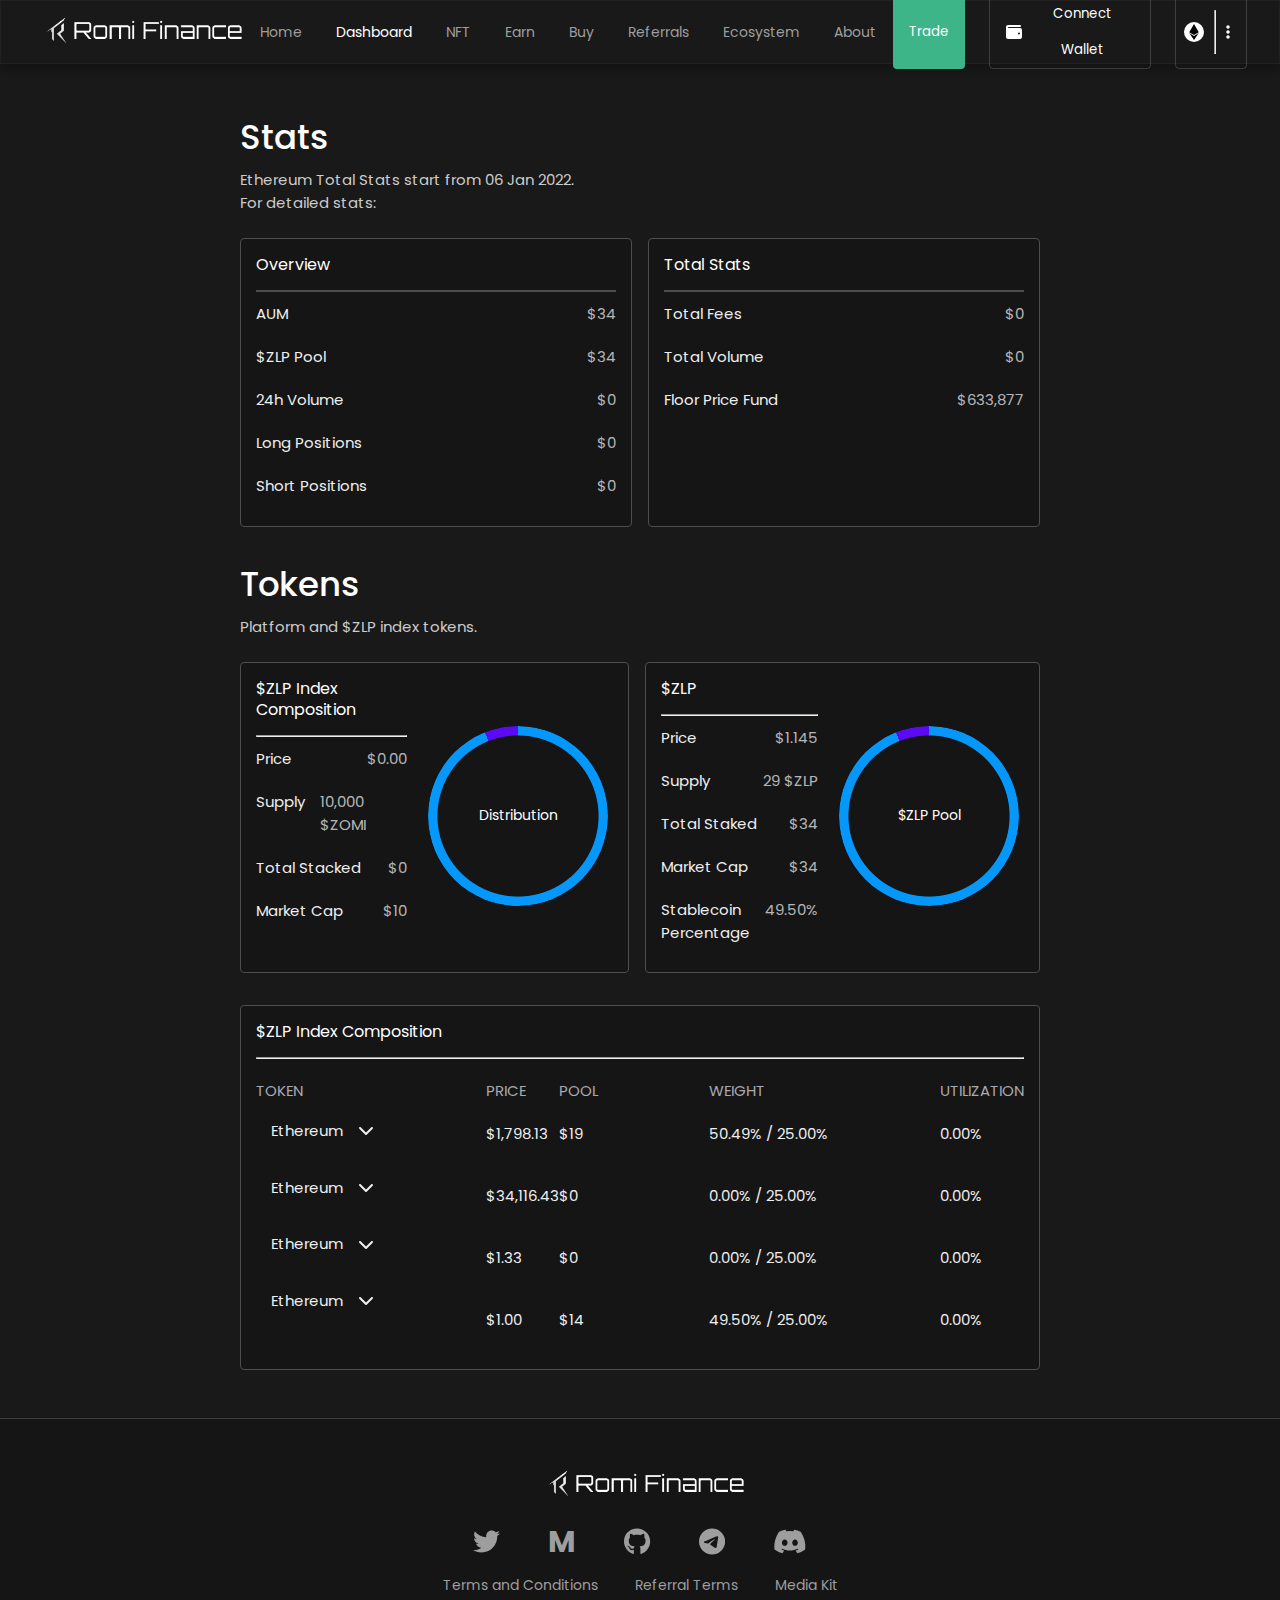
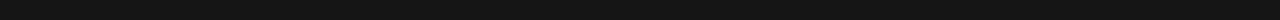
==== pages/dashboard.html @ 8ace880f "Initial commit" ====
<!DOCTYPE html>
<html lang="en">
    <head>
        <meta charset="UTF-8" />
        <meta name="viewport" content="width=device-width, initial-scale=1.0" />
        <link rel="icon" href="/favicon.ico" href="image/x-icon" />
        <link rel="preconnect" href="https://fonts.googleapis.com" />
        <link rel="preconnect" href="https://fonts.gstatic.com" crossorigin />
        <link
            href="https://fonts.googleapis.com/css2?family=Josefin+Sans:wght@100;200;300;400;500;600;700&family=Poppins:wght@300;400;500;600&display=swap"
            rel="stylesheet"
        />
        <link rel="stylesheet" href="/styles/style.css" />
        <link rel="stylesheet" href="/styles/header.css" />
        <link rel="stylesheet" href="/styles/buttons.css" />
        <link rel="stylesheet" href="/styles/footer.css" />
        <link rel="stylesheet" href="/styles/earn.css" />
        <link rel="stylesheet" href="/styles/dashboard.css" />
        <title>ROMI | Decentralized Perpetual Exchange</title>
    </head>
    <body>
        <div class="app">
            <!-- HTML Structure for Header -->
            <header class="header">
                <div class="logo">
                    <img src="/assets/logo.png" alt="" />
                </div>
                <nav class="navigator">
                    <a class="link" href="/">Home</a>
                    <a class="link" href="/pages/dashboard.html">Dashboard</a>
                    <a class="link" href="/pages/nft.html">NFT</a>
                    <a class="link" href="/pages/earn.html">Earn</a>
                    <a class="link" href="/pages/buy.html">Buy</a>
                    <a class="link" href="/pages/referrals.html">Referrals</a>
                    <a class="link" href="/pages/ecosystem.html">Ecosystem</a>
                    <a class="link" href="/pages/about.html">About</a>
                </nav>
                <div class="buttons">
                    <button class="button-filled">Trade</button>
                    <button class="button-outlined">
                        <span id="wallet">
                            <svg xmlns="http://www.w3.org/2000/svg" viewBox="0 0 512 512">
                                <path
                                    d="M64 32C28.7 32 0 60.7 0 96V416c0 35.3 28.7 64 64 64H448c35.3 0 64-28.7 64-64V192c0-35.3-28.7-64-64-64H80c-8.8 0-16-7.2-16-16s7.2-16 16-16H448c17.7 0 32-14.3 32-32s-14.3-32-32-32H64zM416 272a32 32 0 1 1 0 64 32 32 0 1 1 0-64z"
                                />
                            </svg>
                        </span>
                        <span>Connect Wallet</span>
                    </button>
                    <div class="button-outlined">
                        <span id="ethereum-icon">
                            <svg xmlns="http://www.w3.org/2000/svg" viewBox="0 0 320 512">
                                <path
                                    d="M311.9 260.8L160 353.6 8 260.8 160 0l151.9 260.8zM160 383.4L8 290.6 160 512l152-221.4-152 92.8z"
                                />
                            </svg>
                        </span>
                        <hr />
                        <span id="ellipsis">
                            <svg xmlns="http://www.w3.org/2000/svg" viewBox="0 0 128 512">
                                <path
                                    d="M64 360a56 56 0 1 0 0 112 56 56 0 1 0 0-112zm0-160a56 56 0 1 0 0 112 56 56 0 1 0 0-112zM120 96A56 56 0 1 0 8 96a56 56 0 1 0 112 0z"
                                />
                            </svg>
                        </span>
                    </div>
                </div>
            </header>

            <!-- HTML Structure for the page content -->
            <main class="earn-container">
                <div class="page-title">
                    Stats
                    <img
                        src="https://zomi.finance/static/media/ic_avalanche_24.4f4088f4.svg"
                        alt=""
                    />
                </div>
                <div class="page-description">
                    Ethereum Total Stats start from 06 Jan 2022. <br />
                    For detailed stats:
                </div>
                <div class="stake-cards-container">
                    <div class="stake-card">
                        <div class="stake-card-title">Overview</div>
                        <hr />
                        <div class="stake-card-rows-container">
                            <div class="stake-card-row">
                                <div class="label">AUM</div>
                                <div class="price">$34</div>
                            </div>
                            <div class="stake-card-row">
                                <div class="label">$ZLP Pool</div>
                                <div class="price">$34</div>
                            </div>
                            <div class="stake-card-row">
                                <div class="label">24h Volume</div>
                                <div class="price">$0</div>
                            </div>
                            <div class="stake-card-row">
                                <div class="label">Long Positions</div>
                                <div class="price">$0</div>
                            </div>
                            <div class="stake-card-row">
                                <div class="label">Short Positions</div>
                                <div class="price">$0</div>
                            </div>
                        </div>
                    </div>
                    <div class="stake-card">
                        <div class="stake-card-title">Total Stats</div>
                        <hr />
                        <div class="stake-card-rows-container">
                            <div class="stake-card-row">
                                <div class="label">Total Fees</div>
                                <div class="price">$0</div>
                            </div>
                            <div class="stake-card-row">
                                <div class="label">Total Volume</div>
                                <div class="price">$0</div>
                            </div>
                            <div class="stake-card-row">
                                <div class="label">Floor Price Fund</div>
                                <div class="price">$633,877</div>
                            </div>
                        </div>
                    </div>
                </div>

                <div class="page-title">
                    Tokens
                    <img
                        src="https://zomi.finance/static/media/ic_avalanche_24.4f4088f4.svg"
                        alt=""
                    />
                </div>
                <div class="page-description">Platform and $ZLP index tokens.</div>
                <div class="stake-cards-container">
                    <div class="token-card">
                        <div class="token-info-card">
                            <div class="stake-card-title">$ZLP Index Composition</div>
                            <hr />
                            <div class="stake-card-rows-container">
                                <div class="stake-card-row">
                                    <div class="label">Price</div>
                                    <div class="price">$0.00</div>
                                </div>
                                <div class="stake-card-row">
                                    <div class="label">Supply</div>
                                    <div class="price">10,000 $ZOMI</div>
                                </div>
                                <div class="stake-card-row">
                                    <div class="label">Total Stacked</div>
                                    <div class="price">$0</div>
                                </div>
                                <div class="stake-card-row">
                                    <div class="label">Market Cap</div>
                                    <div class="price">$10</div>
                                </div>
                            </div>
                        </div>
                        <div class="pie" style="--p: 40; --c: darkblue; --b: 10px">
                            Distribution
                        </div>
                    </div>
                    <div class="token-card">
                        <div class="token-info-card">
                            <div class="stake-card-title">$ZLP</div>
                            <hr />
                            <div class="stake-card-rows-container">
                                <div class="stake-card-row">
                                    <div class="label">Price</div>
                                    <div class="price">$1.145</div>
                                </div>
                                <div class="stake-card-row">
                                    <div class="label">Supply</div>
                                    <div class="price">29 $ZLP</div>
                                </div>
                                <div class="stake-card-row">
                                    <div class="label">Total Staked</div>
                                    <div class="price">$34</div>
                                </div>
                                <div class="stake-card-row">
                                    <div class="label">Market Cap</div>
                                    <div class="price">$34</div>
                                </div>
                                <div class="stake-card-row">
                                    <div class="label">Stablecoin Percentage</div>
                                    <div class="price">49.50%</div>
                                </div>
                            </div>
                        </div>
                        <div class="pie" style="--p: 40; --c: darkblue; --b: 10px">$ZLP Pool</div>
                    </div>
                </div>

                <div class="token-card">
                    <div class="token-info-card">
                        <div class="token-card-title">
                            $ZLP Index Composition
                            <img
                                src="https://zomi.finance/static/media/ic_avalanche_24.4f4088f4.svg"
                                alt=""
                            />
                        </div>
                        <hr />
                        <div class="token-info-categories">
                            <div class="token-category" id="token">
                                <div class="stake-card-rows-container">
                                    <div class="stake-title">TOKEN</div>
                                    <div class="stake-card-row token-col">
                                        <img
                                            src="https://zomi.finance/static/media/ic_eth_40.5e255508.svg"
                                            alt=""
                                        />
                                        <div class="label">Ethereum</div>
                                        <svg
                                            xmlns="http://www.w3.org/2000/svg"
                                            viewBox="0 0 512 512"
                                        >
                                            <!--! Font Awesome Pro 6.4.2 by @fontawesome - https://fontawesome.com License - https://fontawesome.com/license (Commercial License) Copyright 2023 Fonticons, Inc. -->
                                            <path
                                                d="M233.4 406.6c12.5 12.5 32.8 12.5 45.3 0l192-192c12.5-12.5 12.5-32.8 0-45.3s-32.8-12.5-45.3 0L256 338.7 86.6 169.4c-12.5-12.5-32.8-12.5-45.3 0s-12.5 32.8 0 45.3l192 192z"
                                            />
                                        </svg>
                                    </div>
                                    <div class="stake-card-row token-col">
                                        <img
                                            src="https://zomi.finance/static/media/ic_wbtc_40.8330ef8d.svg"
                                            alt=""
                                        />
                                        <div class="label">Ethereum</div>
                                        <svg
                                            xmlns="http://www.w3.org/2000/svg"
                                            viewBox="0 0 512 512"
                                        >
                                            <!--! Font Awesome Pro 6.4.2 by @fontawesome - https://fontawesome.com License - https://fontawesome.com/license (Commercial License) Copyright 2023 Fonticons, Inc. -->
                                            <path
                                                d="M233.4 406.6c12.5 12.5 32.8 12.5 45.3 0l192-192c12.5-12.5 12.5-32.8 0-45.3s-32.8-12.5-45.3 0L256 338.7 86.6 169.4c-12.5-12.5-32.8-12.5-45.3 0s-12.5 32.8 0 45.3l192 192z"
                                            />
                                        </svg>
                                    </div>
                                    <div class="stake-card-row token-col">
                                        <img
                                            src="https://zomi.finance/static/media/ic_ape_40.53ac41f3.svg"
                                            alt=""
                                        />
                                        <div class="label">Ethereum</div>
                                        <svg
                                            xmlns="http://www.w3.org/2000/svg"
                                            viewBox="0 0 512 512"
                                        >
                                            <!--! Font Awesome Pro 6.4.2 by @fontawesome - https://fontawesome.com License - https://fontawesome.com/license (Commercial License) Copyright 2023 Fonticons, Inc. -->
                                            <path
                                                d="M233.4 406.6c12.5 12.5 32.8 12.5 45.3 0l192-192c12.5-12.5 12.5-32.8 0-45.3s-32.8-12.5-45.3 0L256 338.7 86.6 169.4c-12.5-12.5-32.8-12.5-45.3 0s-12.5 32.8 0 45.3l192 192z"
                                            />
                                        </svg>
                                    </div>
                                    <div class="stake-card-row token-col">
                                        <img
                                            src="https://zomi.finance/static/media/ic_usdc_40.27f415ba.svg"
                                            alt=""
                                        />
                                        <div class="label">Ethereum</div>
                                        <svg
                                            xmlns="http://www.w3.org/2000/svg"
                                            viewBox="0 0 512 512"
                                        >
                                            <!--! Font Awesome Pro 6.4.2 by @fontawesome - https://fontawesome.com License - https://fontawesome.com/license (Commercial License) Copyright 2023 Fonticons, Inc. -->
                                            <path
                                                d="M233.4 406.6c12.5 12.5 32.8 12.5 45.3 0l192-192c12.5-12.5 12.5-32.8 0-45.3s-32.8-12.5-45.3 0L256 338.7 86.6 169.4c-12.5-12.5-32.8-12.5-45.3 0s-12.5 32.8 0 45.3l192 192z"
                                            />
                                        </svg>
                                    </div>
                                </div>
                            </div>
                            <div class="token-category" id="price">
                                <div class="stake-title">PRICE</div>
                                <div class="stake-card-rows-container">
                                    <div class="stake-card-row">
                                        <div class="label">$1,798.13</div>
                                    </div>
                                    <div class="stake-card-row">
                                        <div class="label">$34,116.43</div>
                                    </div>
                                    <div class="stake-card-row">
                                        <div class="label">$1.33</div>
                                    </div>
                                    <div class="stake-card-row">
                                        <div class="label">$1.00</div>
                                    </div>
                                </div>
                            </div>
                            <div class="token-category" id="pool">
                                <div class="stake-title">POOL</div>
                                <div class="stake-card-rows-container">
                                    <div class="stake-card-row">
                                        <div class="label">$19</div>
                                    </div>
                                    <div class="stake-card-row">
                                        <div class="label">$0</div>
                                    </div>
                                    <div class="stake-card-row">
                                        <div class="label">$0</div>
                                    </div>
                                    <div class="stake-card-row">
                                        <div class="label">$14</div>
                                    </div>
                                </div>
                            </div>

                            <div class="token-category" id="weight">
                                <div class="stake-title">WEIGHT</div>
                                <div class="stake-card-rows-container">
                                    <div class="stake-card-row">
                                        <div class="label">50.49% / 25.00%</div>
                                    </div>
                                    <div class="stake-card-row">
                                        <div class="label">0.00% / 25.00%</div>
                                    </div>
                                    <div class="stake-card-row">
                                        <div class="label">0.00% / 25.00%</div>
                                    </div>
                                    <div class="stake-card-row">
                                        <div class="label">49.50% / 25.00%</div>
                                    </div>
                                </div>
                            </div>
                            <div class="token-category" id="utilization">
                                <div class="stake-title">UTILIZATION</div>
                                <div class="stake-card-rows-container">
                                    <div class="stake-card-row">
                                        <div class="label">0.00%</div>
                                    </div>
                                    <div class="stake-card-row">
                                        <div class="label">0.00%</div>
                                    </div>
                                    <div class="stake-card-row">
                                        <div class="label">0.00%</div>
                                    </div>
                                    <div class="stake-card-row">
                                        <div class="label">0.00%</div>
                                    </div>
                                </div>
                            </div>
                        </div>
                    </div>
                </div>
            </main>

            <!-- HTML Structure for the page footer -->
            <footer>
                <div class="logo footer-logo">
                    <img src="/assets/logo.png" alt="" />
                </div>
                <div class="socials">
                    <svg xmlns="http://www.w3.org/2000/svg" viewBox="0 0 512 512">
                        <path
                            d="M459.37 151.716c.325 4.548.325 9.097.325 13.645 0 138.72-105.583 298.558-298.558 298.558-59.452 0-114.68-17.219-161.137-47.106 8.447.974 16.568 1.299 25.34 1.299 49.055 0 94.213-16.568 130.274-44.832-46.132-.975-84.792-31.188-98.112-72.772 6.498.974 12.995 1.624 19.818 1.624 9.421 0 18.843-1.3 27.614-3.573-48.081-9.747-84.143-51.98-84.143-102.985v-1.299c13.969 7.797 30.214 12.67 47.431 13.319-28.264-18.843-46.781-51.005-46.781-87.391 0-19.492 5.197-37.36 14.294-52.954 51.655 63.675 129.3 105.258 216.365 109.807-1.624-7.797-2.599-15.918-2.599-24.04 0-57.828 46.782-104.934 104.934-104.934 30.213 0 57.502 12.67 76.67 33.137 23.715-4.548 46.456-13.32 66.599-25.34-7.798 24.366-24.366 44.833-46.132 57.827 21.117-2.273 41.584-8.122 60.426-16.243-14.292 20.791-32.161 39.308-52.628 54.253z"
                        />
                    </svg>
                    <span>M</span>
                    <svg xmlns="http://www.w3.org/2000/svg" viewBox="0 0 496 512">
                        <path
                            d="M165.9 397.4c0 2-2.3 3.6-5.2 3.6-3.3.3-5.6-1.3-5.6-3.6 0-2 2.3-3.6 5.2-3.6 3-.3 5.6 1.3 5.6 3.6zm-31.1-4.5c-.7 2 1.3 4.3 4.3 4.9 2.6 1 5.6 0 6.2-2s-1.3-4.3-4.3-5.2c-2.6-.7-5.5.3-6.2 2.3zm44.2-1.7c-2.9.7-4.9 2.6-4.6 4.9.3 2 2.9 3.3 5.9 2.6 2.9-.7 4.9-2.6 4.6-4.6-.3-1.9-3-3.2-5.9-2.9zM244.8 8C106.1 8 0 113.3 0 252c0 110.9 69.8 205.8 169.5 239.2 12.8 2.3 17.3-5.6 17.3-12.1 0-6.2-.3-40.4-.3-61.4 0 0-70 15-84.7-29.8 0 0-11.4-29.1-27.8-36.6 0 0-22.9-15.7 1.6-15.4 0 0 24.9 2 38.6 25.8 21.9 38.6 58.6 27.5 72.9 20.9 2.3-16 8.8-27.1 16-33.7-55.9-6.2-112.3-14.3-112.3-110.5 0-27.5 7.6-41.3 23.6-58.9-2.6-6.5-11.1-33.3 2.6-67.9 20.9-6.5 69 27 69 27 20-5.6 41.5-8.5 62.8-8.5s42.8 2.9 62.8 8.5c0 0 48.1-33.6 69-27 13.7 34.7 5.2 61.4 2.6 67.9 16 17.7 25.8 31.5 25.8 58.9 0 96.5-58.9 104.2-114.8 110.5 9.2 7.9 17 22.9 17 46.4 0 33.7-.3 75.4-.3 83.6 0 6.5 4.6 14.4 17.3 12.1C428.2 457.8 496 362.9 496 252 496 113.3 383.5 8 244.8 8zM97.2 352.9c-1.3 1-1 3.3.7 5.2 1.6 1.6 3.9 2.3 5.2 1 1.3-1 1-3.3-.7-5.2-1.6-1.6-3.9-2.3-5.2-1zm-10.8-8.1c-.7 1.3.3 2.9 2.3 3.9 1.6 1 3.6.7 4.3-.7.7-1.3-.3-2.9-2.3-3.9-2-.6-3.6-.3-4.3.7zm32.4 35.6c-1.6 1.3-1 4.3 1.3 6.2 2.3 2.3 5.2 2.6 6.5 1 1.3-1.3.7-4.3-1.3-6.2-2.2-2.3-5.2-2.6-6.5-1zm-11.4-14.7c-1.6 1-1.6 3.6 0 5.9 1.6 2.3 4.3 3.3 5.6 2.3 1.6-1.3 1.6-3.9 0-6.2-1.4-2.3-4-3.3-5.6-2z"
                        />
                    </svg>
                    <svg xmlns="http://www.w3.org/2000/svg" viewBox="0 0 496 512">
                        <path
                            d="M248,8C111.033,8,0,119.033,0,256S111.033,504,248,504,496,392.967,496,256,384.967,8,248,8ZM362.952,176.66c-3.732,39.215-19.881,134.378-28.1,178.3-3.476,18.584-10.322,24.816-16.948,25.425-14.4,1.326-25.338-9.517-39.287-18.661-21.827-14.308-34.158-23.215-55.346-37.177-24.485-16.135-8.612-25,5.342-39.5,3.652-3.793,67.107-61.51,68.335-66.746.153-.655.3-3.1-1.154-4.384s-3.59-.849-5.135-.5q-3.283.746-104.608,69.142-14.845,10.194-26.894,9.934c-8.855-.191-25.888-5.006-38.551-9.123-15.531-5.048-27.875-7.717-26.8-16.291q.84-6.7,18.45-13.7,108.446-47.248,144.628-62.3c68.872-28.647,83.183-33.623,92.511-33.789,2.052-.034,6.639.474,9.61,2.885a10.452,10.452,0,0,1,3.53,6.716A43.765,43.765,0,0,1,362.952,176.66Z"
                        />
                    </svg>
                    <svg xmlns="http://www.w3.org/2000/svg" viewBox="0 0 640 512">
                        <path
                            d="M524.531,69.836a1.5,1.5,0,0,0-.764-.7A485.065,485.065,0,0,0,404.081,32.03a1.816,1.816,0,0,0-1.923.91,337.461,337.461,0,0,0-14.9,30.6,447.848,447.848,0,0,0-134.426,0,309.541,309.541,0,0,0-15.135-30.6,1.89,1.89,0,0,0-1.924-.91A483.689,483.689,0,0,0,116.085,69.137a1.712,1.712,0,0,0-.788.676C39.068,183.651,18.186,294.69,28.43,404.354a2.016,2.016,0,0,0,.765,1.375A487.666,487.666,0,0,0,176.02,479.918a1.9,1.9,0,0,0,2.063-.676A348.2,348.2,0,0,0,208.12,430.4a1.86,1.86,0,0,0-1.019-2.588,321.173,321.173,0,0,1-45.868-21.853,1.885,1.885,0,0,1-.185-3.126c3.082-2.309,6.166-4.711,9.109-7.137a1.819,1.819,0,0,1,1.9-.256c96.229,43.917,200.41,43.917,295.5,0a1.812,1.812,0,0,1,1.924.233c2.944,2.426,6.027,4.851,9.132,7.16a1.884,1.884,0,0,1-.162,3.126,301.407,301.407,0,0,1-45.89,21.83,1.875,1.875,0,0,0-1,2.611,391.055,391.055,0,0,0,30.014,48.815,1.864,1.864,0,0,0,2.063.7A486.048,486.048,0,0,0,610.7,405.729a1.882,1.882,0,0,0,.765-1.352C623.729,277.594,590.933,167.465,524.531,69.836ZM222.491,337.58c-28.972,0-52.844-26.587-52.844-59.239S193.056,219.1,222.491,219.1c29.665,0,53.306,26.82,52.843,59.239C275.334,310.993,251.924,337.58,222.491,337.58Zm195.38,0c-28.971,0-52.843-26.587-52.843-59.239S388.437,219.1,417.871,219.1c29.667,0,53.307,26.82,52.844,59.239C470.715,310.993,447.538,337.58,417.871,337.58Z"
                        />
                    </svg>
                </div>
                <div class="terms">
                    <a class="link" href="#">Terms and Conditions</a>
                    <a class="link" href="#">Referral Terms</a>
                    <a class="link" href="#">Media Kit</a>
                </div>
            </footer>
        </div>
        <script src="/scripts/script.js"></script>
    </body>
</html>
---- styles/style.css ----
* {
    margin: 0;
    padding: 0;
    box-sizing: border-box;
    font-family: "Poppins", sans-serif;
}

html {
    font-size: 10px;
}

body {
    background-color: #191919;
}
---- styles/header.css ----
.header {
    display: flex;
    justify-content: space-between;
    padding-inline: 3.2rem;
    height: 6.4rem;
    align-items: center;
    box-shadow: 0px 6px 8px 0px rgba(0, 0, 0, 0.2);
    z-index: 1;
    border: 1px solid hsla(0, 0%, 32%, 0.161);
}

.navigator {
    display: flex;
}

.link {
    color: #9e9e9e;
    text-decoration: none;
    display: inline-block;
    padding-inline: 1.7rem;
    font-size: 1.4rem;
}

.link:hover {
    color: white;
}

.logo img {
    height: 4.8rem;
}

.buttons {
    display: flex;
    gap: 2.4rem;
}
---- styles/buttons.css ----
.home-container {
    margin-inline: 25rem;
}

.button-filled {
    background-color: #3eb489;
    line-height: 3.6rem;
    padding-inline: 1.6rem;
    color: white;
    border: none;
    border-radius: 4px;
}

.button-filled:hover {
    background-color: #207a59;
}

.button-outlined {
    border: 1px solid hsla(0, 0%, 100%, 0.1607843137254902);
    color: white;
    padding-inline: 1.6rem;
    line-height: 3.6rem;
    outline: none;
    border-radius: 4px;
    background-color: inherit;
    display: flex;
    align-items: center;
    gap: 1rem;
    cursor: pointer;
}

.button-outlined svg {
    fill: white;
    height: 1.6rem;
}

.button-outlined:has(#ethereum-icon) {
    padding-inline-start: 0.8rem;
}

#ellipsis,
#wallet,
#ethereum-icon {
    height: 2rem;
    display: flex;
    align-items: center;
}

#ethereum-icon {
    background-color: white;
    width: 2rem;
    border-radius: 50%;
    display: flex;
    justify-content: center;
}

#ethereum-icon svg {
    fill: black;
}

.button-outlined hr {
    height: 60%;
    color: hsla(0, 1%, 66%, 0.161);
}

.button-outlined:hover {
    background-color: hsla(0, 0%, 93.3%, 0.0784313725490196);
}
---- styles/footer.css ----
footer {
    background-color: #151515;
    /* margin-block-start: 8rem; */
    padding-block-end: 2.4rem;
    padding-block-start: 4rem;
    border-top: 1px solid hsla(0, 0%, 100%, 0.1607843137254902);
}

.socials {
    display: flex;
    justify-content: center;
    gap: 4.8rem;
    margin-bottom: 2rem;
}

.socials svg {
    fill: #9e9e9e;
    height: 2.7rem;
}

.socials span {
    color: #9e9e9e;
    font-size: 3rem;
    line-height: 2.7rem;
    font-weight: bold;
}

.socials svg:hover,
.socials span:hover {
    fill: white;
    color: white;
}

.footer-logo {
    text-align: center;
    margin-bottom: 1.6rem;
}

.terms {
    text-align: center;
}
---- styles/earn.css ----
.earn-container {
    margin-inline: 24rem;
    padding-block: 4.8rem;
}

.page-title {
    color: white;
    font-size: 3.4rem;
    font-weight: 500;
    margin-bottom: 0.5rem;
}

.page-description {
    color: rgb(204, 204, 204);
    font-size: 1.5rem;
    font-weight: 400;
}

.page-description a {
    color: inherit;
}

.stake-cards-container {
    display: grid;
    grid-template-columns: 1fr 1fr;
    gap: 1.6rem;
    margin-top: 2.4rem;
    margin-bottom: 3.2rem;
}

.stake-card {
    border: 1px solid #4d4d4e;
    padding: 1.5rem 1.5rem 1.86rem;
    border-radius: 0.4rem;
    font-size: 1.5rem;
    background-color: #151515;
    position: relative;
}

.stake-card-title {
    font-size: 1.6rem;
    line-height: 2.1rem;
    font-weight: 400;
    letter-spacing: 0;
    color: #fff;
    margin-bottom: 1.5rem;
    display: flex;
    align-items: center;
    justify-content: space-between;
}

.stake-card-rows-container {
    display: flex;
    flex-direction: column;
    height: 92%;
}

.stake-card .divider {
    margin-top: auto;
}

.stake-card-row {
    display: grid;
    grid-template-columns: 1fr auto;
    grid-column-gap: 1.5rem;
    padding: unset;
    margin-block: 1rem;
}

.label,
.price {
    color: hsla(0, 0%, 100%, 0.7);
}

.stake-card hr {
    border: 1px solid #4d4d4e;
}

.stake-buttons {
    display: flex;
    gap: 1rem;
}

.stake-button {
    margin-block-start: 1.6rem;
    max-width: fit-content;
}
---- styles/dashboard.css ----
.pie {
    width: 18rem;
    height: 18rem;
    aspect-ratio: 1;
    position: relative;
    display: inline-grid;
    margin: 5px;
    place-content: center;
    font-size: 1.4rem;
    color: white;
}

.pie:before {
    content: "";
    position: absolute;
    border-radius: 50%;
    inset: 0;
    background: conic-gradient(#0598fa calc(94 * 1%), #0000 0),
        conic-gradient(#5c0af5 calc(100 * 1%), #0000 0);
    -webkit-mask: radial-gradient(farthest-side, #0000 calc(99% - 10%), #000 calc(100% - 10%));
}

.token-card {
    display: flex;
    border: 1px solid #4d4d4e;
    padding: 1.5rem 1.5rem 1.86rem;
    border-radius: 0.4rem;
    font-size: 1.5rem;
    background-color: #151515;
    position: relative;
    align-items: center;
    gap: 1.6rem;
}

.token-info-card {
    align-self: start;
    flex-grow: 1;
    width: 100%;
}

.token-info-categories {
    display: flex;
}

.stake-title {
    color: #a9a9b0;
}

.token-category {
    padding-top: 2rem;
}

.token-category#token,
.token-category#pool,
.token-category#weight {
    flex-grow: 1;
}

.stake-card-row .label {
    color: #efefef;
}

.token-category .stake-card-row {
    height: 3rem;
    display: flex;
    align-items: center;
    margin-block: 1.6rem;
}

.token-col svg {
    height: 1.6rem;
    fill: #efefef;
}

.token-card-title {
    font-size: 1.6rem;
    line-height: 2.1rem;
    font-weight: 400;
    letter-spacing: 0;
    color: #fff;
    margin-bottom: 1.5rem;
    display: flex;
    align-items: center;
}

.token-card-title img {
    height: 1.6rem;
    margin-left: 0.8rem;
}
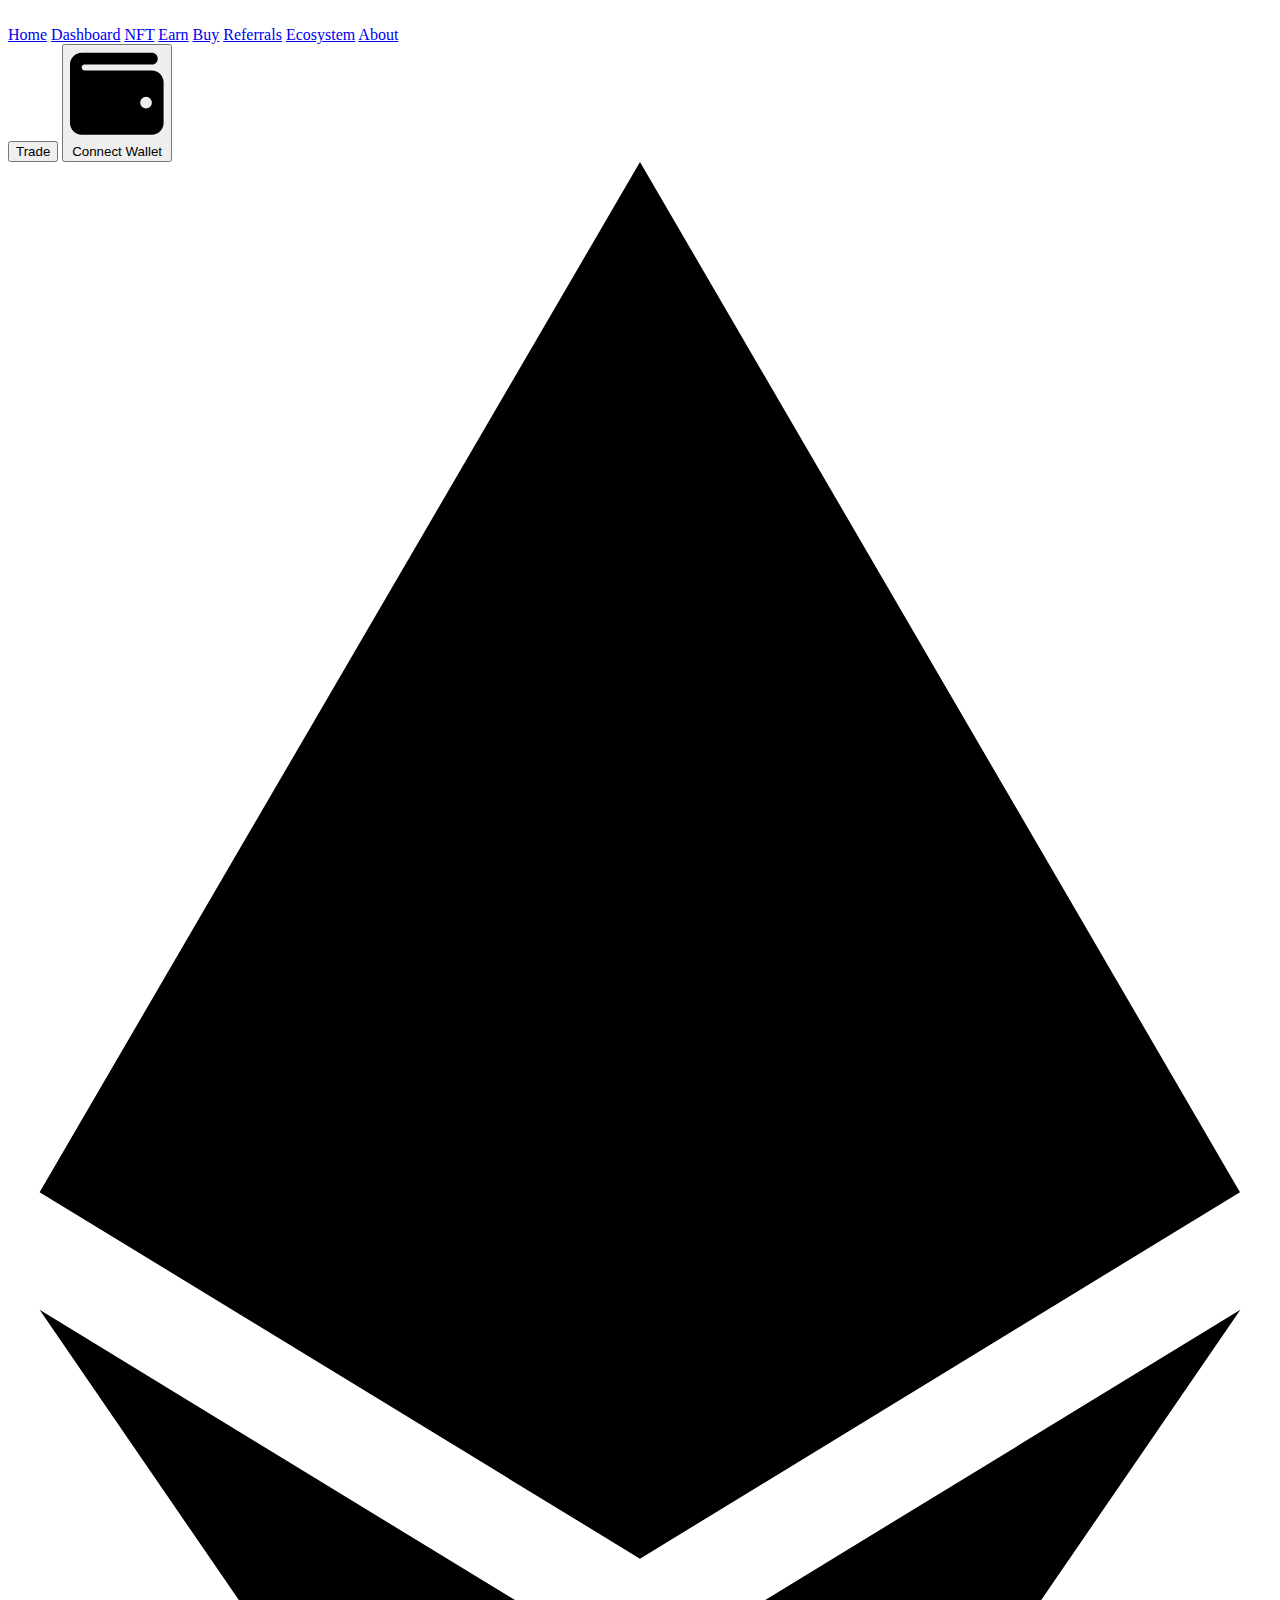
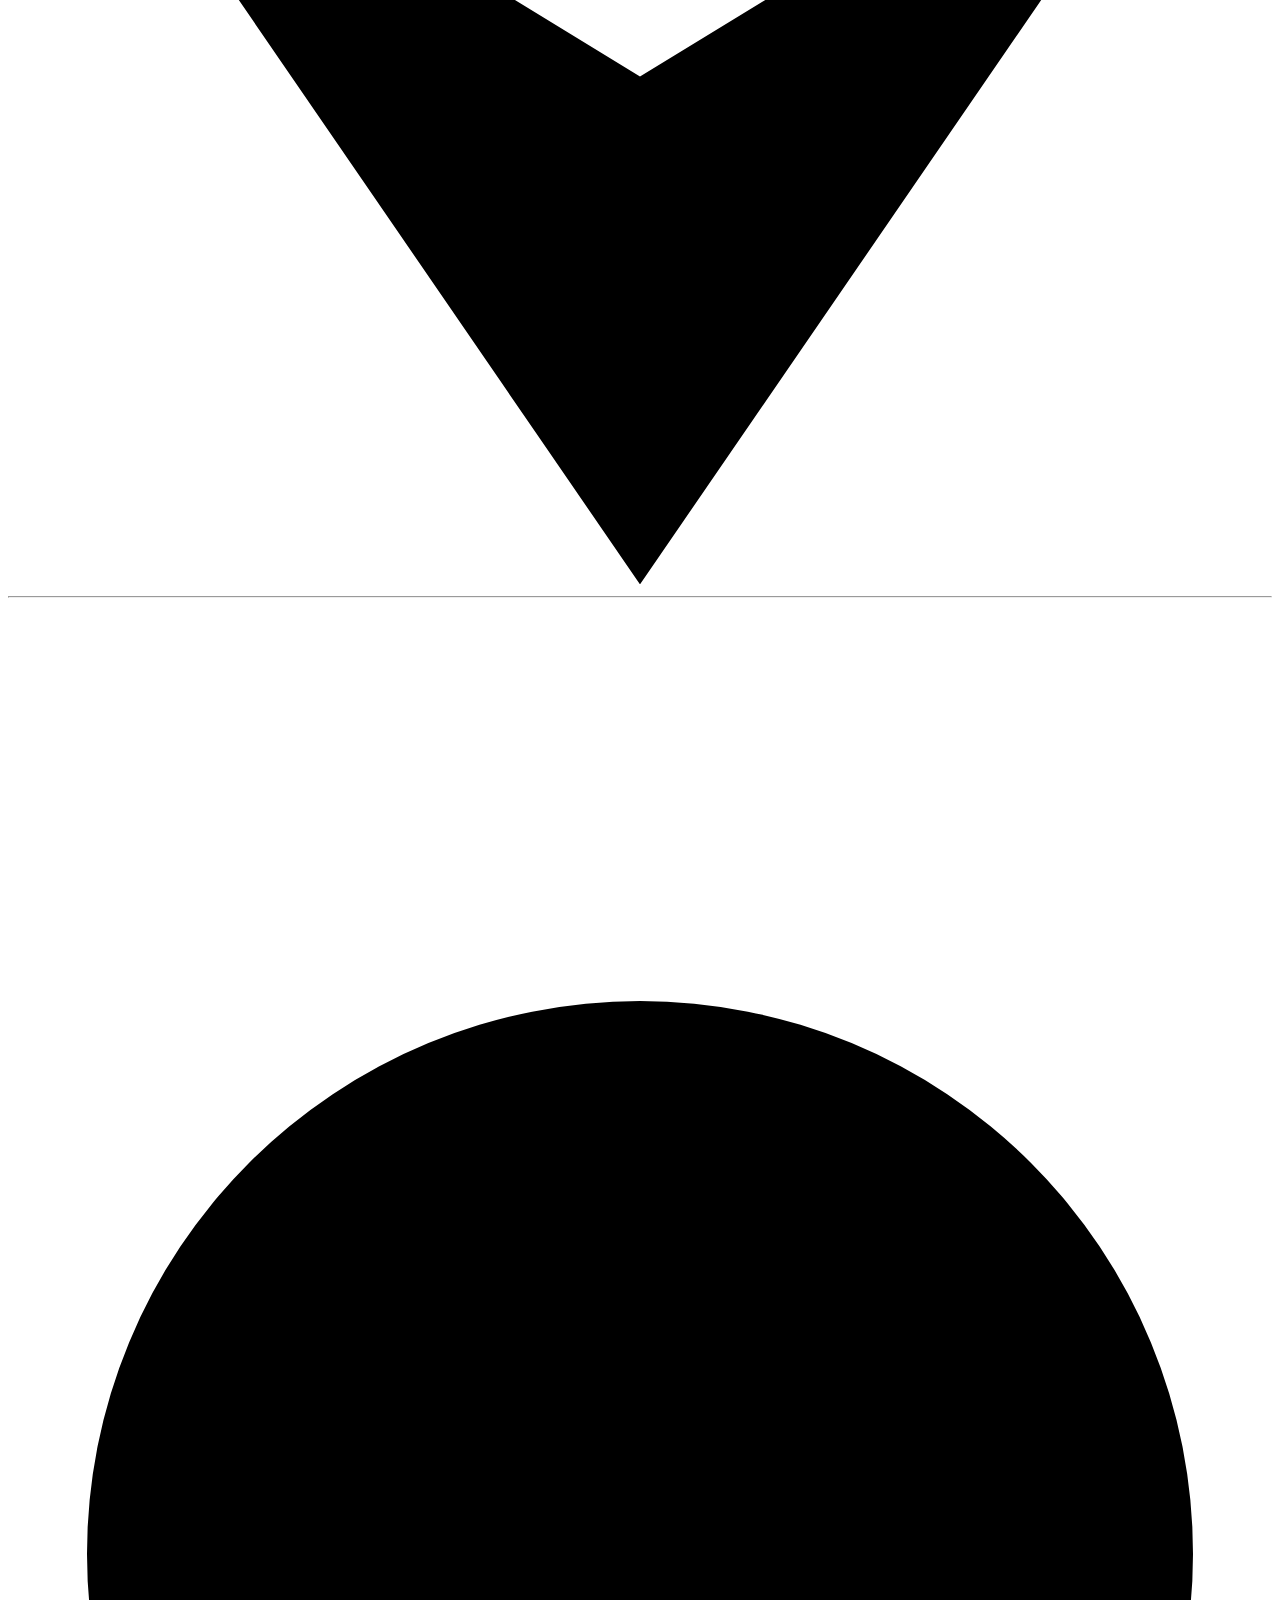
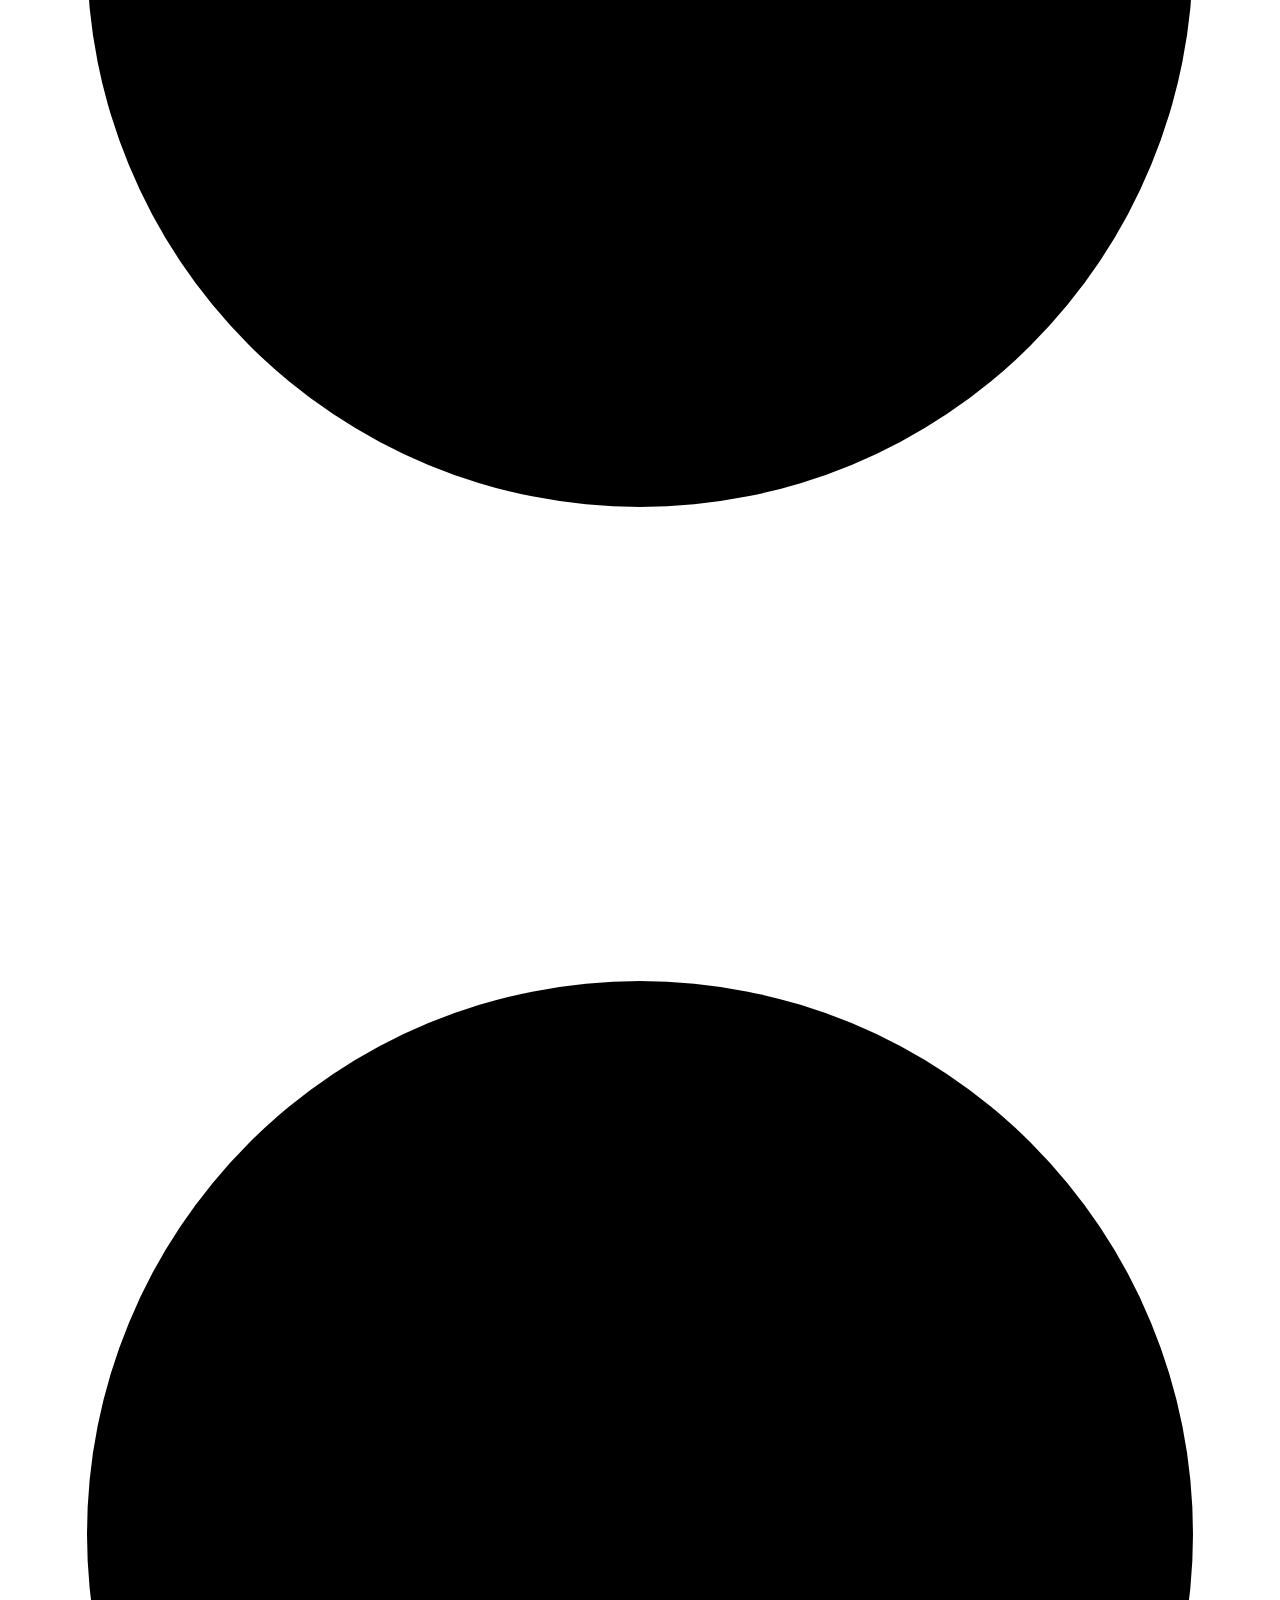
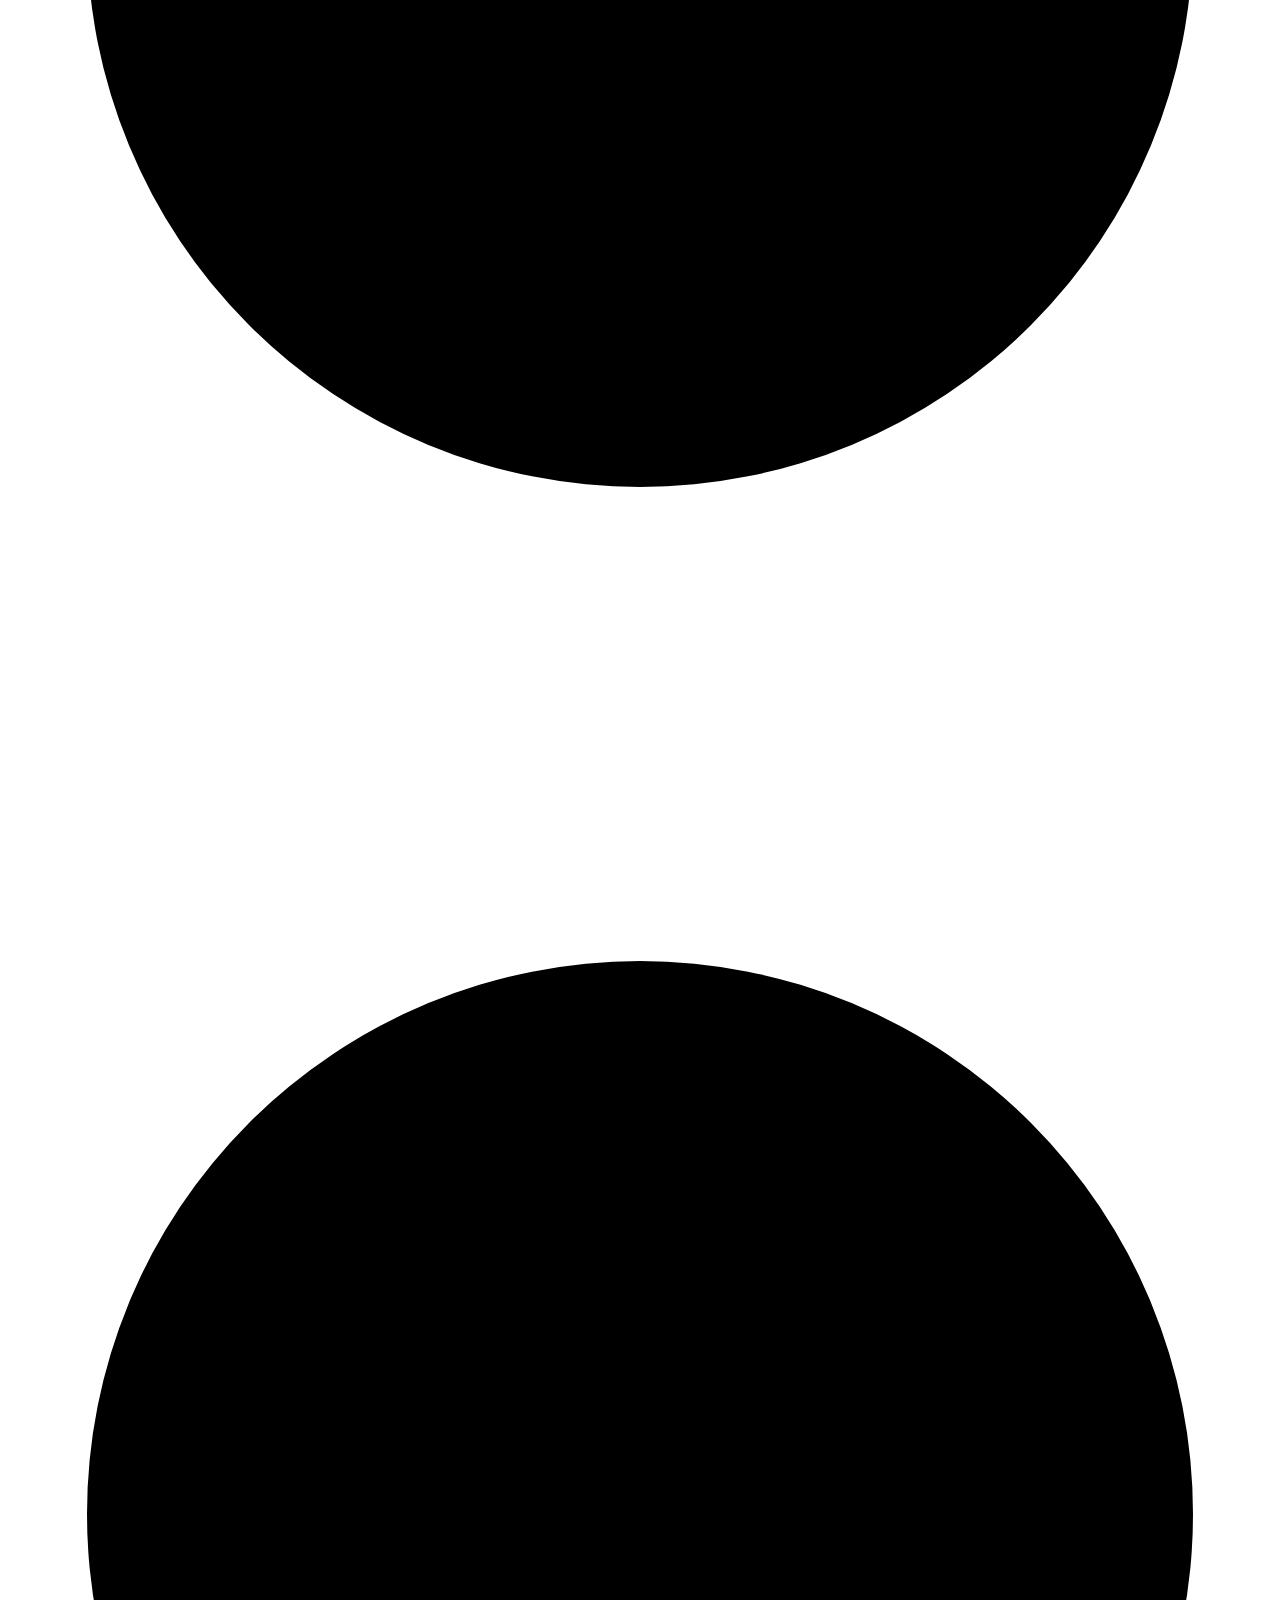
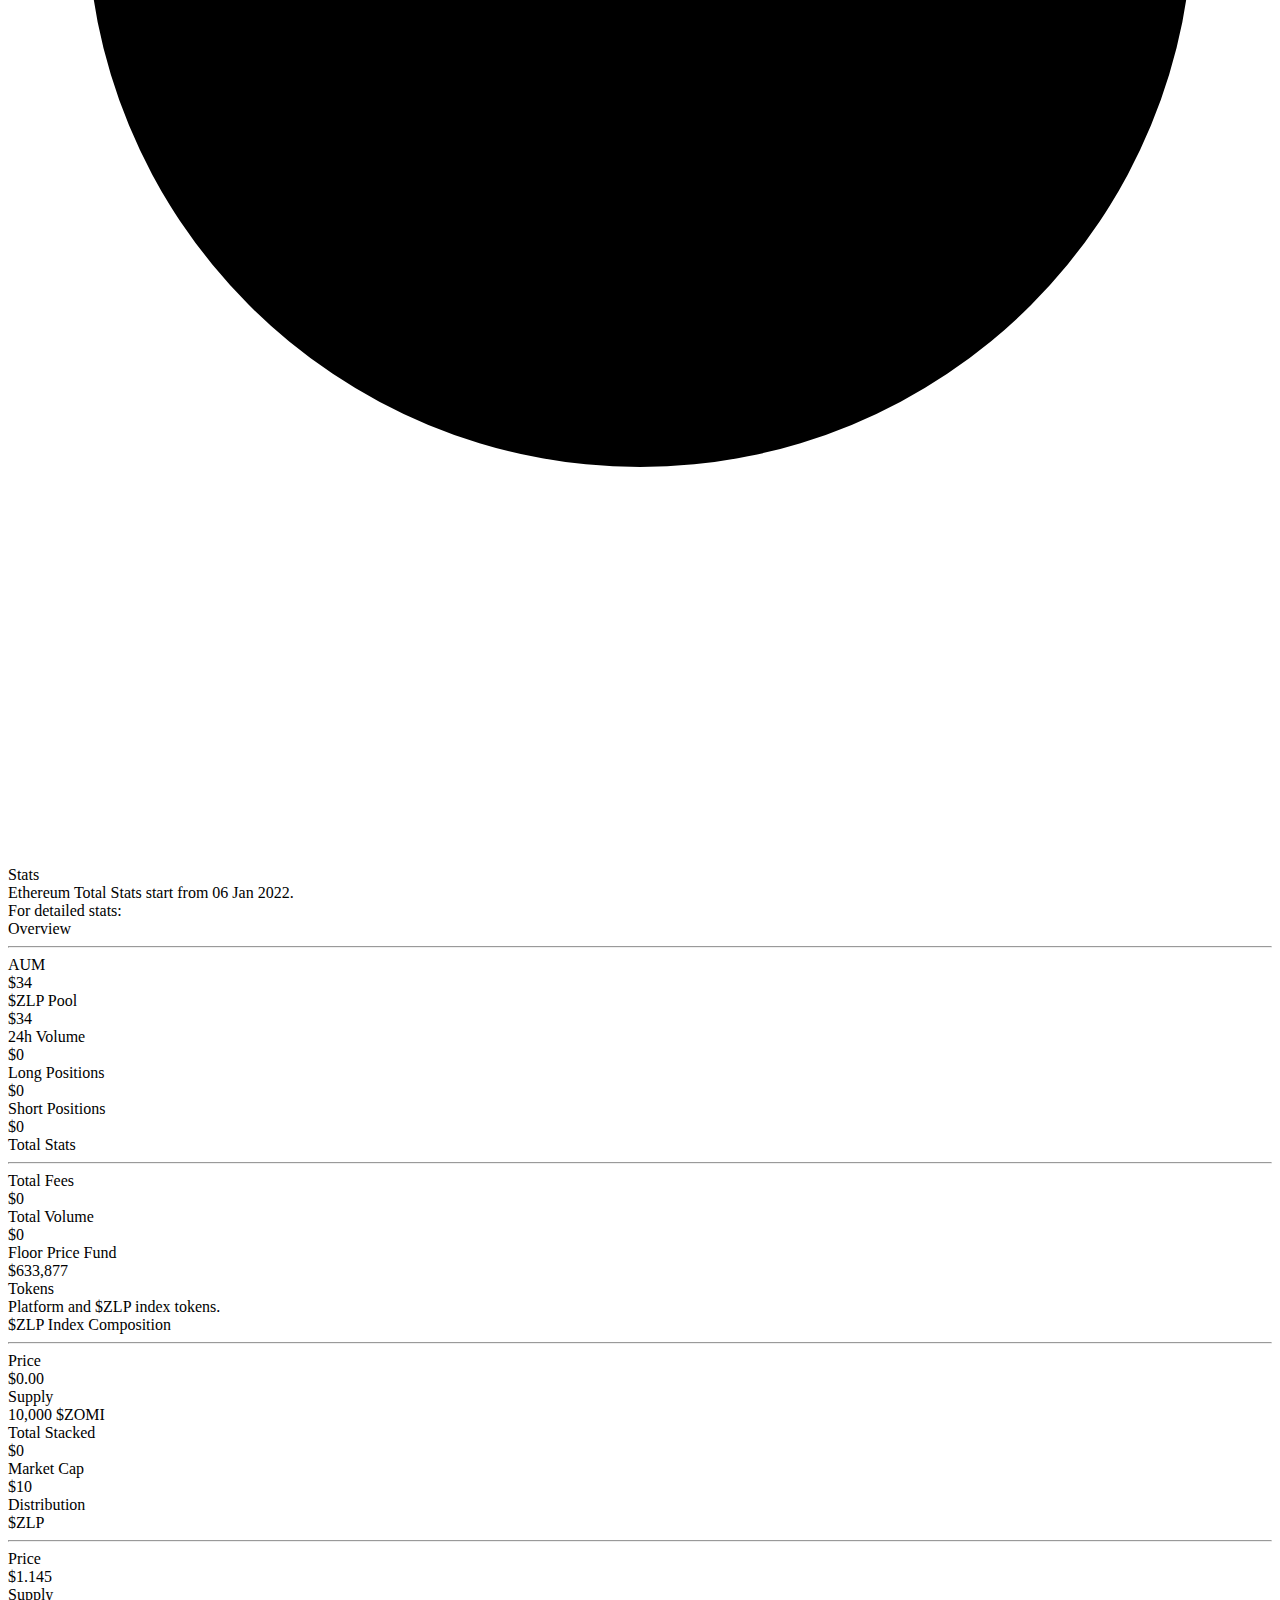
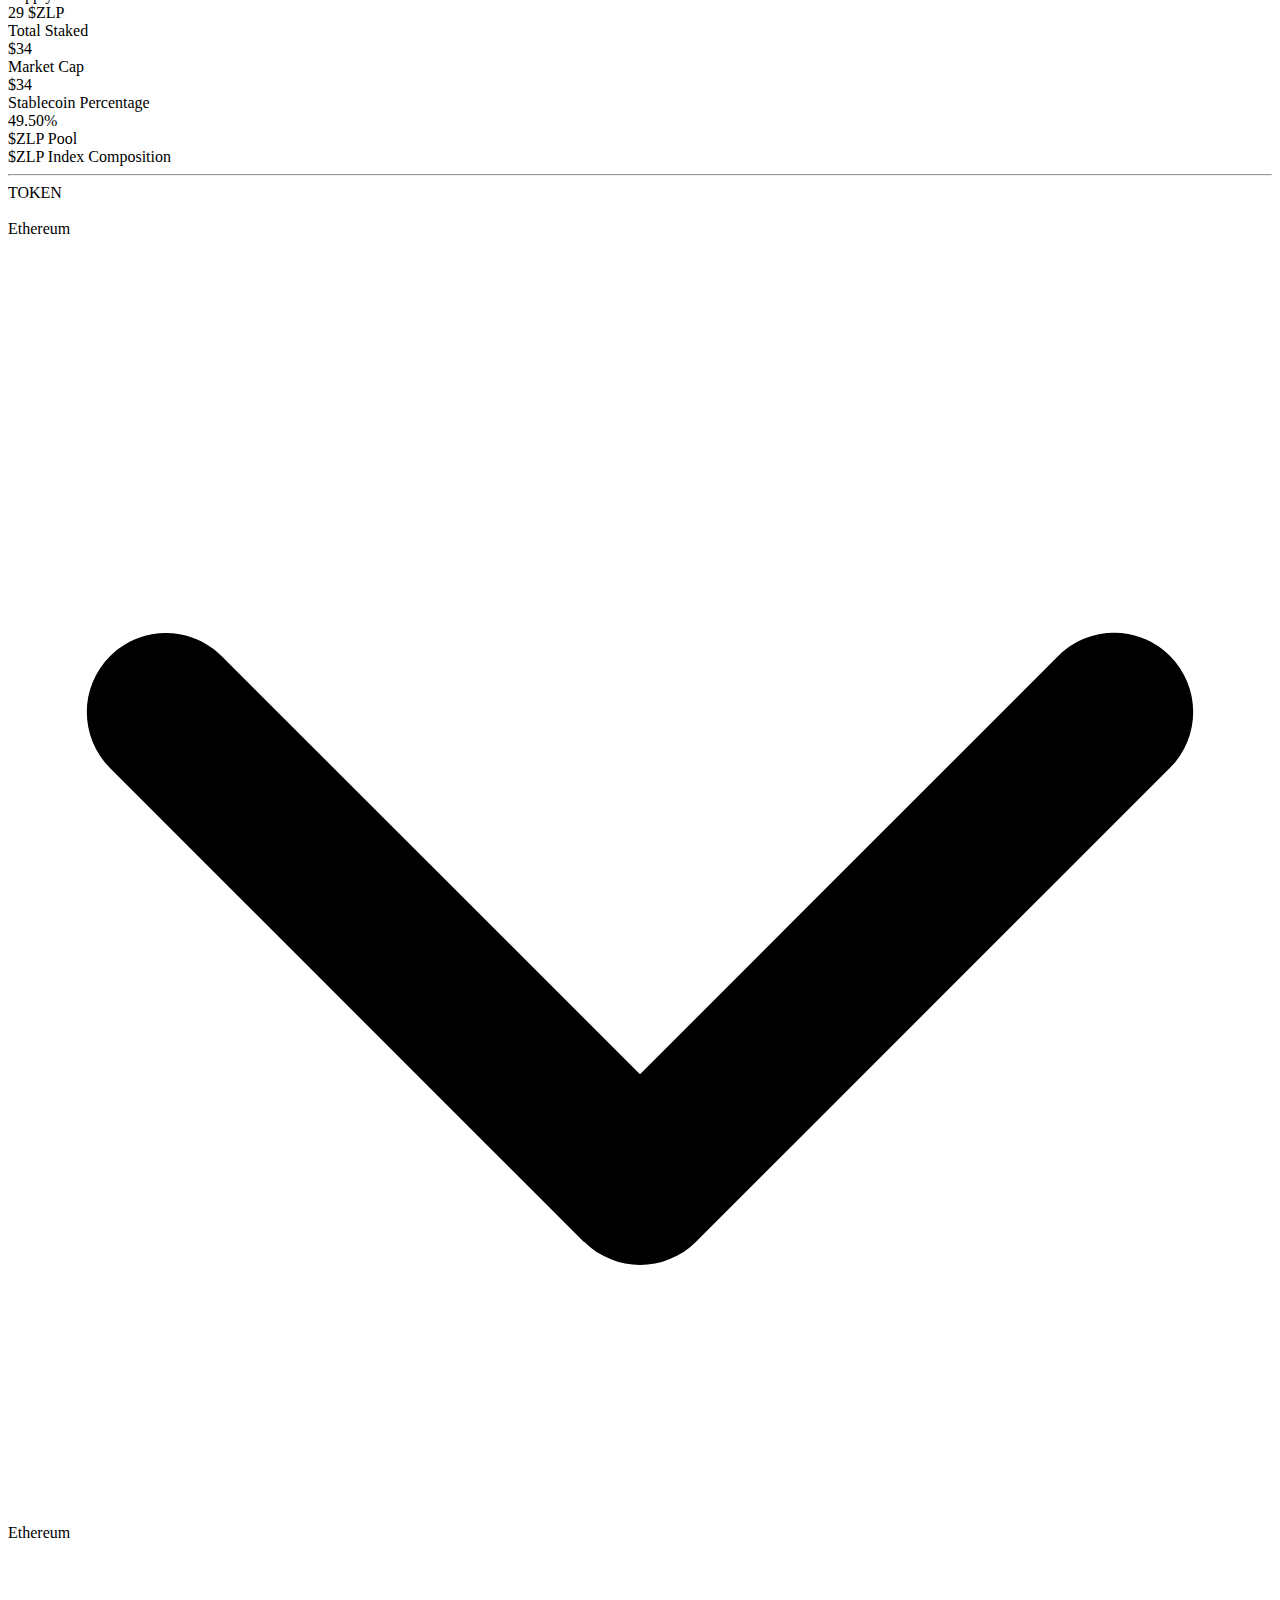
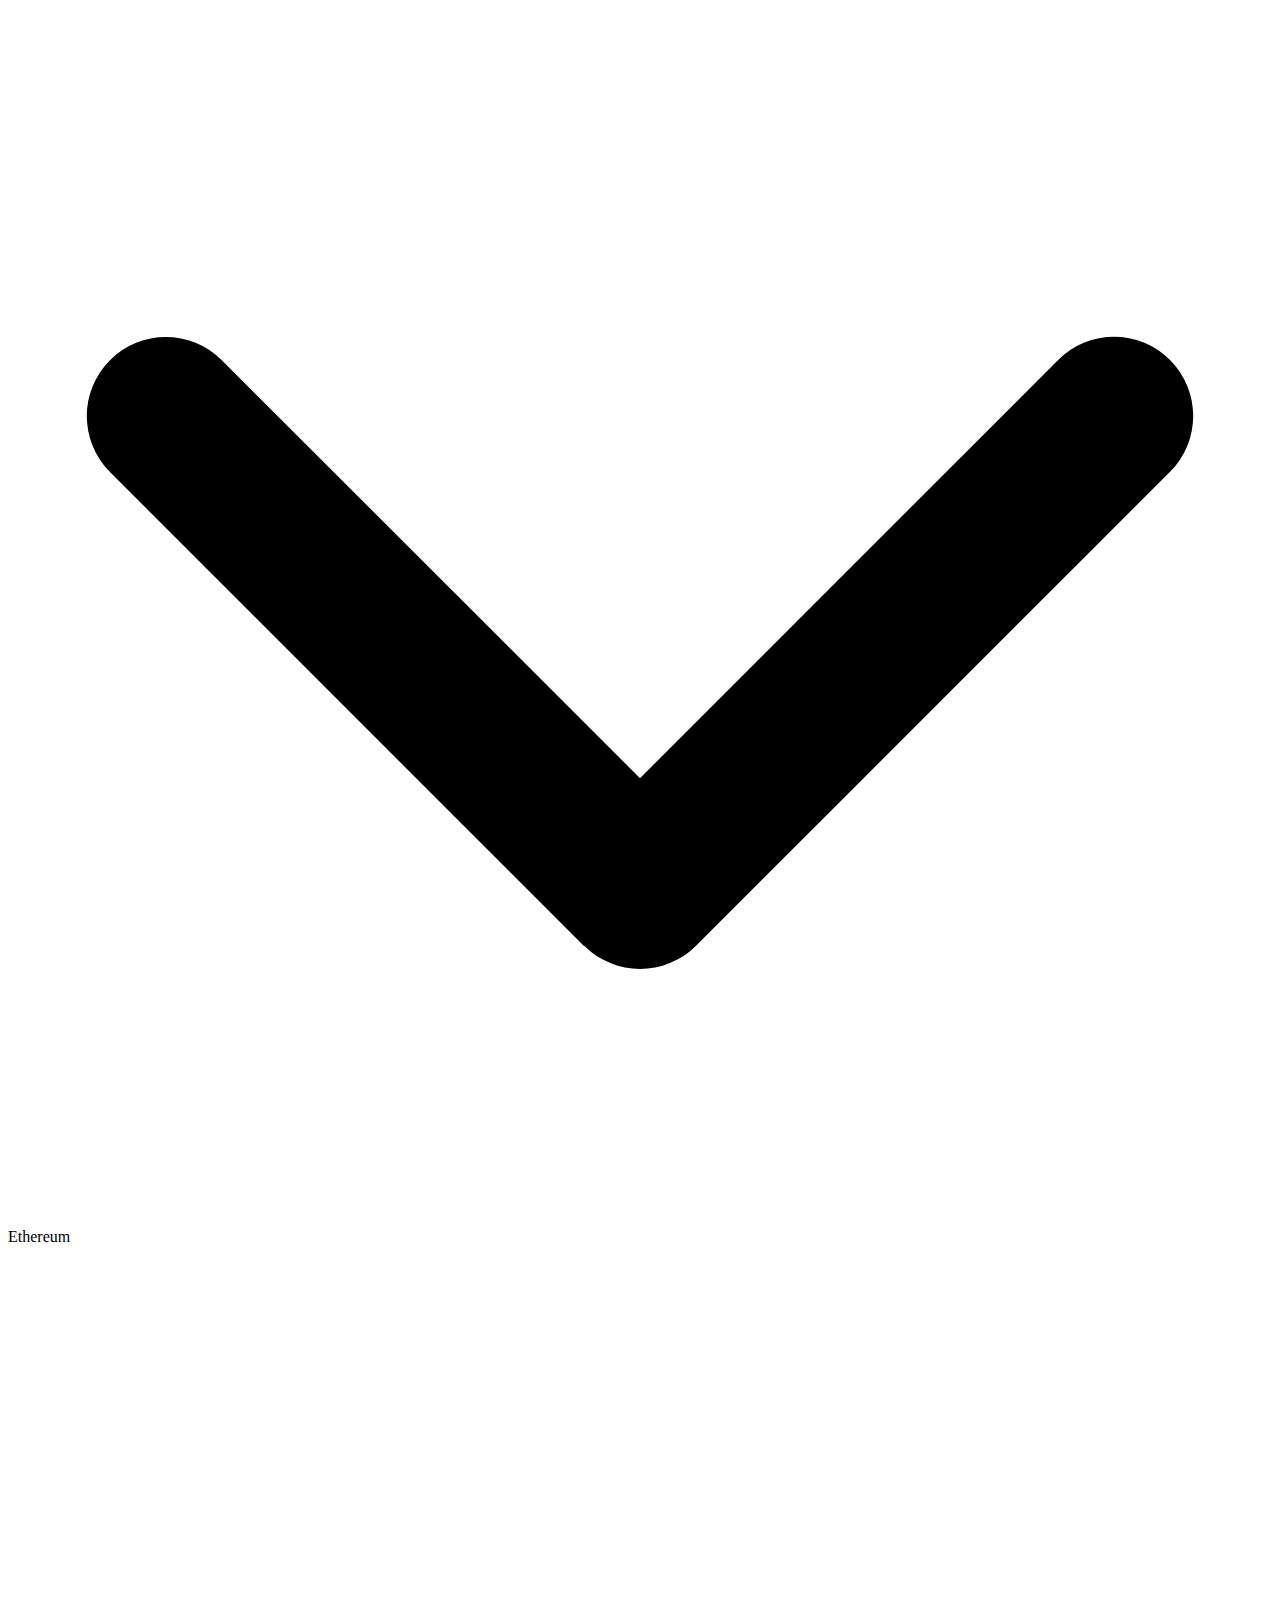
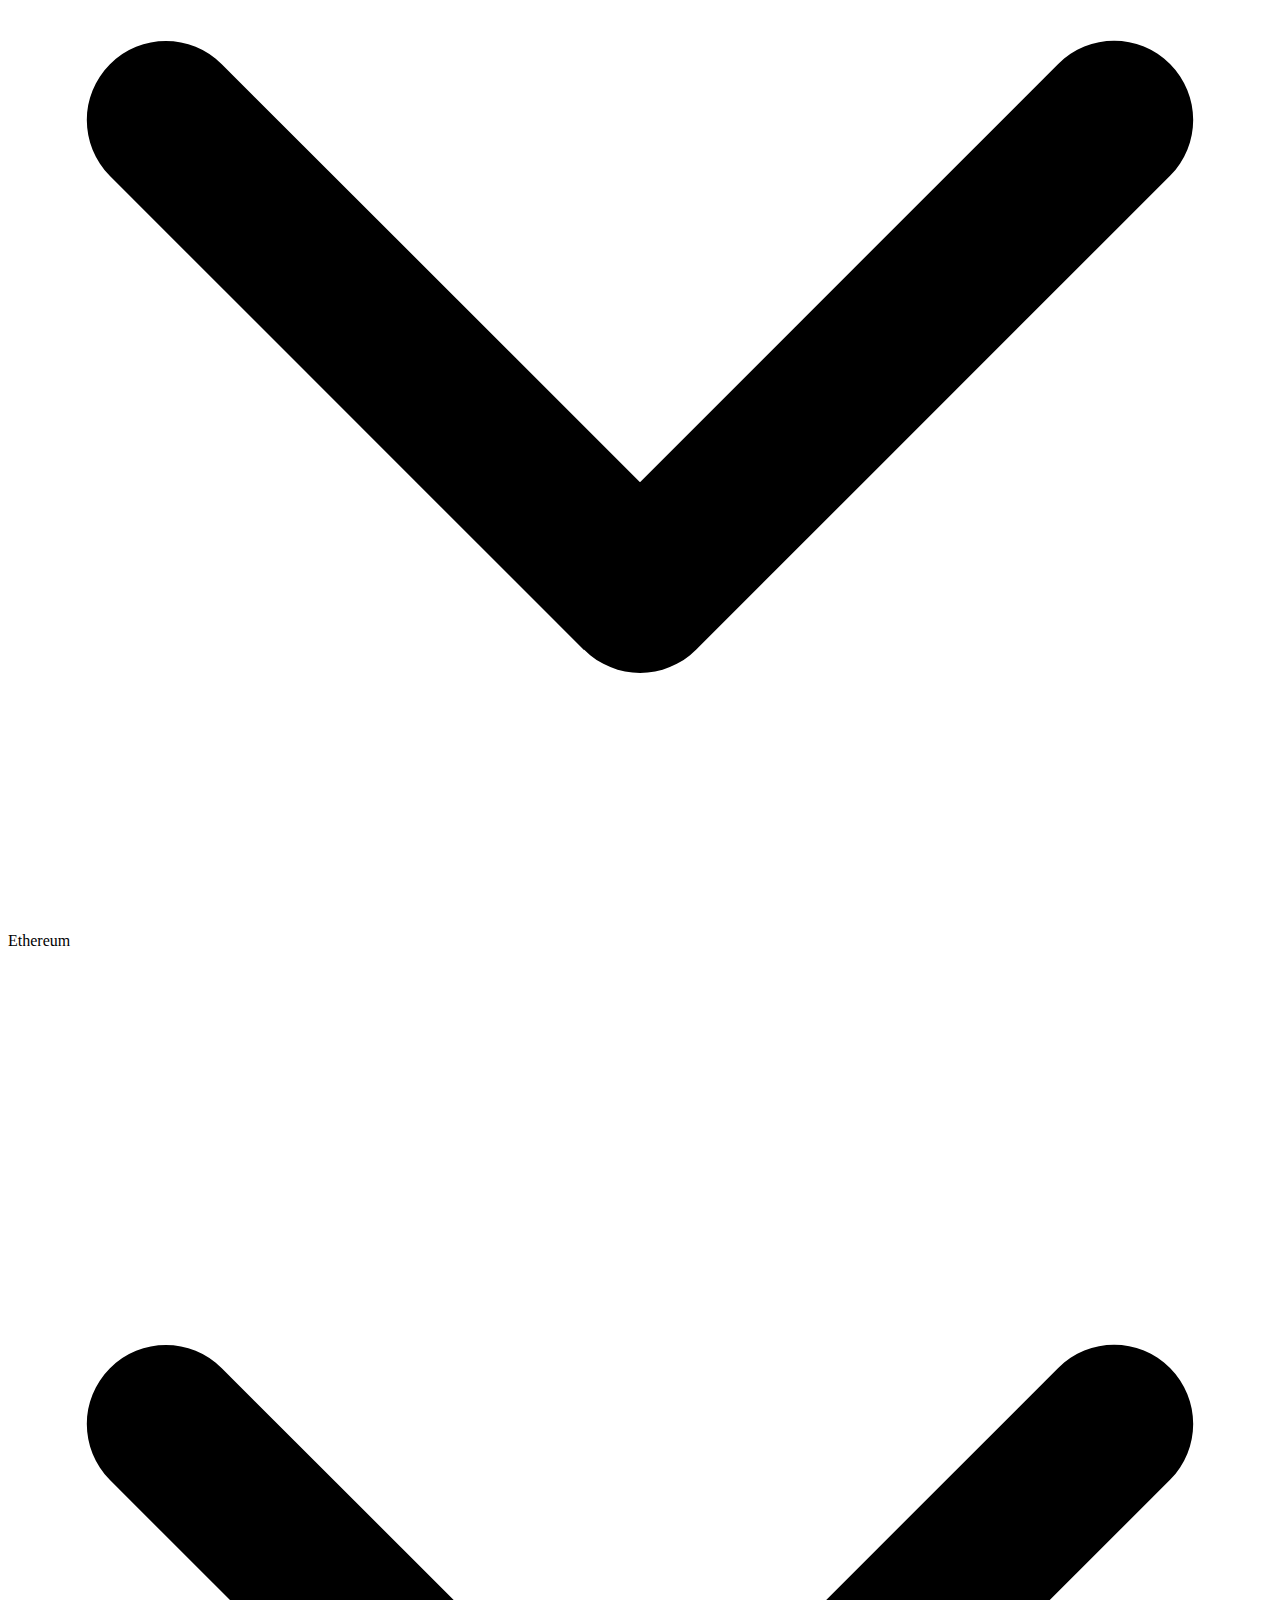
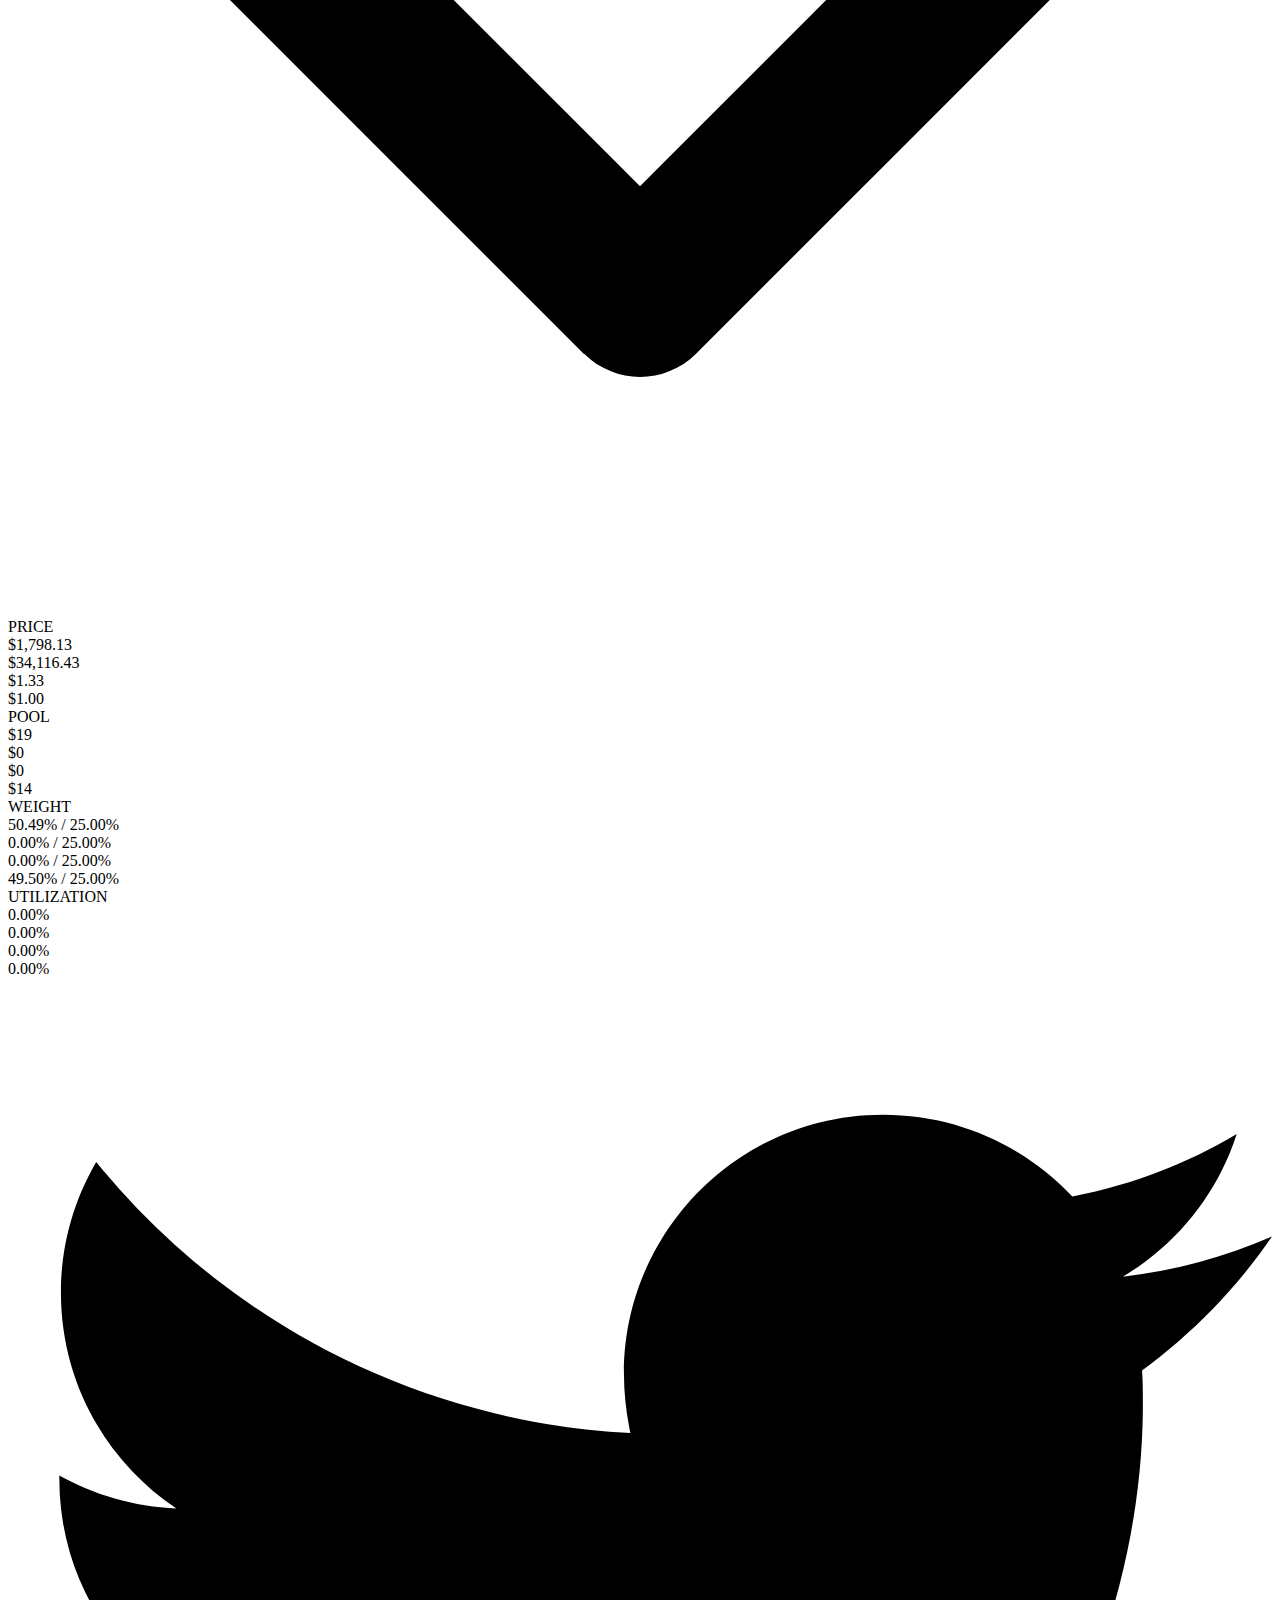
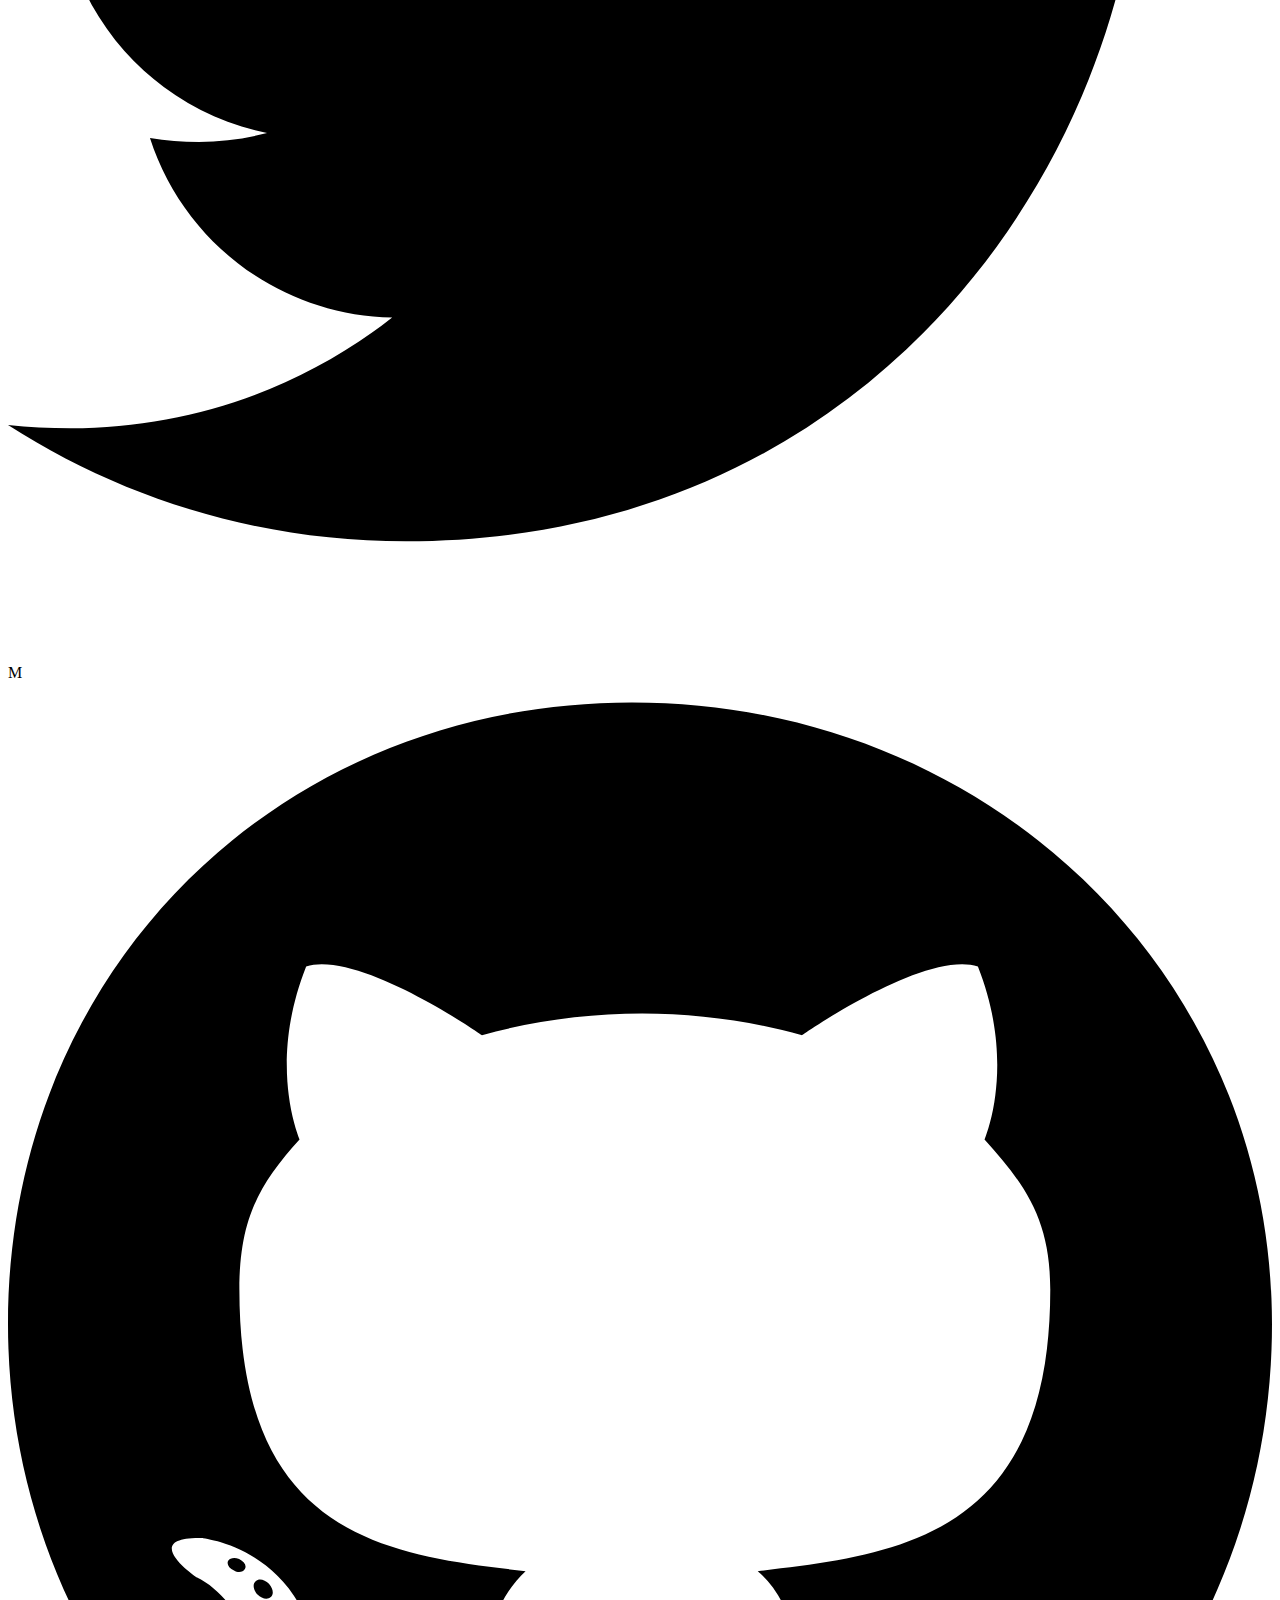
==== commit 222fbe2b: "Corrected the links" ====
--- a/pages/dashboard.html
+++ b/pages/dashboard.html
@@ -10,12 +10,12 @@
             href="https://fonts.googleapis.com/css2?family=Josefin+Sans:wght@100;200;300;400;500;600;700&family=Poppins:wght@300;400;500;600&display=swap"
             rel="stylesheet"
         />
-        <link rel="stylesheet" href="/styles/style.css" />
-        <link rel="stylesheet" href="/styles/header.css" />
-        <link rel="stylesheet" href="/styles/buttons.css" />
-        <link rel="stylesheet" href="/styles/footer.css" />
-        <link rel="stylesheet" href="/styles/earn.css" />
-        <link rel="stylesheet" href="/styles/dashboard.css" />
+        <link rel="stylesheet" href="romi-engine/styles/style.css" />
+        <link rel="stylesheet" href="romi-engine/styles/header.css" />
+        <link rel="stylesheet" href="romi-engine/styles/buttons.css" />
+        <link rel="stylesheet" href="romi-engine/styles/footer.css" />
+        <link rel="stylesheet" href="romi-engine/styles/earn.css" />
+        <link rel="stylesheet" href="romi-engine/styles/dashboard.css" />
         <title>ROMI | Decentralized Perpetual Exchange</title>
     </head>
     <body>
@@ -23,17 +23,17 @@
             <!-- HTML Structure for Header -->
             <header class="header">
                 <div class="logo">
-                    <img src="/assets/logo.png" alt="" />
+                    <img src="romi-engine/assets/logo.png" alt="" />
                 </div>
                 <nav class="navigator">
                     <a class="link" href="/">Home</a>
-                    <a class="link" href="/pages/dashboard.html">Dashboard</a>
-                    <a class="link" href="/pages/nft.html">NFT</a>
-                    <a class="link" href="/pages/earn.html">Earn</a>
-                    <a class="link" href="/pages/buy.html">Buy</a>
-                    <a class="link" href="/pages/referrals.html">Referrals</a>
-                    <a class="link" href="/pages/ecosystem.html">Ecosystem</a>
-                    <a class="link" href="/pages/about.html">About</a>
+                    <a class="link" href="romi-engine/pages/dashboard.html">Dashboard</a>
+                    <a class="link" href="romi-engine/pages/nft.html">NFT</a>
+                    <a class="link" href="romi-engine/pages/earn.html">Earn</a>
+                    <a class="link" href="romi-engine/pages/buy.html">Buy</a>
+                    <a class="link" href="romi-engine/pages/referrals.html">Referrals</a>
+                    <a class="link" href="romi-engine/pages/ecosystem.html">Ecosystem</a>
+                    <a class="link" href="romi-engine/pages/about.html">About</a>
                 </nav>
                 <div class="buttons">
                     <button class="button-filled">Trade</button>
@@ -351,7 +351,7 @@
             <!-- HTML Structure for the page footer -->
             <footer>
                 <div class="logo footer-logo">
-                    <img src="/assets/logo.png" alt="" />
+                    <img src="romi-engine/assets/logo.png" alt="" />
                 </div>
                 <div class="socials">
                     <svg xmlns="http://www.w3.org/2000/svg" viewBox="0 0 512 512">
@@ -383,6 +383,6 @@
                 </div>
             </footer>
         </div>
-        <script src="/scripts/script.js"></script>
+        <script src="romi-engine/scripts/script.js"></script>
     </body>
 </html>
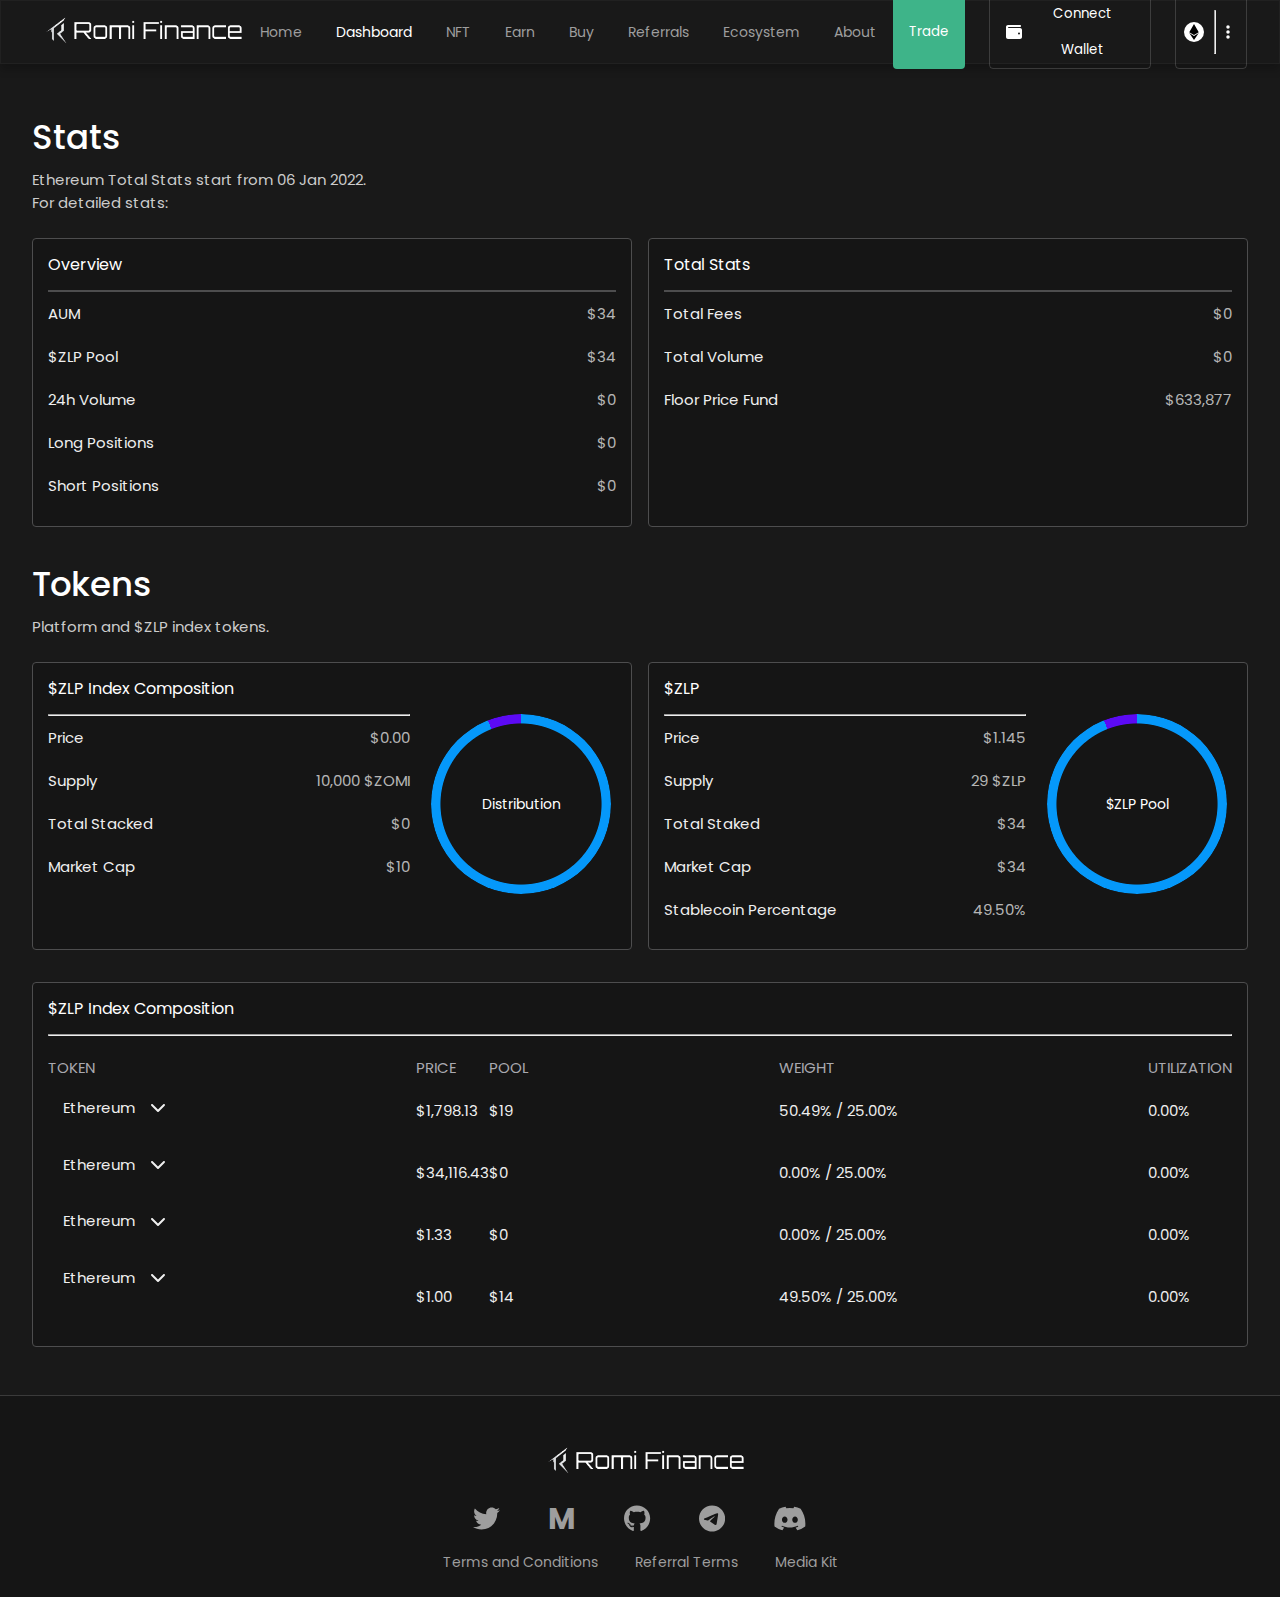
==== commit 25ed62fa: "Added responsiveness to the earn and dashboard pages" ====
--- a/pages/dashboard.html
+++ b/pages/dashboard.html
@@ -10,12 +10,12 @@
             href="https://fonts.googleapis.com/css2?family=Josefin+Sans:wght@100;200;300;400;500;600;700&family=Poppins:wght@300;400;500;600&display=swap"
             rel="stylesheet"
         />
-        <link rel="stylesheet" href="romi-engine/styles/style.css" />
-        <link rel="stylesheet" href="romi-engine/styles/header.css" />
-        <link rel="stylesheet" href="romi-engine/styles/buttons.css" />
-        <link rel="stylesheet" href="romi-engine/styles/footer.css" />
-        <link rel="stylesheet" href="romi-engine/styles/earn.css" />
-        <link rel="stylesheet" href="romi-engine/styles/dashboard.css" />
+        <link rel="stylesheet" href="/styles/style.css" />
+        <link rel="stylesheet" href="/styles/header.css" />
+        <link rel="stylesheet" href="/styles/buttons.css" />
+        <link rel="stylesheet" href="/styles/footer.css" />
+        <link rel="stylesheet" href="/styles/earn.css" />
+        <link rel="stylesheet" href="/styles/dashboard.css" />
         <title>ROMI | Decentralized Perpetual Exchange</title>
     </head>
     <body>
@@ -23,17 +23,17 @@
             <!-- HTML Structure for Header -->
             <header class="header">
                 <div class="logo">
-                    <img src="romi-engine/assets/logo.png" alt="" />
+                    <img src="/assets/logo.png" alt="" />
                 </div>
                 <nav class="navigator">
                     <a class="link" href="/">Home</a>
-                    <a class="link" href="romi-engine/pages/dashboard.html">Dashboard</a>
-                    <a class="link" href="romi-engine/pages/nft.html">NFT</a>
-                    <a class="link" href="romi-engine/pages/earn.html">Earn</a>
-                    <a class="link" href="romi-engine/pages/buy.html">Buy</a>
-                    <a class="link" href="romi-engine/pages/referrals.html">Referrals</a>
-                    <a class="link" href="romi-engine/pages/ecosystem.html">Ecosystem</a>
-                    <a class="link" href="romi-engine/pages/about.html">About</a>
+                    <a class="link" href="/pages/dashboard.html">Dashboard</a>
+                    <a class="link" href="/pages/nft.html">NFT</a>
+                    <a class="link" href="/pages/earn.html">Earn</a>
+                    <a class="link" href="/pages/buy.html">Buy</a>
+                    <a class="link" href="/pages/referrals.html">Referrals</a>
+                    <a class="link" href="/pages/ecosystem.html">Ecosystem</a>
+                    <a class="link" href="/pages/about.html">About</a>
                 </nav>
                 <div class="buttons">
                     <button class="button-filled">Trade</button>
@@ -68,7 +68,7 @@
             </header>
 
             <!-- HTML Structure for the page content -->
-            <main class="earn-container">
+            <main class="dashboard-container">
                 <div class="page-title">
                     Stats
                     <img
@@ -351,7 +351,7 @@
             <!-- HTML Structure for the page footer -->
             <footer>
                 <div class="logo footer-logo">
-                    <img src="romi-engine/assets/logo.png" alt="" />
+                    <img src="/assets/logo.png" alt="" />
                 </div>
                 <div class="socials">
                     <svg xmlns="http://www.w3.org/2000/svg" viewBox="0 0 512 512">
@@ -383,6 +383,6 @@
                 </div>
             </footer>
         </div>
-        <script src="romi-engine/scripts/script.js"></script>
+        <script src="/scripts/script.js"></script>
     </body>
 </html>
--- a/styles/style.css
+++ b/styles/style.css
@@ -0,0 +1,16 @@
+* {
+    margin: 0;
+    padding: 0;
+    box-sizing: border-box;
+    font-family: "Poppins", sans-serif;
+}
+
+html {
+    font-size: 10px;
+}
+
+body {
+    background-color: #191919;
+    width: 100%;
+    overflow-x: hidden;
+}
--- a/styles/header.css
+++ b/styles/header.css
@@ -0,0 +1,35 @@
+.header {
+    display: flex;
+    justify-content: space-between;
+    padding-inline: 3.2rem;
+    height: 6.4rem;
+    align-items: center;
+    box-shadow: 0px 6px 8px 0px rgba(0, 0, 0, 0.2);
+    z-index: 1;
+    border: 1px solid hsla(0, 0%, 32%, 0.161);
+}
+
+.navigator {
+    display: flex;
+}
+
+.link {
+    color: #9e9e9e;
+    text-decoration: none;
+    display: inline-block;
+    padding-inline: 1.7rem;
+    font-size: 1.4rem;
+}
+
+.link:hover {
+    color: white;
+}
+
+.logo img {
+    height: 4.8rem;
+}
+
+.buttons {
+    display: flex;
+    gap: 2.4rem;
+}
--- a/styles/buttons.css
+++ b/styles/buttons.css
@@ -0,0 +1,64 @@
+.button-filled {
+    background-color: #3eb489;
+    line-height: 3.6rem;
+    padding-inline: 1.6rem;
+    color: white;
+    border: none;
+    border-radius: 4px;
+}
+
+.button-filled:hover {
+    background-color: #207a59;
+}
+
+.button-outlined {
+    border: 1px solid hsla(0, 0%, 100%, 0.1607843137254902);
+    color: white;
+    padding-inline: 1.6rem;
+    line-height: 3.6rem;
+    outline: none;
+    border-radius: 4px;
+    background-color: inherit;
+    display: flex;
+    align-items: center;
+    gap: 1rem;
+    cursor: pointer;
+}
+
+.button-outlined svg {
+    fill: white;
+    height: 1.6rem;
+}
+
+.button-outlined:has(#ethereum-icon) {
+    padding-inline-start: 0.8rem;
+}
+
+#ellipsis,
+#wallet,
+#ethereum-icon {
+    height: 2rem;
+    display: flex;
+    align-items: center;
+}
+
+#ethereum-icon {
+    background-color: white;
+    width: 2rem;
+    border-radius: 50%;
+    display: flex;
+    justify-content: center;
+}
+
+#ethereum-icon svg {
+    fill: black;
+}
+
+.button-outlined hr {
+    height: 60%;
+    color: hsla(0, 1%, 66%, 0.161);
+}
+
+.button-outlined:hover {
+    background-color: hsla(0, 0%, 93.3%, 0.0784313725490196);
+}
--- a/styles/footer.css
+++ b/styles/footer.css
@@ -0,0 +1,41 @@
+footer {
+    background-color: #151515;
+    /* margin-block-start: 8rem; */
+    padding-block-end: 2.4rem;
+    padding-block-start: 4rem;
+    border-top: 1px solid hsla(0, 0%, 100%, 0.1607843137254902);
+}
+
+.socials {
+    display: flex;
+    justify-content: center;
+    gap: 4.8rem;
+    margin-bottom: 2rem;
+}
+
+.socials svg {
+    fill: #9e9e9e;
+    height: 2.7rem;
+}
+
+.socials span {
+    color: #9e9e9e;
+    font-size: 3rem;
+    line-height: 2.7rem;
+    font-weight: bold;
+}
+
+.socials svg:hover,
+.socials span:hover {
+    fill: white;
+    color: white;
+}
+
+.footer-logo {
+    text-align: center;
+    margin-bottom: 1.6rem;
+}
+
+.terms {
+    text-align: center;
+}
--- a/styles/earn.css
+++ b/styles/earn.css
@@ -0,0 +1,100 @@
+.earn-container {
+    width: 80%;
+    margin-inline: auto;
+    padding-block: 4.8rem;
+}
+
+.page-title {
+    color: white;
+    font-size: 3.4rem;
+    font-weight: 500;
+    margin-bottom: 0.5rem;
+}
+
+.page-description {
+    color: rgb(204, 204, 204);
+    font-size: 1.5rem;
+    font-weight: 400;
+}
+
+.page-description a {
+    color: inherit;
+}
+
+.stake-cards-container {
+    display: grid;
+    grid-template-columns: 1fr 1fr;
+    gap: 1.6rem;
+    margin-top: 2.4rem;
+    margin-bottom: 3.2rem;
+}
+
+.stake-card {
+    border: 1px solid #4d4d4e;
+    padding: 1.5rem 1.5rem 1.86rem;
+    border-radius: 0.4rem;
+    font-size: 1.5rem;
+    background-color: #151515;
+    position: relative;
+}
+
+.stake-card-title {
+    font-size: 1.6rem;
+    line-height: 2.1rem;
+    font-weight: 400;
+    letter-spacing: 0;
+    color: #fff;
+    margin-bottom: 1.5rem;
+    display: flex;
+    align-items: center;
+    justify-content: space-between;
+}
+
+.stake-card-rows-container {
+    display: flex;
+    flex-direction: column;
+    height: 92%;
+}
+
+.stake-card .divider {
+    margin-top: auto;
+}
+
+.stake-card-row {
+    display: grid;
+    grid-template-columns: 1fr auto;
+    grid-column-gap: 1.5rem;
+    padding: unset;
+    margin-block: 1rem;
+}
+
+.label,
+.price {
+    color: hsla(0, 0%, 100%, 0.7);
+}
+
+.stake-card hr {
+    border: 1px solid #4d4d4e;
+}
+
+.stake-buttons {
+    display: flex;
+    gap: 1rem;
+}
+
+.stake-button {
+    margin-block-start: 1.6rem;
+    max-width: fit-content;
+}
+
+@media screen and (max-width: 900px) {
+    .stake-cards-container {
+        grid-template-columns: 1fr;
+    }
+}
+
+@media screen and (max-width: 1024px) {
+    .earn-container {
+        width: 95%;
+    }
+}
--- a/styles/dashboard.css
+++ b/styles/dashboard.css
@@ -0,0 +1,107 @@
+.dashboard-container {
+    width: 80%;
+    margin-inline: auto;
+    padding-block: 4.8rem;
+}
+
+.pie {
+    width: 18rem;
+    height: 18rem;
+    aspect-ratio: 1;
+    position: relative;
+    display: inline-grid;
+    margin: 5px;
+    place-content: center;
+    font-size: 1.4rem;
+    color: white;
+}
+
+.pie:before {
+    content: "";
+    position: absolute;
+    border-radius: 50%;
+    inset: 0;
+    background: conic-gradient(#0598fa calc(94 * 1%), #0000 0),
+        conic-gradient(#5c0af5 calc(100 * 1%), #0000 0);
+    -webkit-mask: radial-gradient(farthest-side, #0000 calc(99% - 10%), #000 calc(100% - 10%));
+}
+
+.token-card {
+    display: flex;
+    border: 1px solid #4d4d4e;
+    padding: 1.5rem 1.5rem 1.86rem;
+    border-radius: 0.4rem;
+    font-size: 1.5rem;
+    background-color: #151515;
+    position: relative;
+    align-items: center;
+    gap: 1.6rem;
+}
+
+.token-info-card {
+    align-self: start;
+    flex-grow: 1;
+    width: 100%;
+}
+
+.token-info-categories {
+    display: flex;
+}
+
+.stake-title {
+    color: #a9a9b0;
+}
+
+.token-category {
+    padding-top: 2rem;
+}
+
+.token-category#token,
+.token-category#pool,
+.token-category#weight {
+    flex-grow: 1;
+}
+
+.stake-card-row .label {
+    color: #efefef;
+}
+
+.token-category .stake-card-row {
+    height: 3rem;
+    display: flex;
+    align-items: center;
+    margin-block: 1.6rem;
+}
+
+.token-col svg {
+    height: 1.6rem;
+    fill: #efefef;
+}
+
+.token-card-title {
+    font-size: 1.6rem;
+    line-height: 2.1rem;
+    font-weight: 400;
+    letter-spacing: 0;
+    color: #fff;
+    margin-bottom: 1.5rem;
+    display: flex;
+    align-items: center;
+}
+
+.token-card-title img {
+    height: 1.6rem;
+    margin-left: 0.8rem;
+}
+
+@media screen and (max-width: 1048px) {
+    .stake-cards-container {
+        grid-template-columns: 1fr;
+    }
+}
+
+@media screen and (max-width: 1400px) {
+    .dashboard-container {
+        width: 95%;
+    }
+}
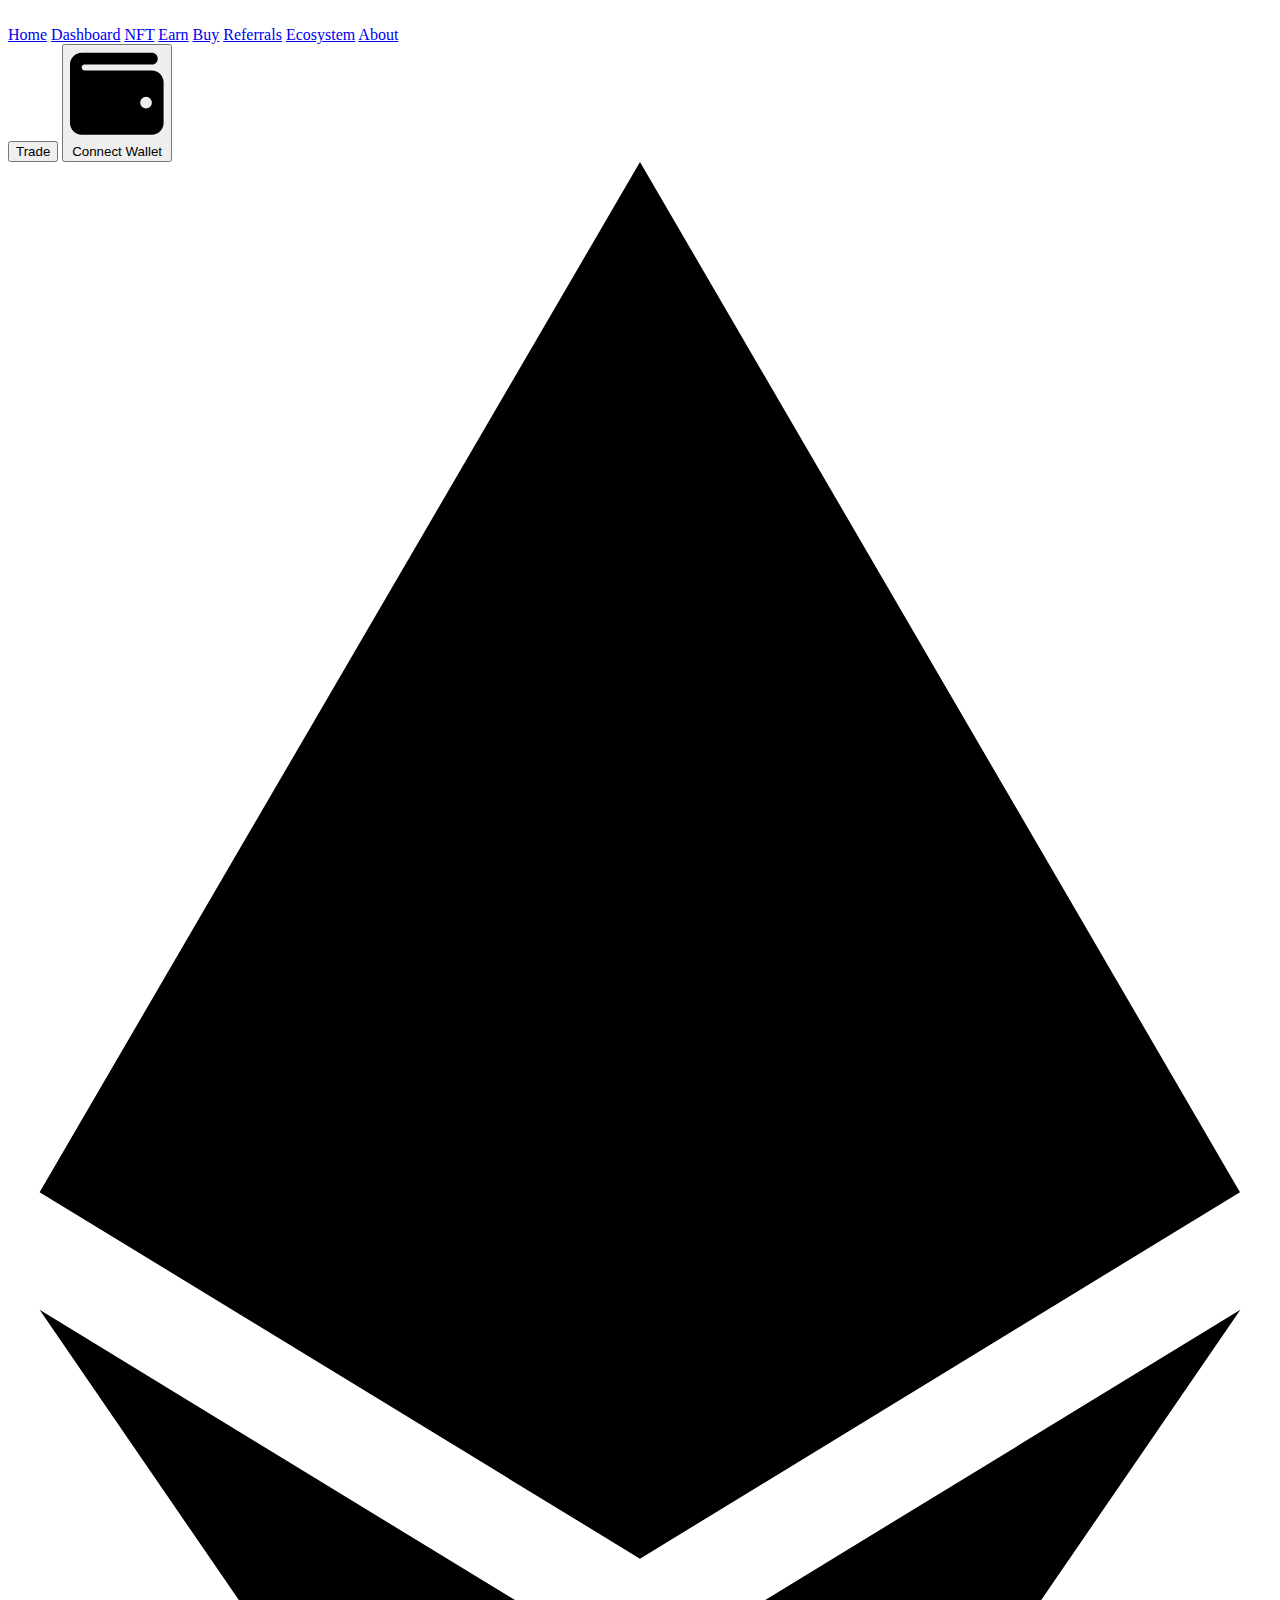
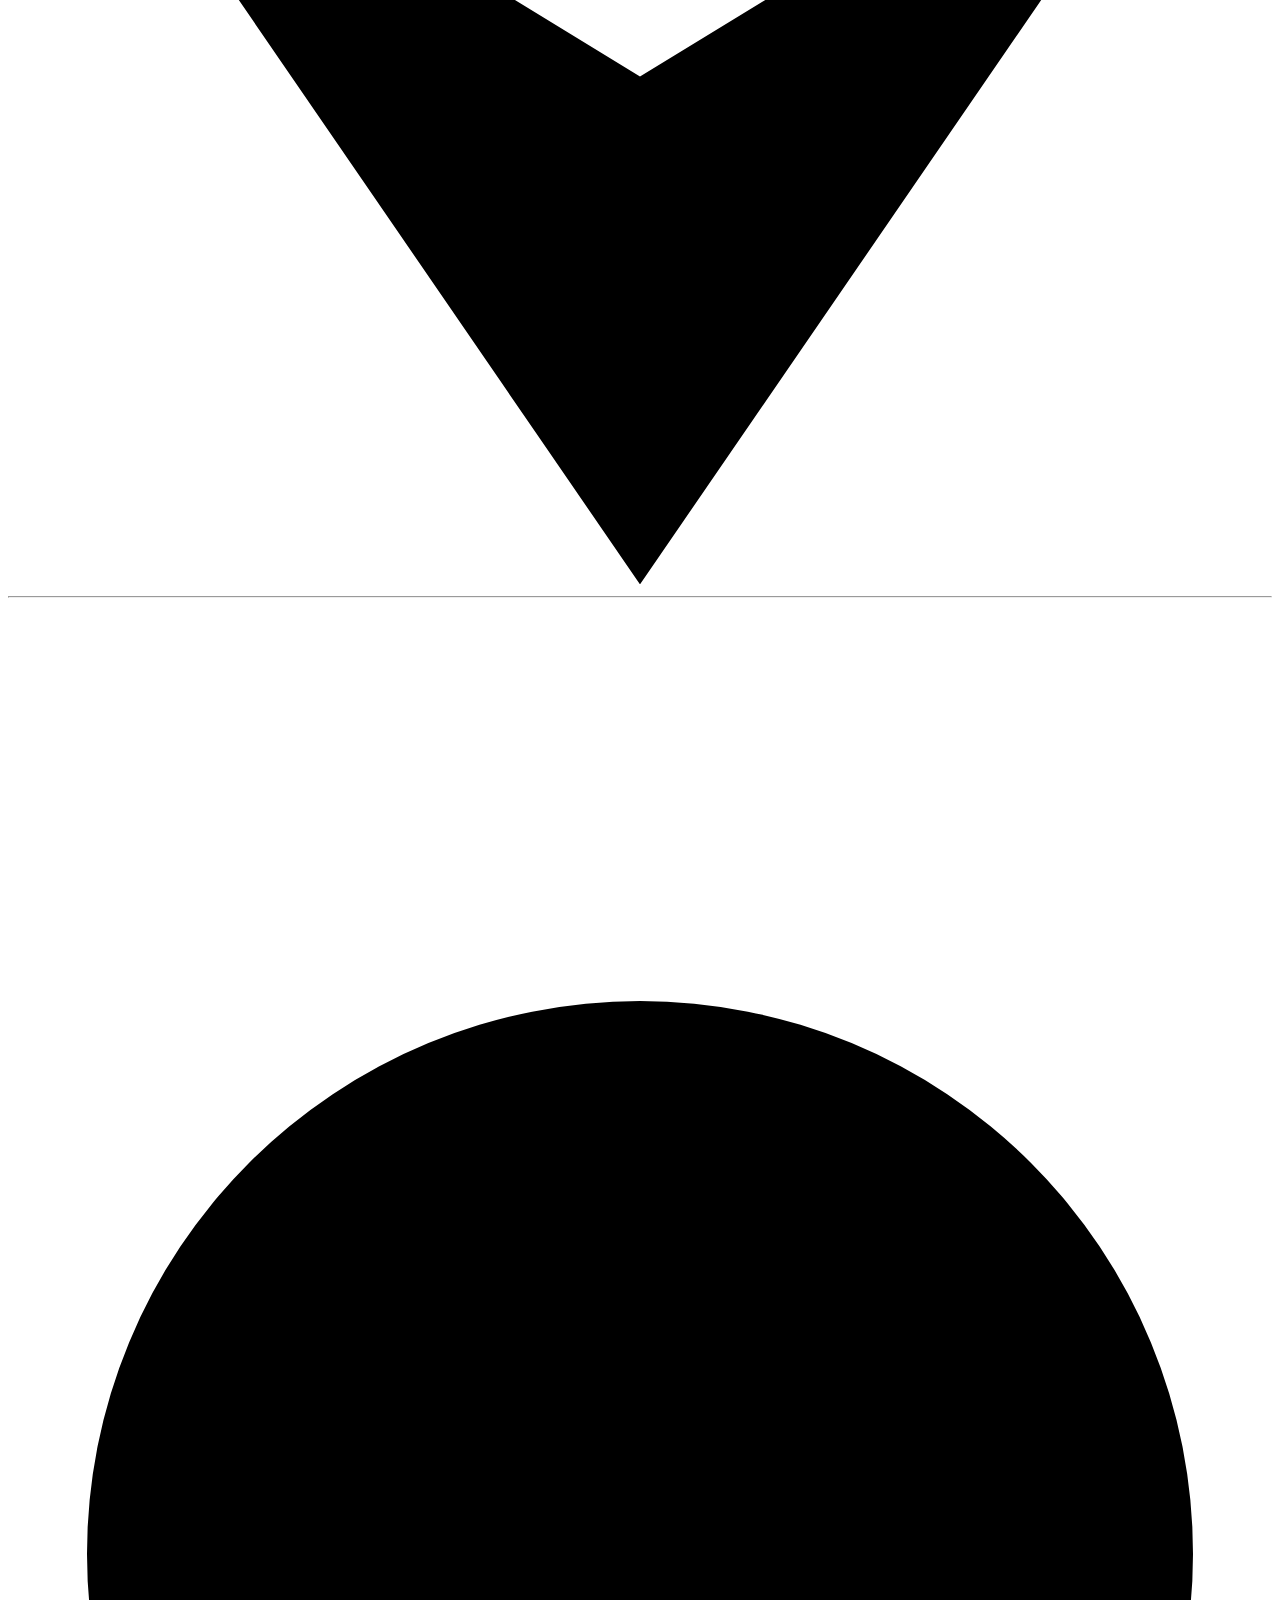
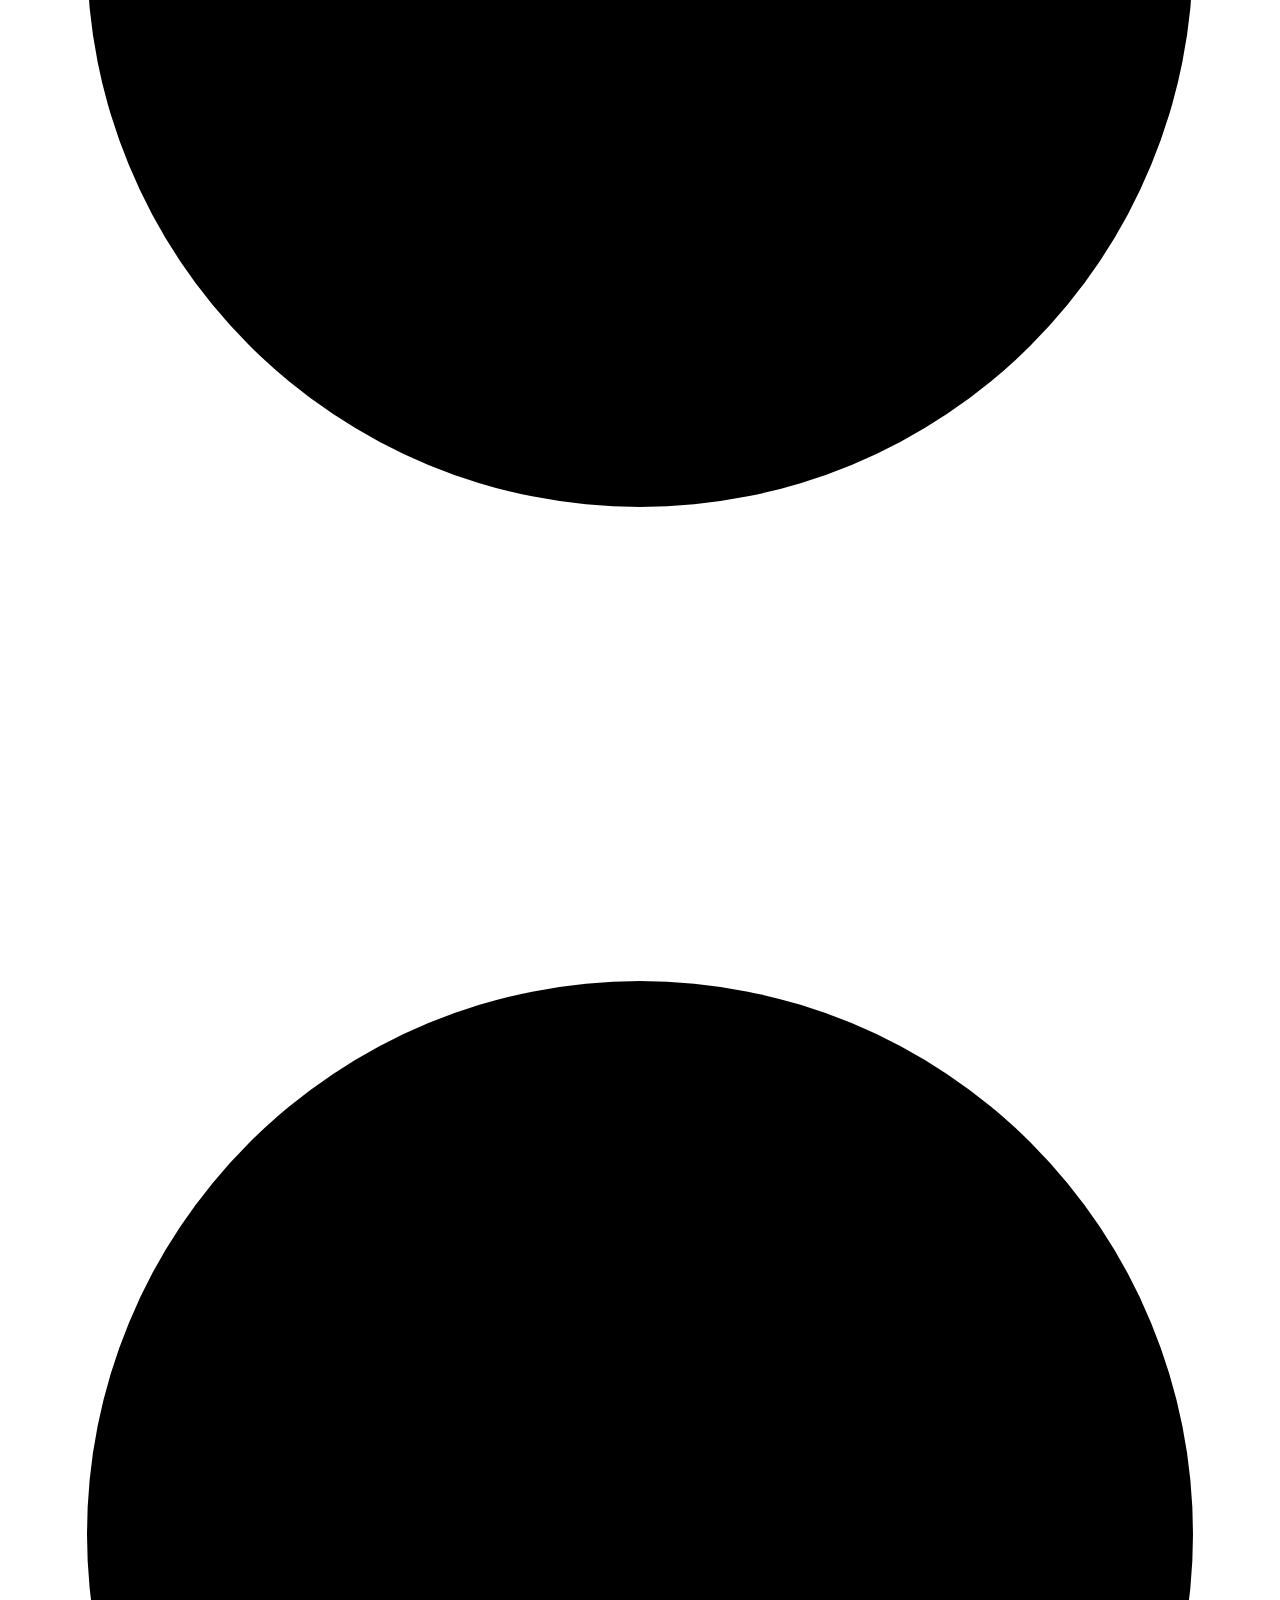
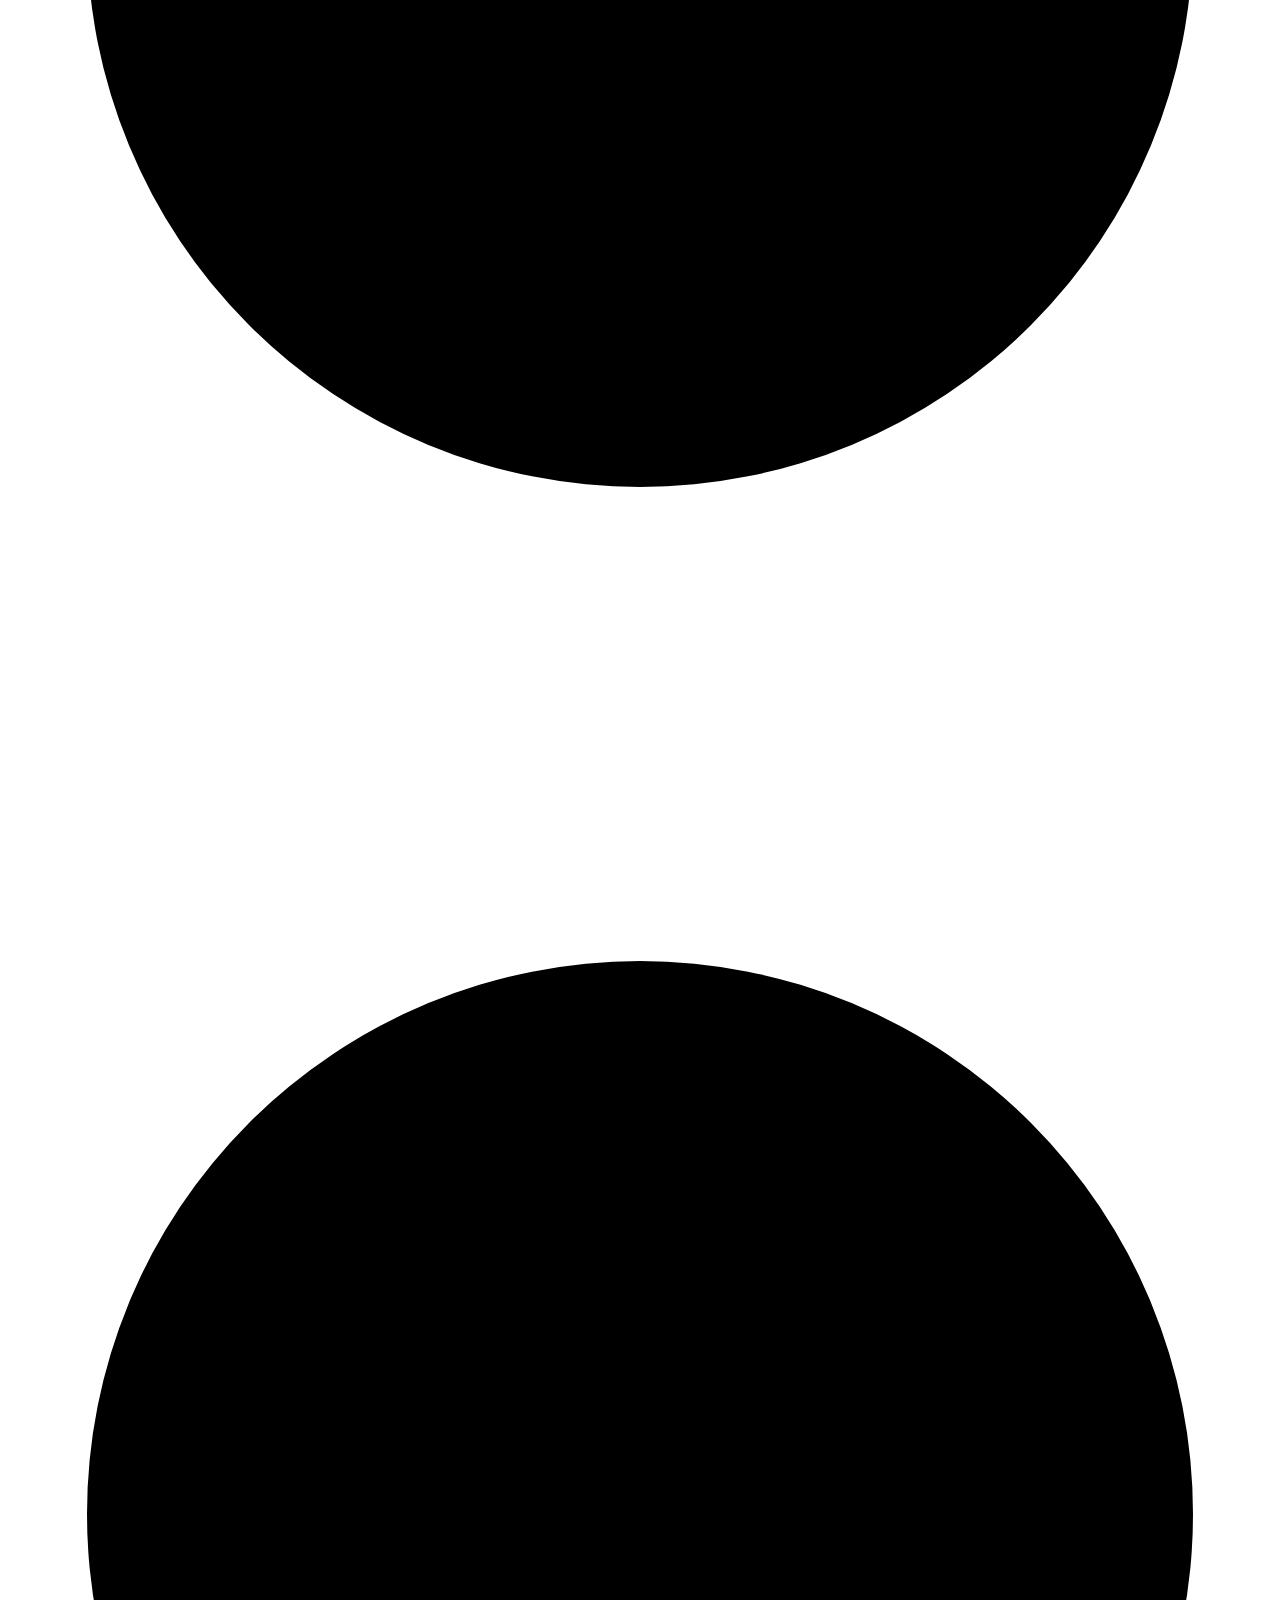
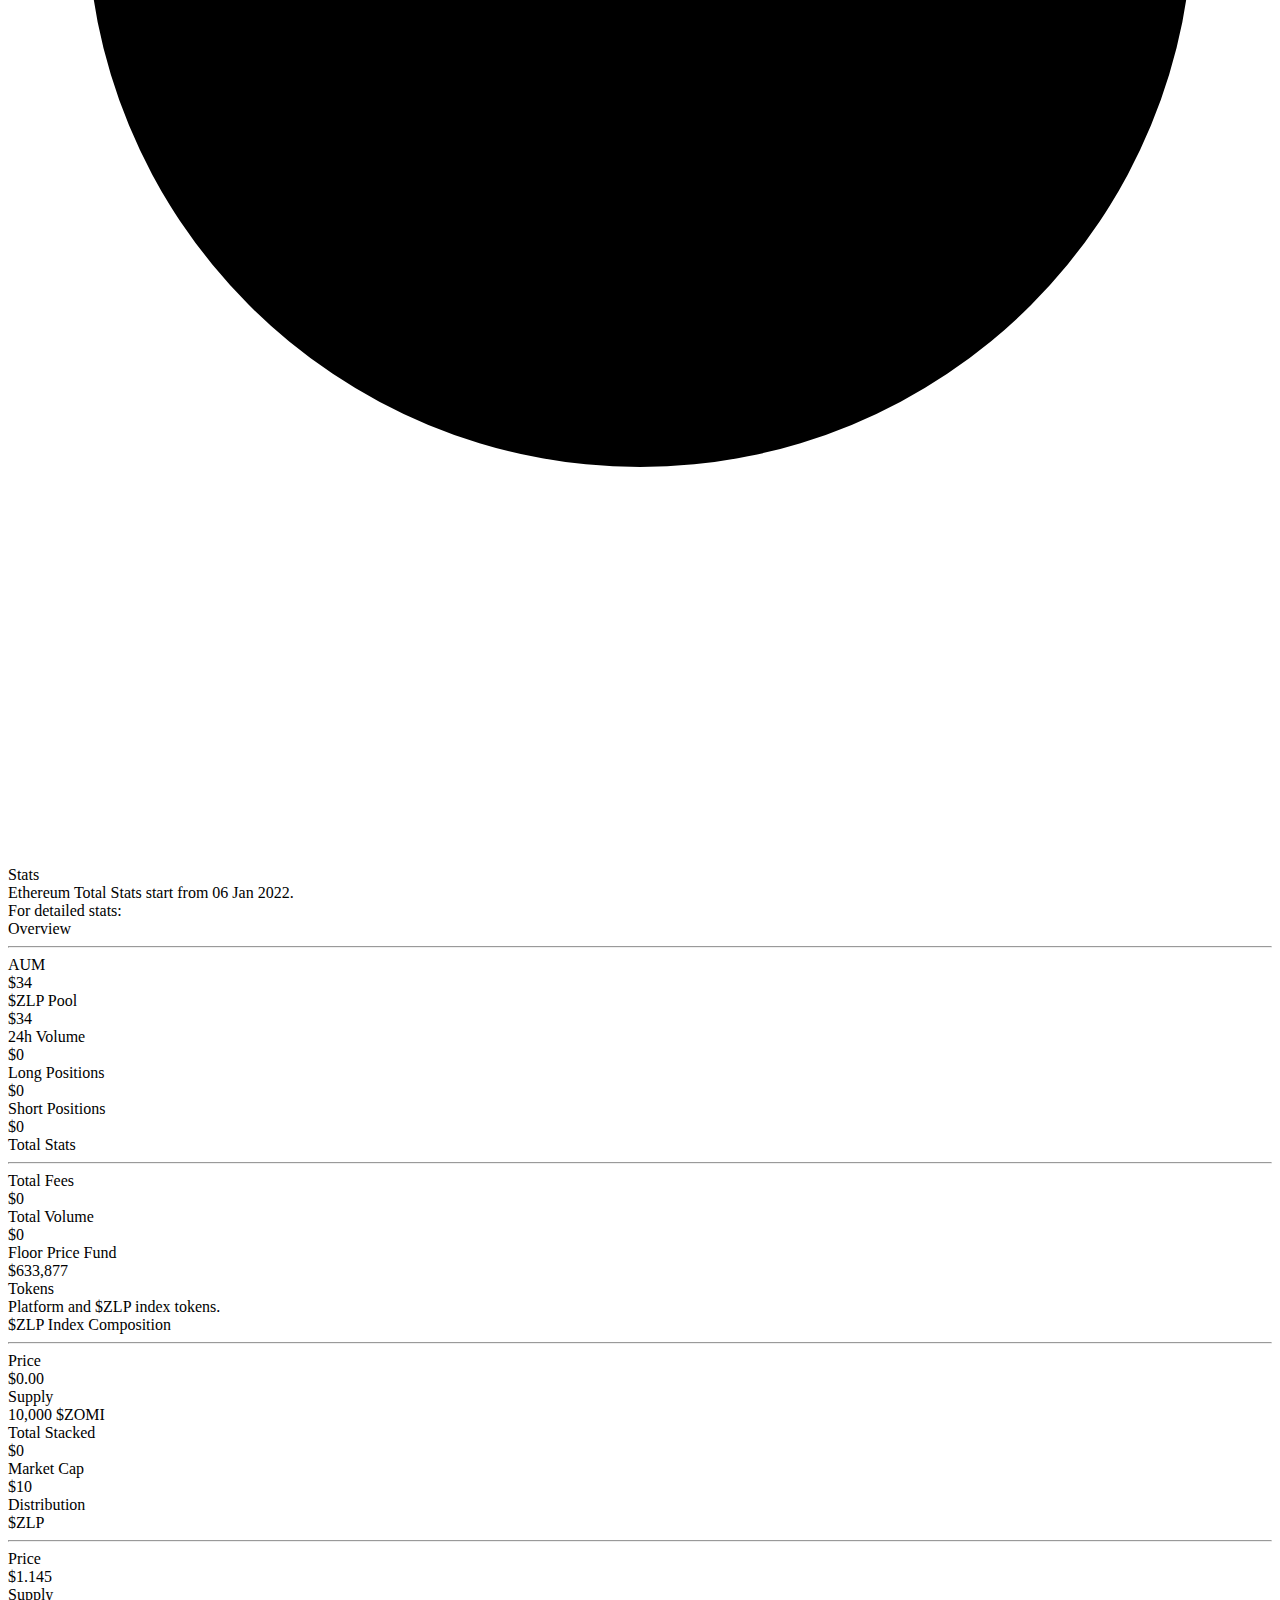
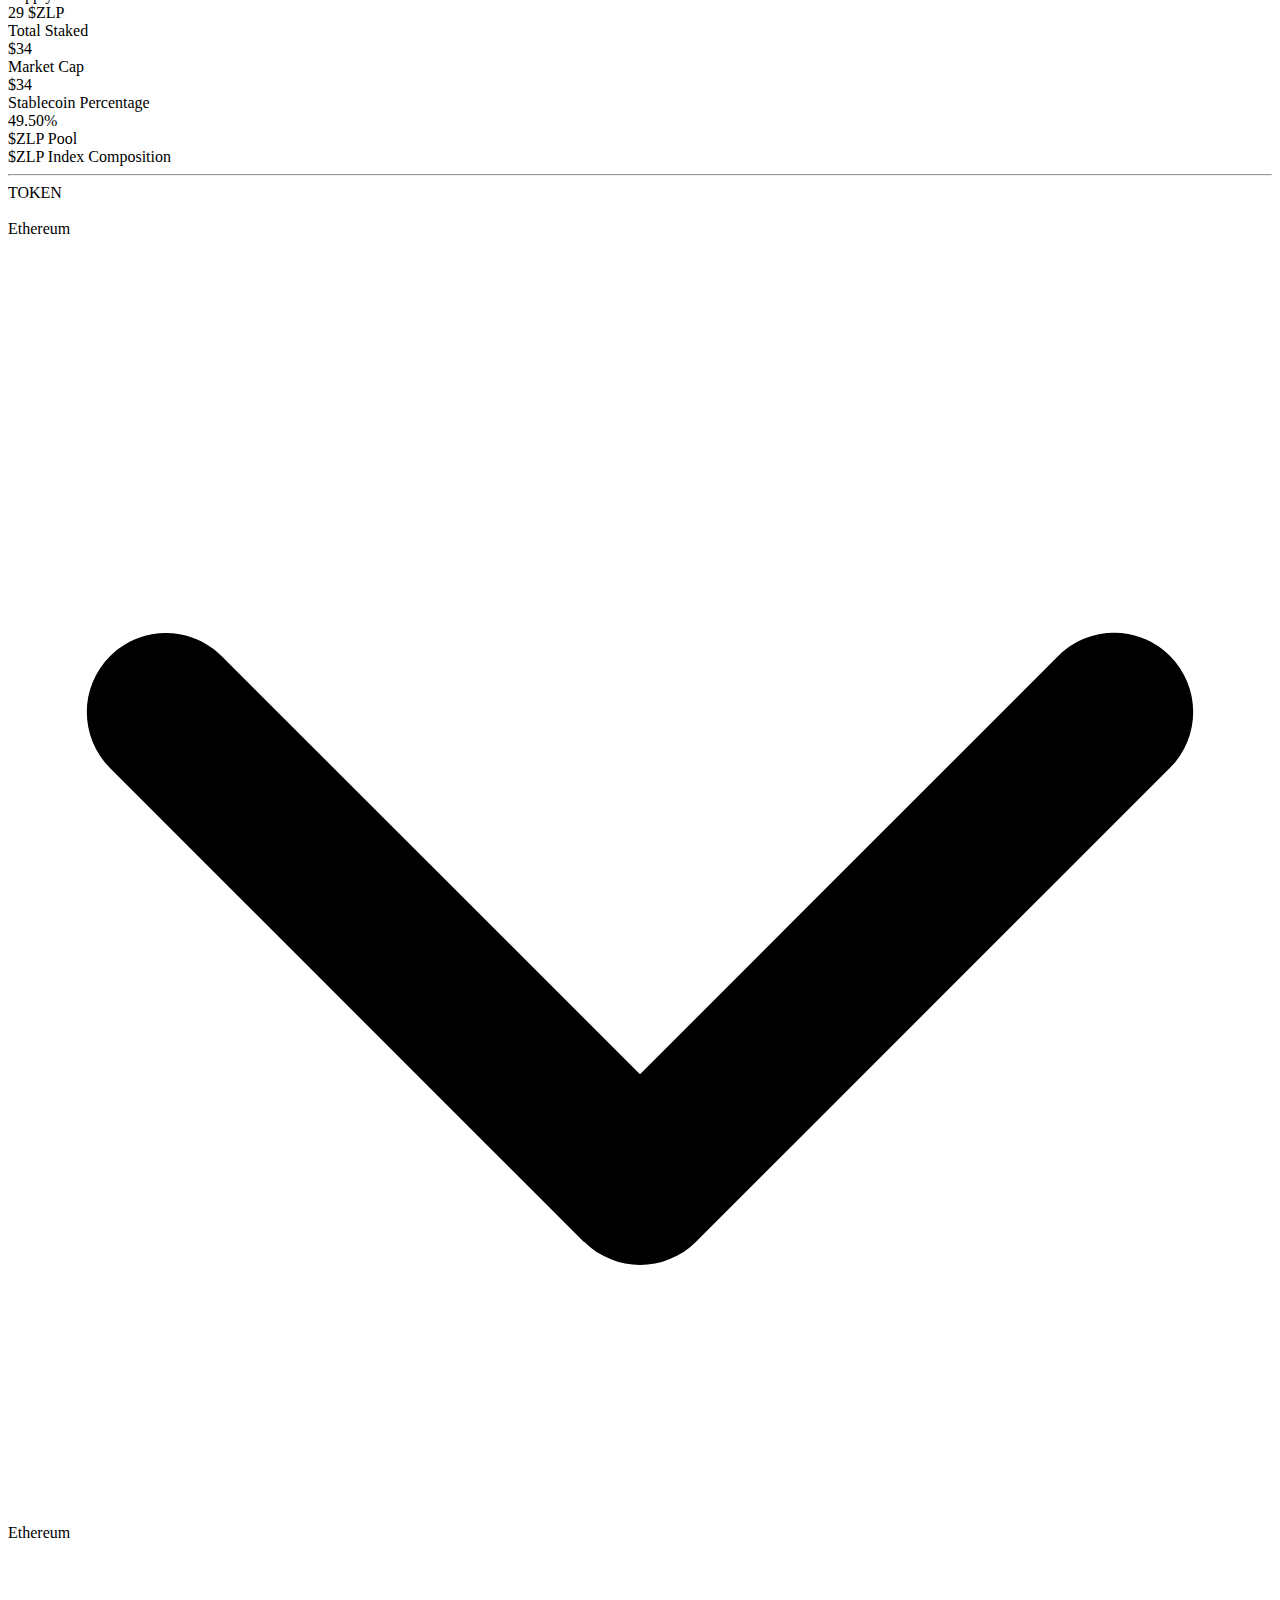
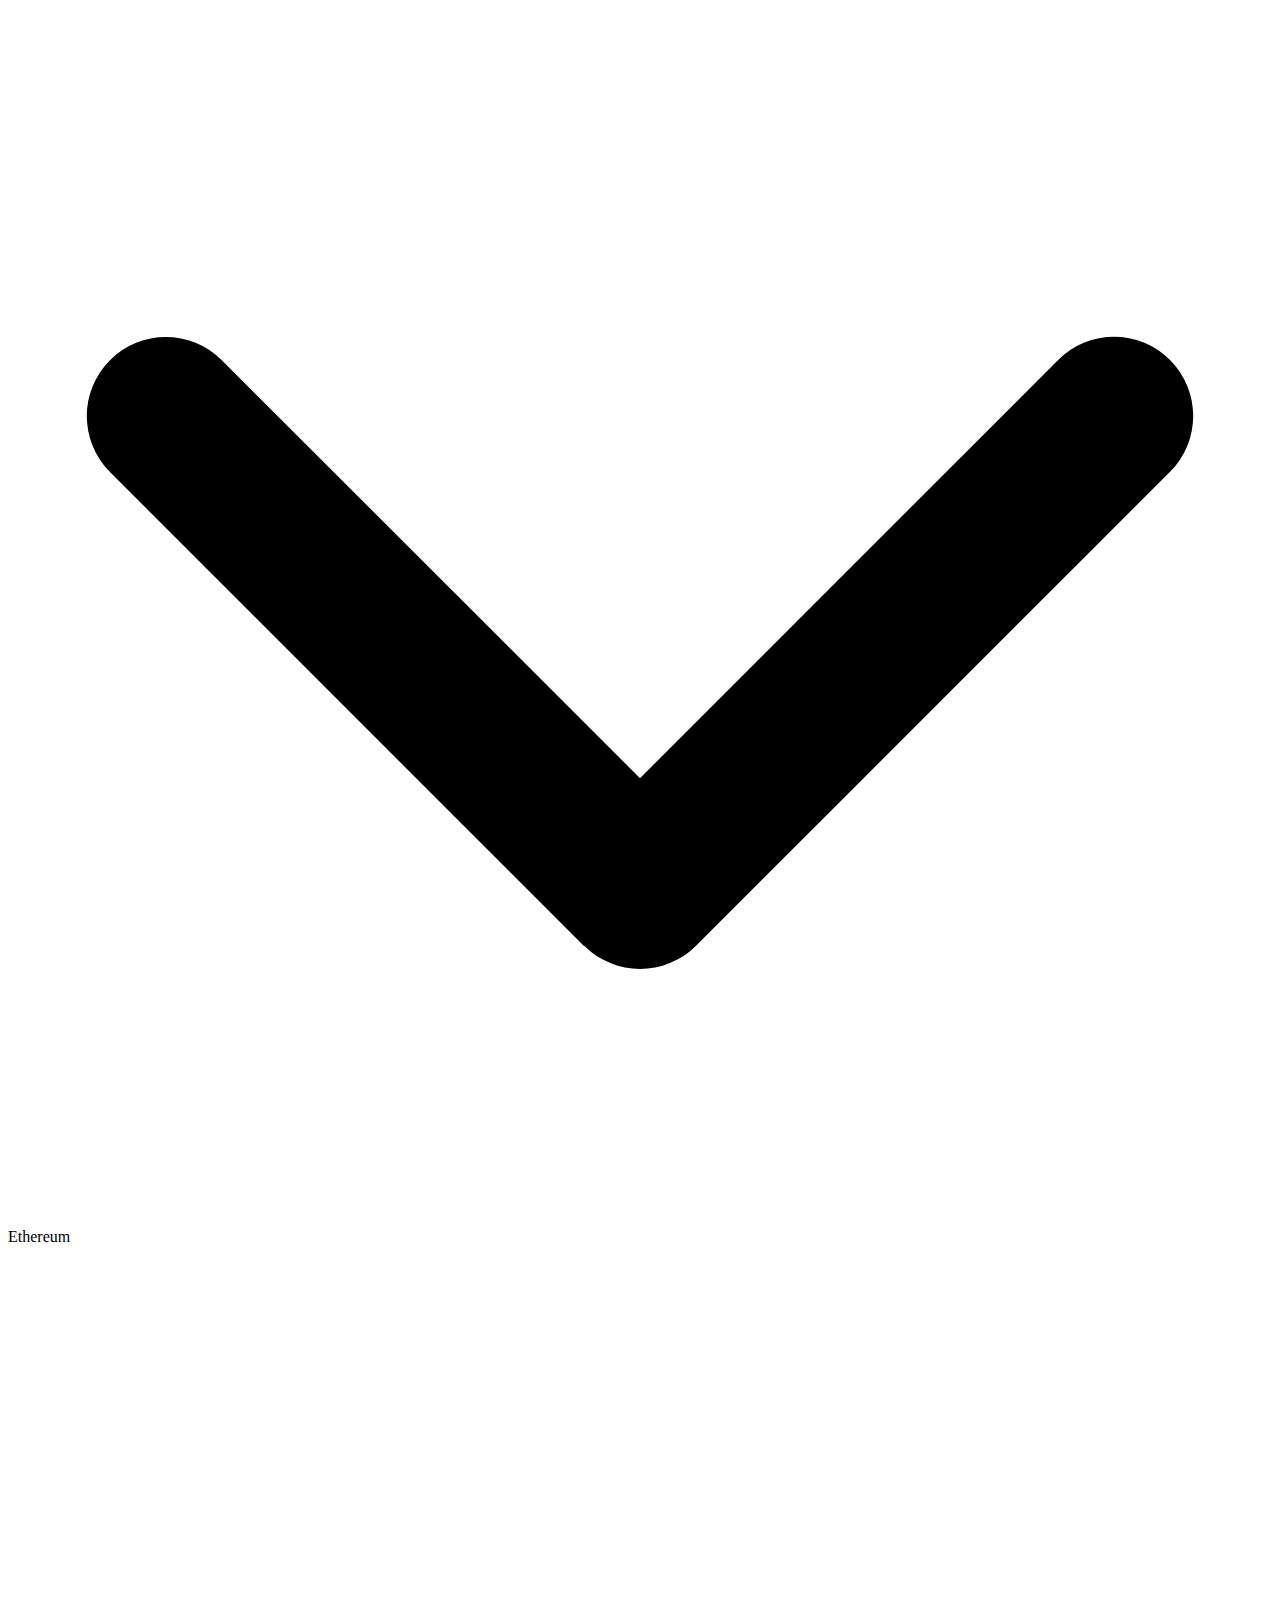
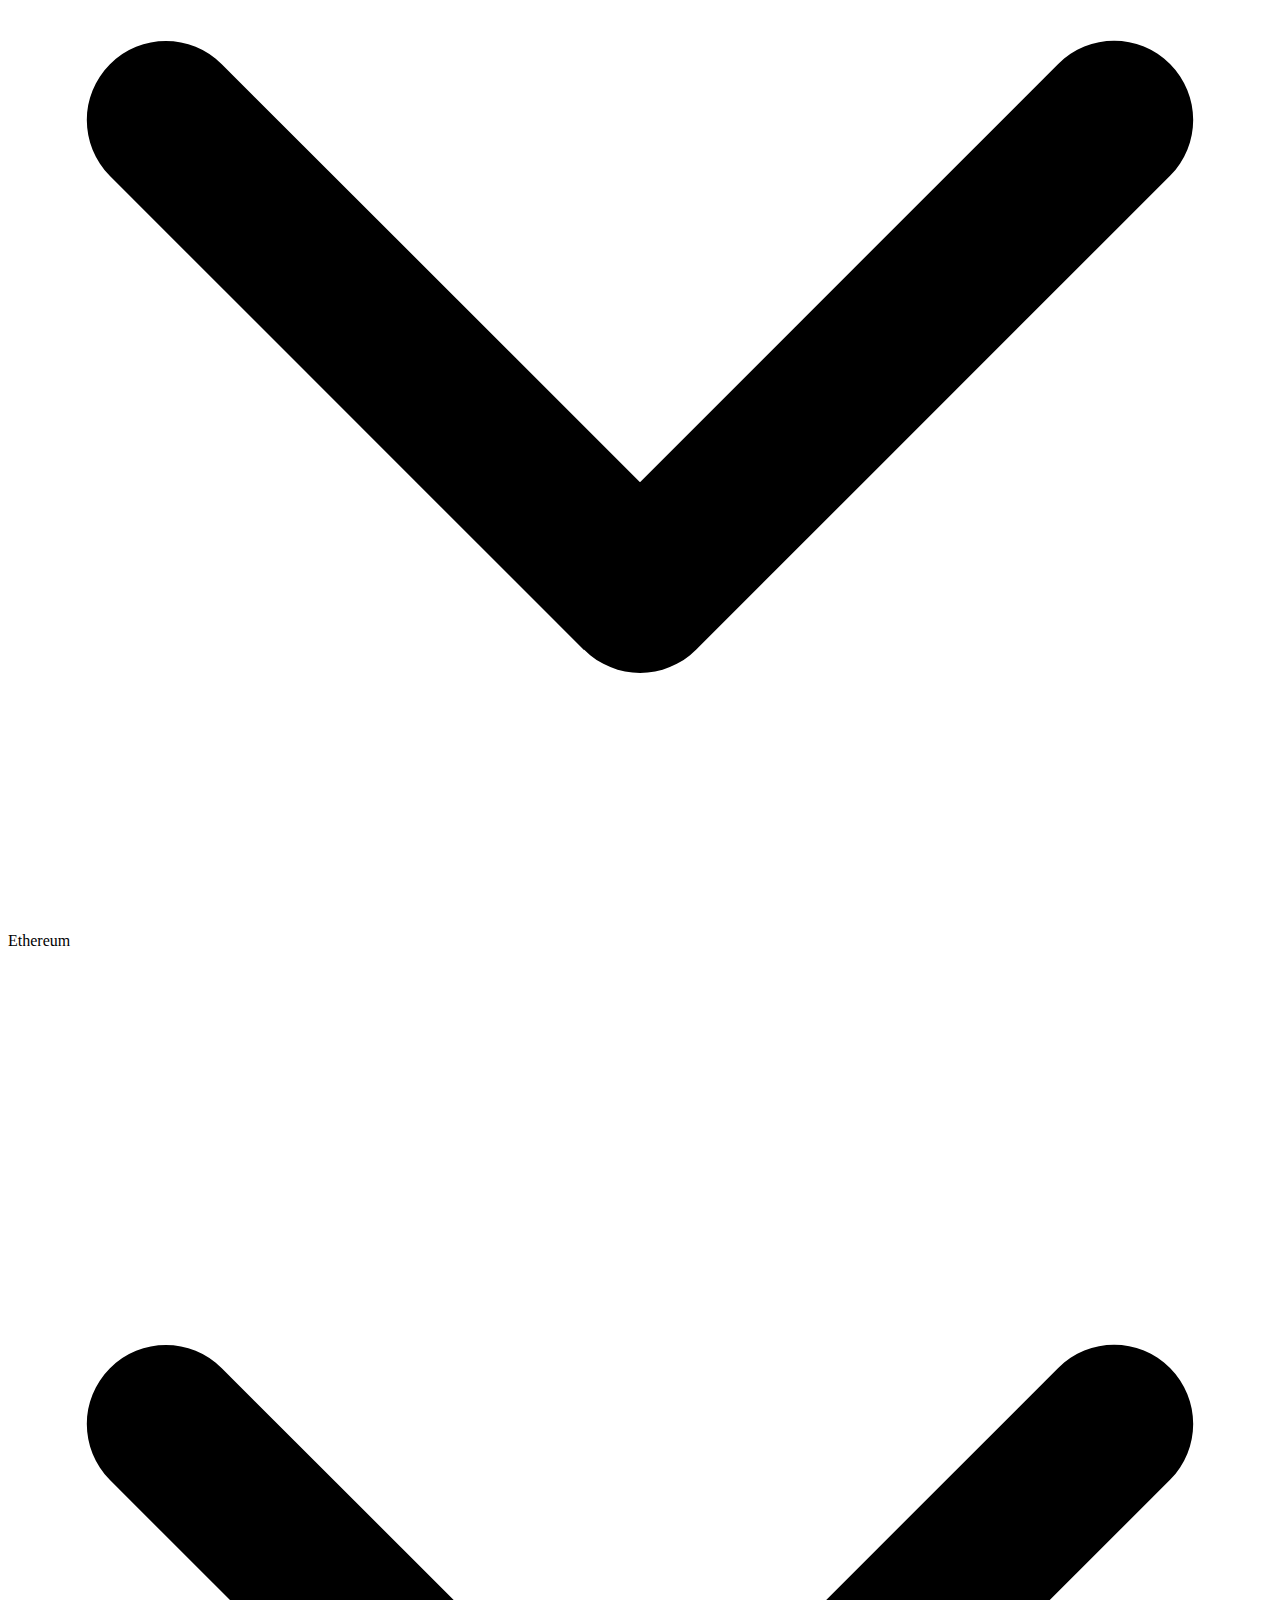
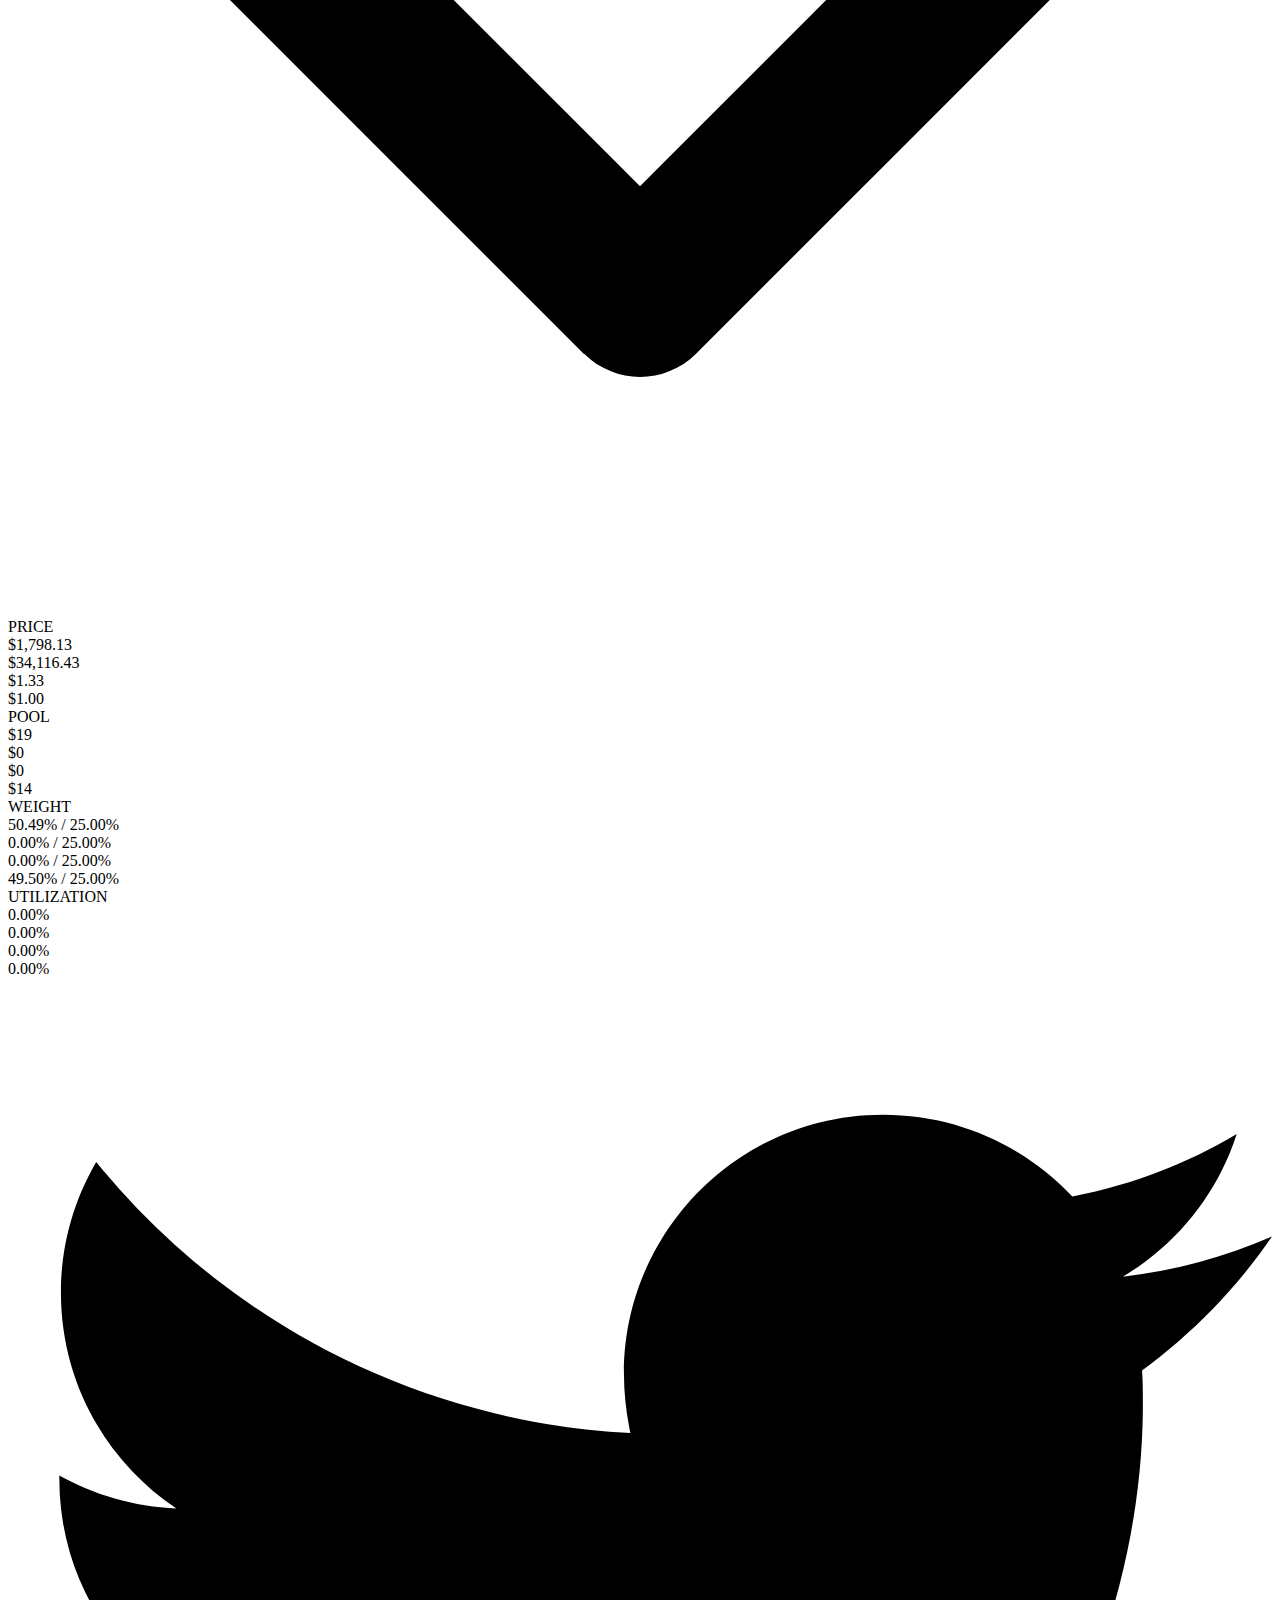
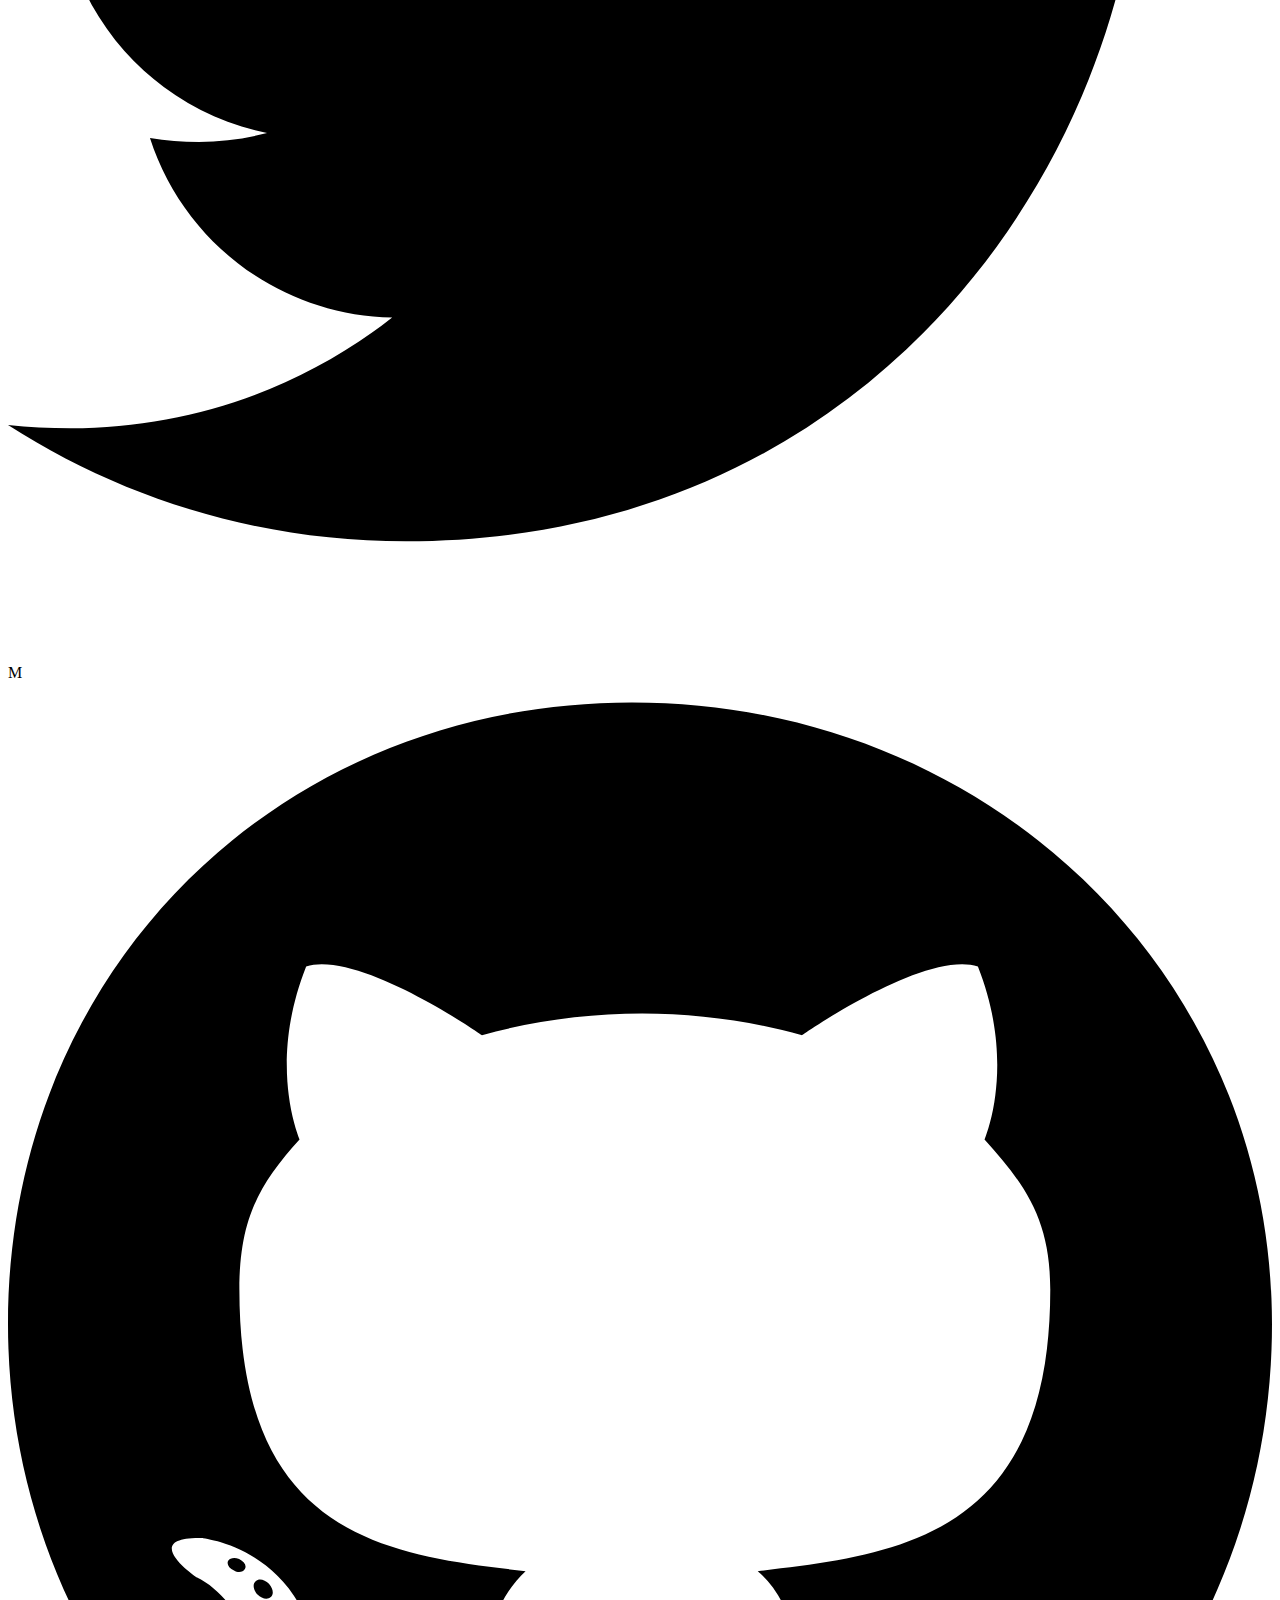
==== commit e50234d7: "final commit" ====
--- a/pages/dashboard.html
+++ b/pages/dashboard.html
@@ -3,19 +3,19 @@
     <head>
         <meta charset="UTF-8" />
         <meta name="viewport" content="width=device-width, initial-scale=1.0" />
-        <link rel="icon" href="/favicon.ico" href="image/x-icon" />
+        <link rel="icon" href="/romi-engine/favicon.ico" href="image/x-icon" />
         <link rel="preconnect" href="https://fonts.googleapis.com" />
         <link rel="preconnect" href="https://fonts.gstatic.com" crossorigin />
         <link
             href="https://fonts.googleapis.com/css2?family=Josefin+Sans:wght@100;200;300;400;500;600;700&family=Poppins:wght@300;400;500;600&display=swap"
             rel="stylesheet"
         />
-        <link rel="stylesheet" href="/styles/style.css" />
-        <link rel="stylesheet" href="/styles/header.css" />
-        <link rel="stylesheet" href="/styles/buttons.css" />
-        <link rel="stylesheet" href="/styles/footer.css" />
-        <link rel="stylesheet" href="/styles/earn.css" />
-        <link rel="stylesheet" href="/styles/dashboard.css" />
+        <link rel="stylesheet" href="/romi-engine/styles/style.css" />
+        <link rel="stylesheet" href="/romi-engine/styles/header.css" />
+        <link rel="stylesheet" href="/romi-engine/styles/buttons.css" />
+        <link rel="stylesheet" href="/romi-engine/styles/footer.css" />
+        <link rel="stylesheet" href="/romi-engine/styles/earn.css" />
+        <link rel="stylesheet" href="/romi-engine/styles/dashboard.css" />
         <title>ROMI | Decentralized Perpetual Exchange</title>
     </head>
     <body>
@@ -23,17 +23,17 @@
             <!-- HTML Structure for Header -->
             <header class="header">
                 <div class="logo">
-                    <img src="/assets/logo.png" alt="" />
+                    <img src="/romi-engine/assets/logo.png" alt="" />
                 </div>
                 <nav class="navigator">
-                    <a class="link" href="/">Home</a>
-                    <a class="link" href="/pages/dashboard.html">Dashboard</a>
-                    <a class="link" href="/pages/nft.html">NFT</a>
-                    <a class="link" href="/pages/earn.html">Earn</a>
-                    <a class="link" href="/pages/buy.html">Buy</a>
-                    <a class="link" href="/pages/referrals.html">Referrals</a>
-                    <a class="link" href="/pages/ecosystem.html">Ecosystem</a>
-                    <a class="link" href="/pages/about.html">About</a>
+                    <a class="link" href="/romi-engine/">Home</a>
+                    <a class="link" href="/romi-engine/pages/dashboard.html">Dashboard</a>
+                    <a class="link" href="/romi-engine/pages/nft.html">NFT</a>
+                    <a class="link" href="/romi-engine/pages/earn.html">Earn</a>
+                    <a class="link" href="/romi-engine/pages/buy.html">Buy</a>
+                    <a class="link" href="/romi-engine/pages/referrals.html">Referrals</a>
+                    <a class="link" href="/romi-engine/pages/ecosystem.html">Ecosystem</a>
+                    <a class="link" href="/romi-engine/pages/about.html">About</a>
                 </nav>
                 <div class="buttons">
                     <button class="button-filled">Trade</button>
@@ -351,7 +351,7 @@
             <!-- HTML Structure for the page footer -->
             <footer>
                 <div class="logo footer-logo">
-                    <img src="/assets/logo.png" alt="" />
+                    <img src="/romi-engine/assets/logo.png" alt="" />
                 </div>
                 <div class="socials">
                     <svg xmlns="http://www.w3.org/2000/svg" viewBox="0 0 512 512">
@@ -383,6 +383,6 @@
                 </div>
             </footer>
         </div>
-        <script src="/scripts/script.js"></script>
+        <script src="/romi-engine/scripts/script.js"></script>
     </body>
 </html>
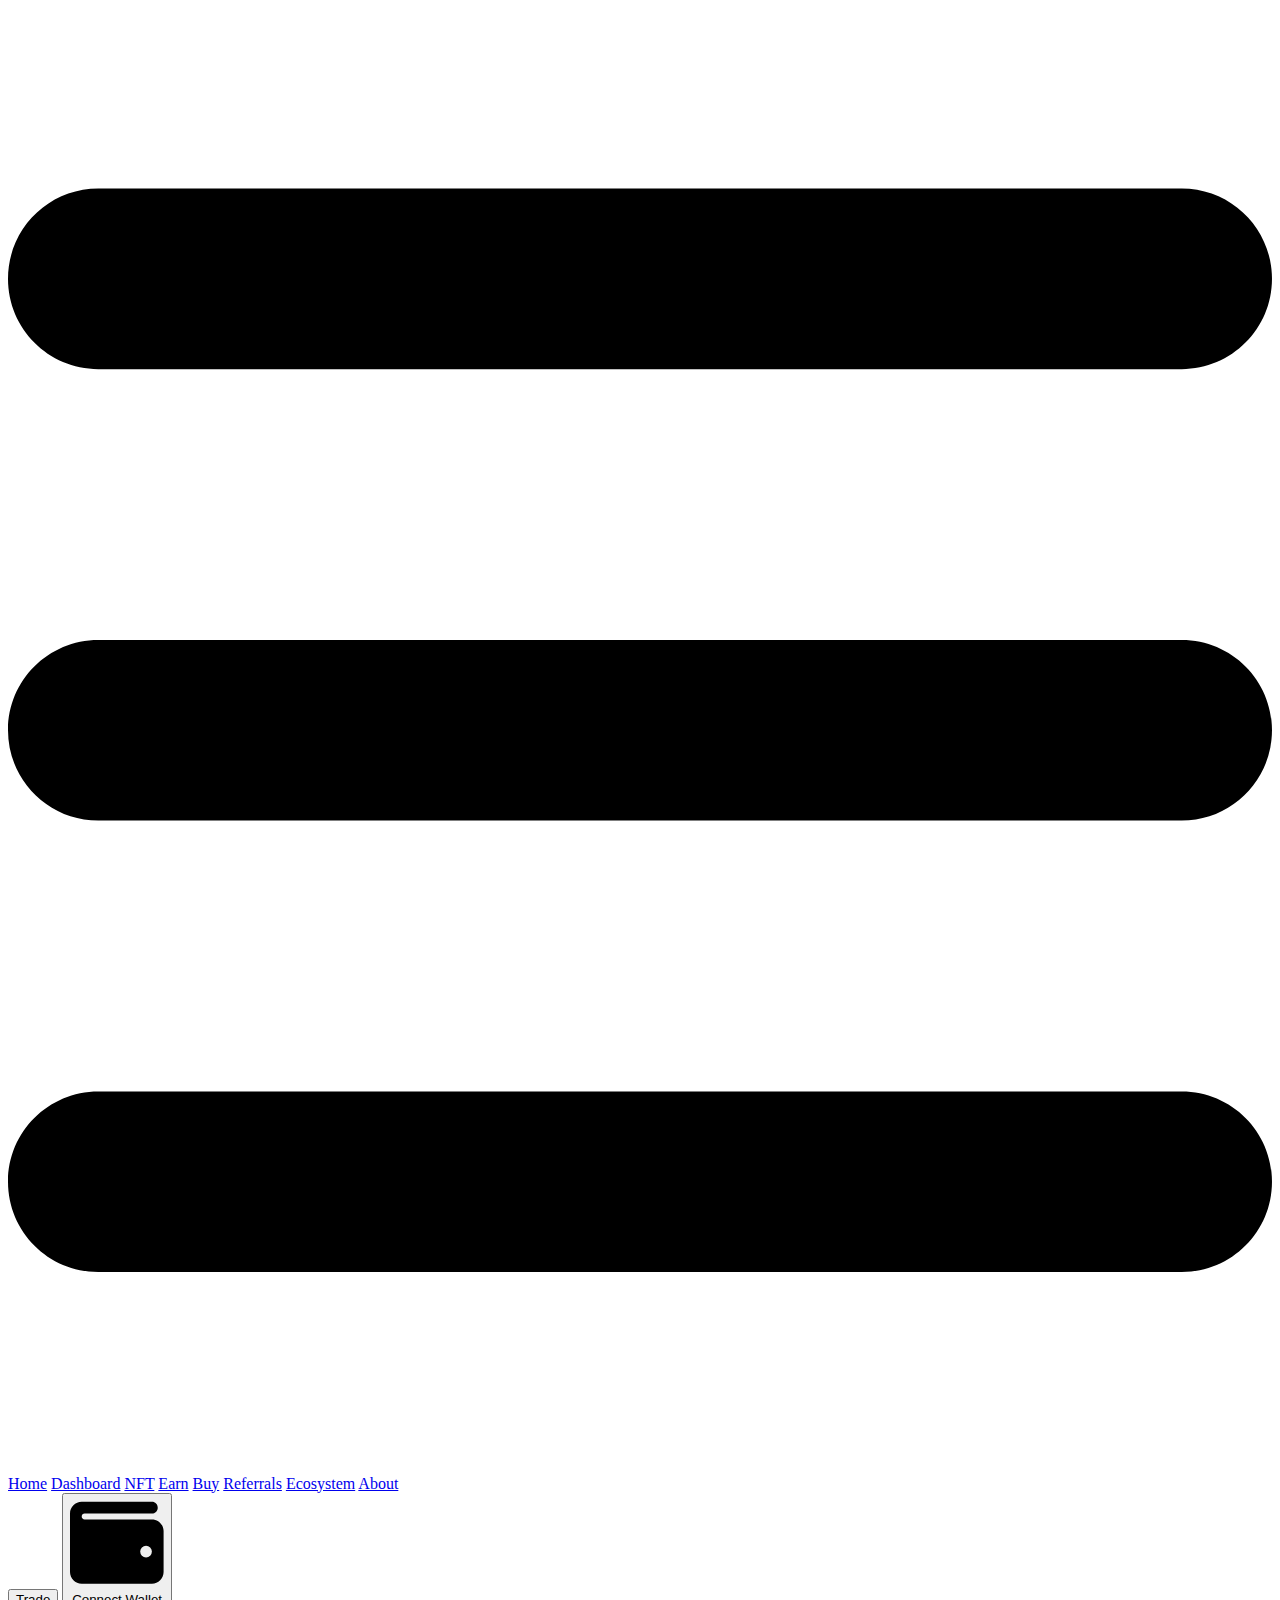
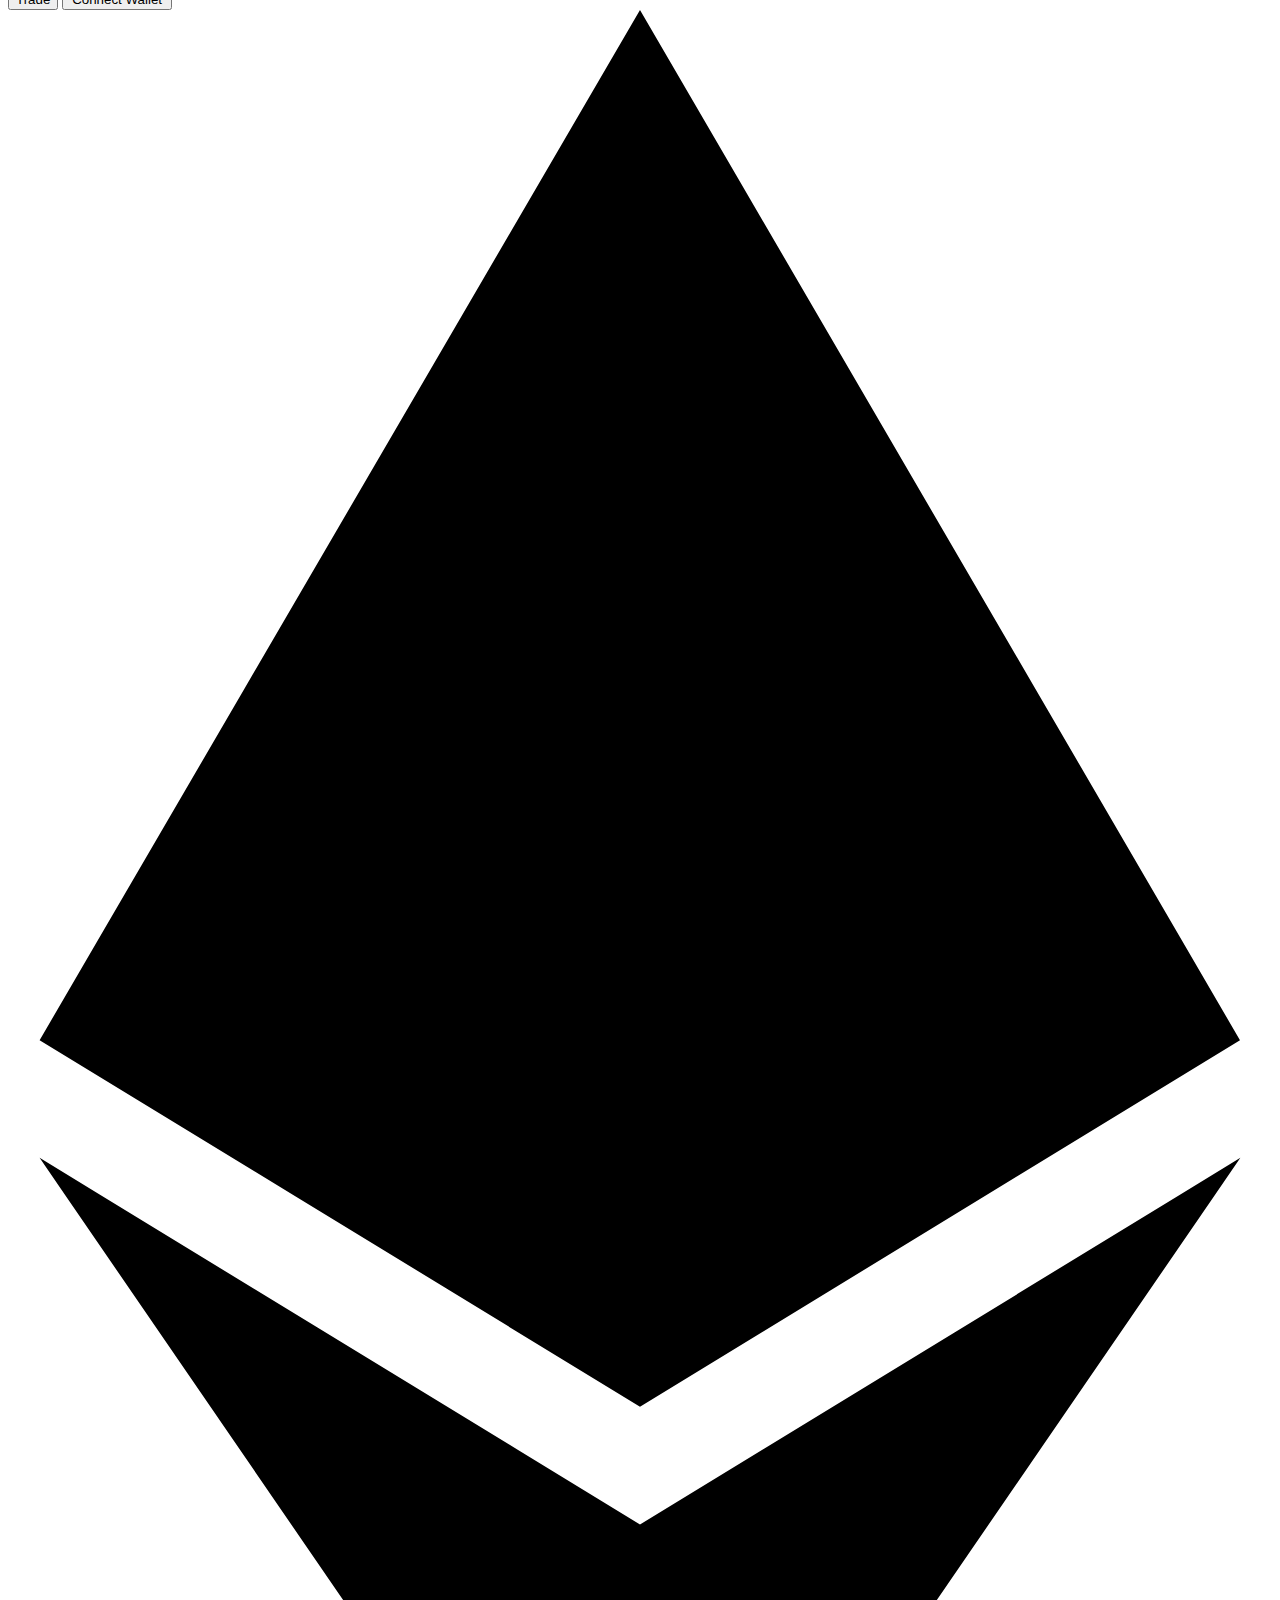
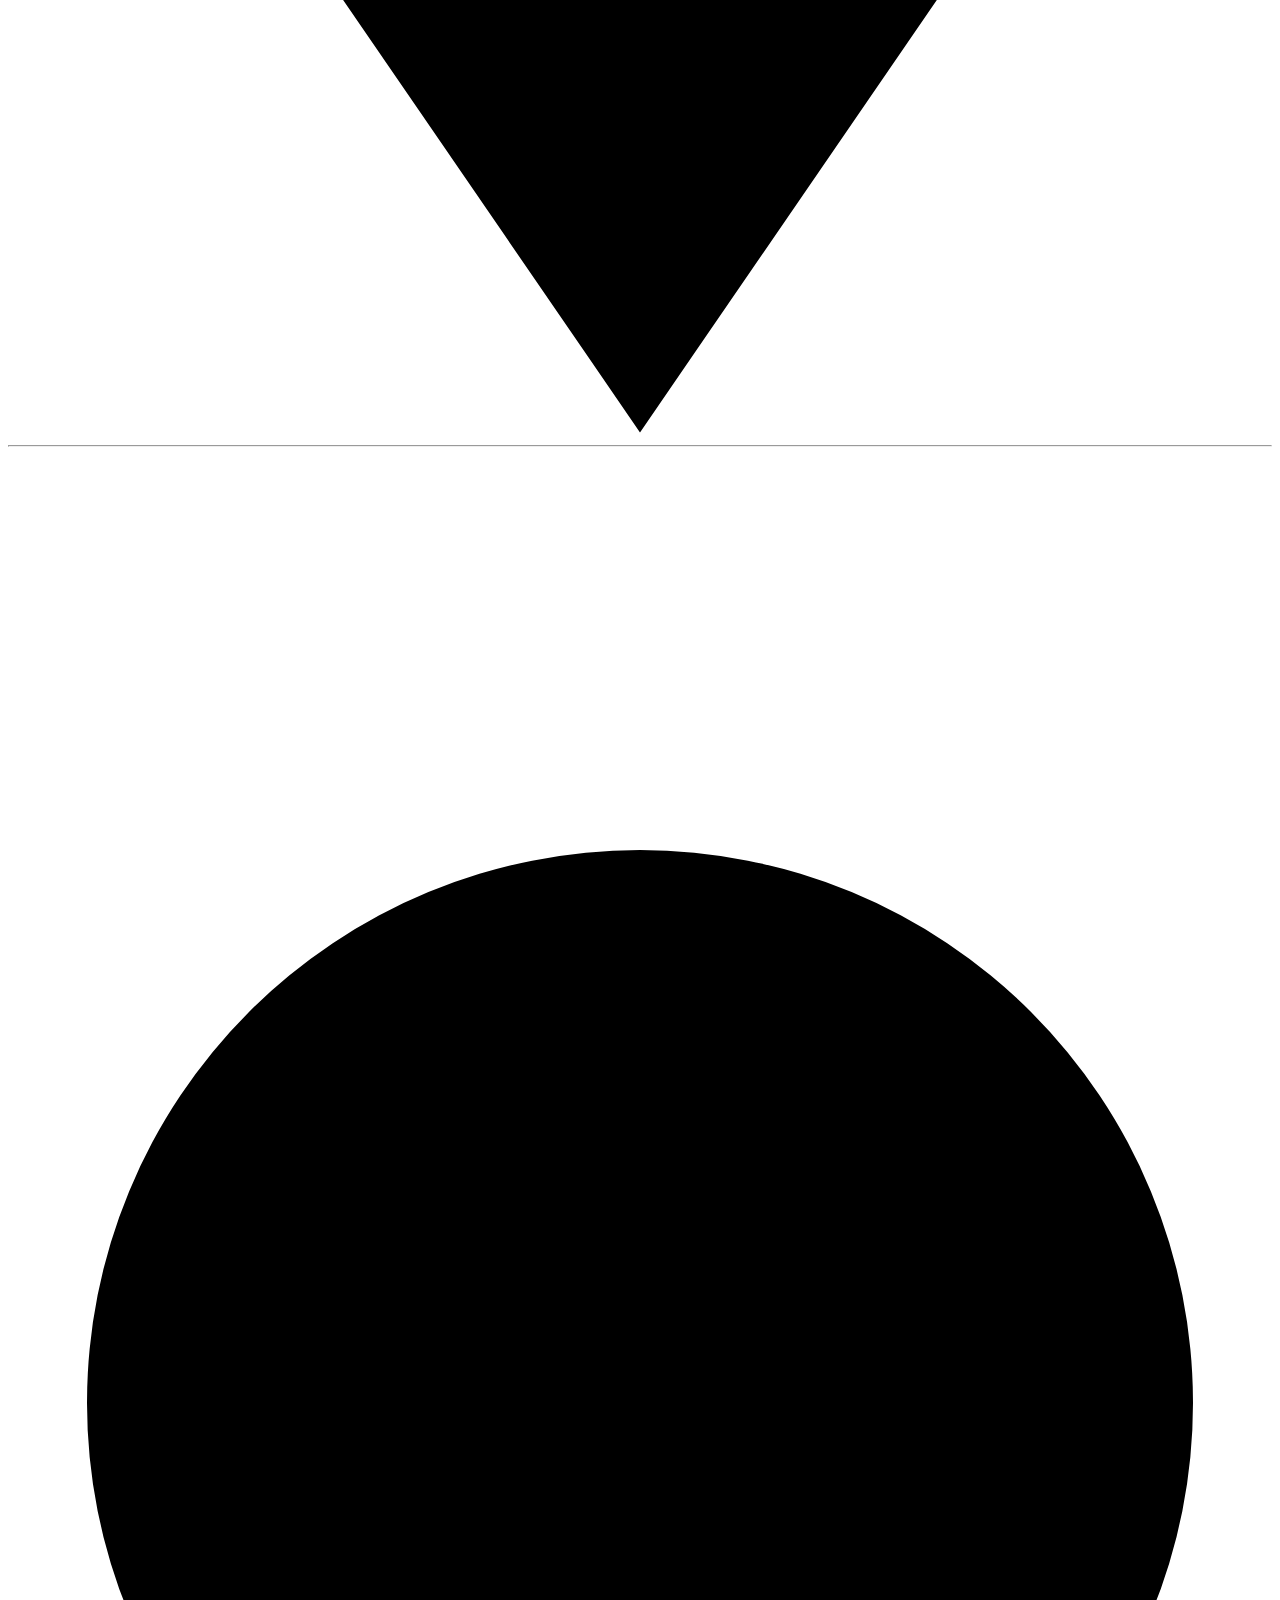
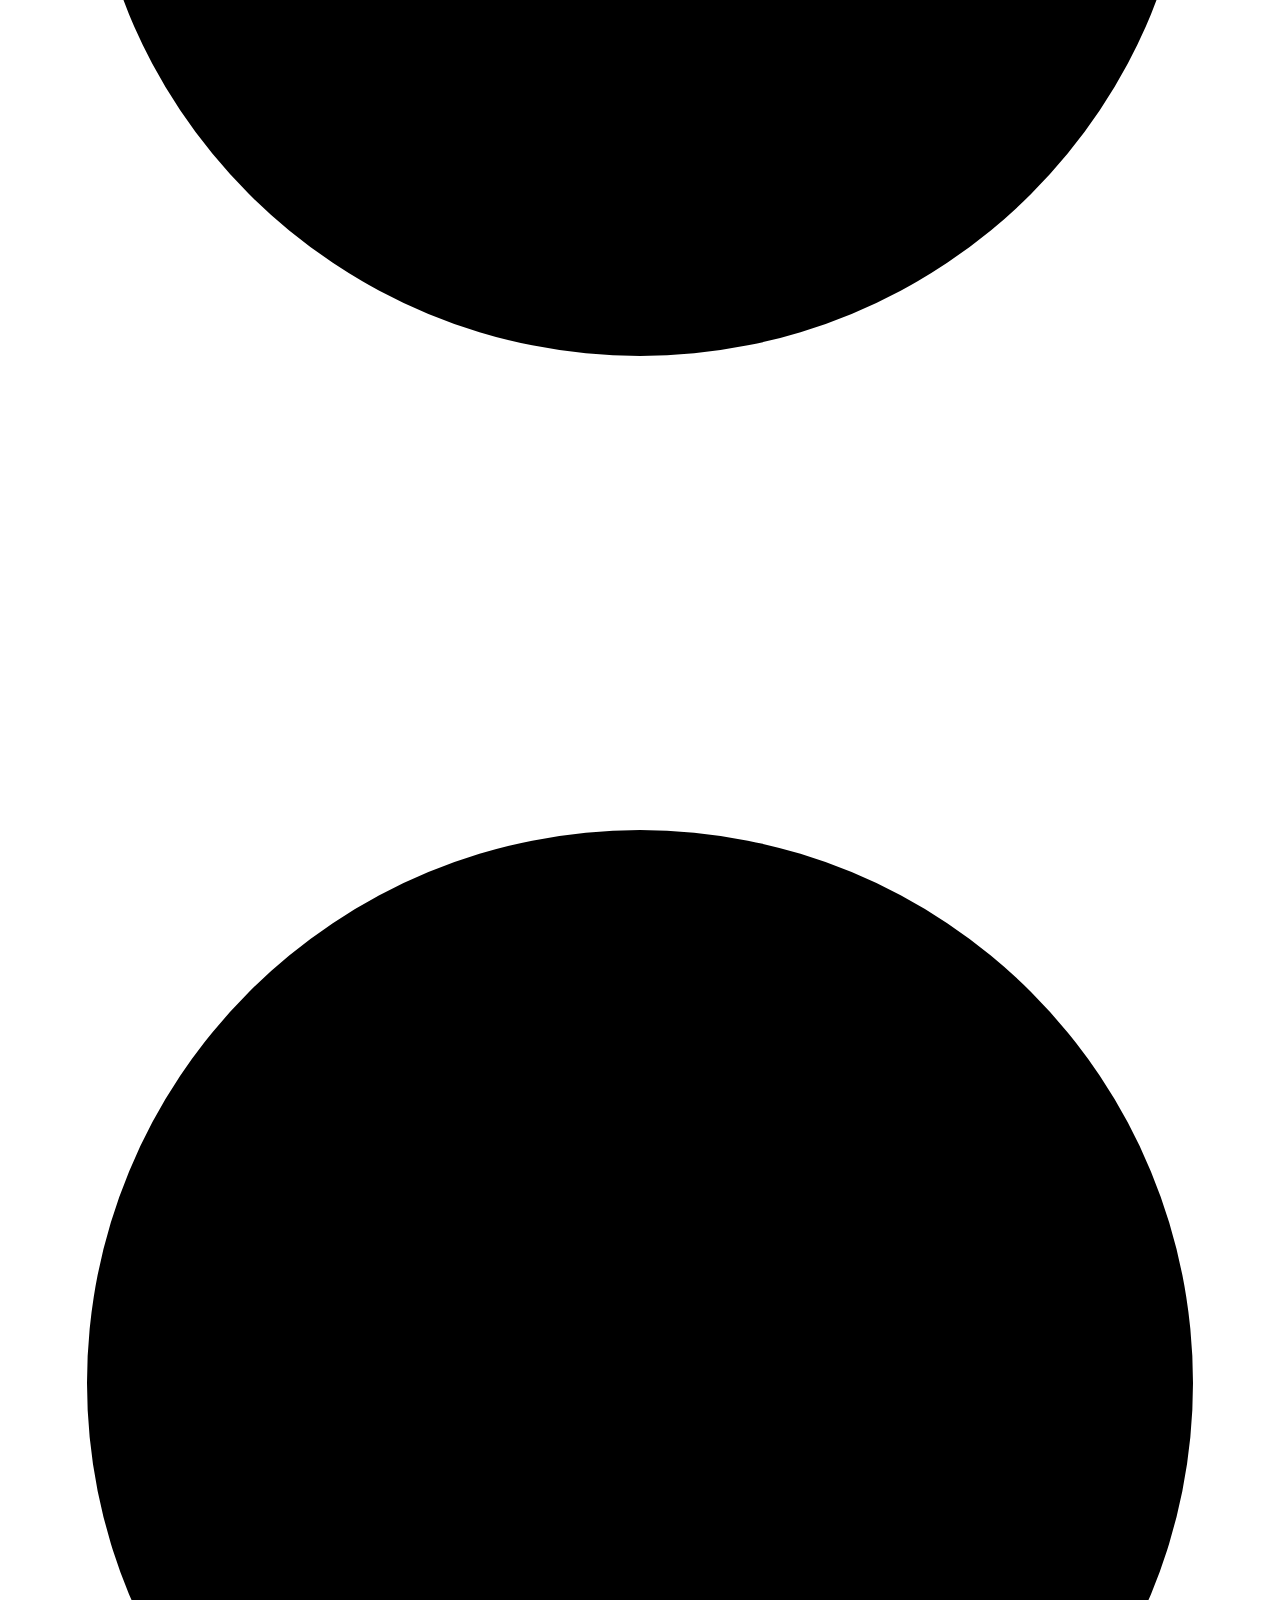
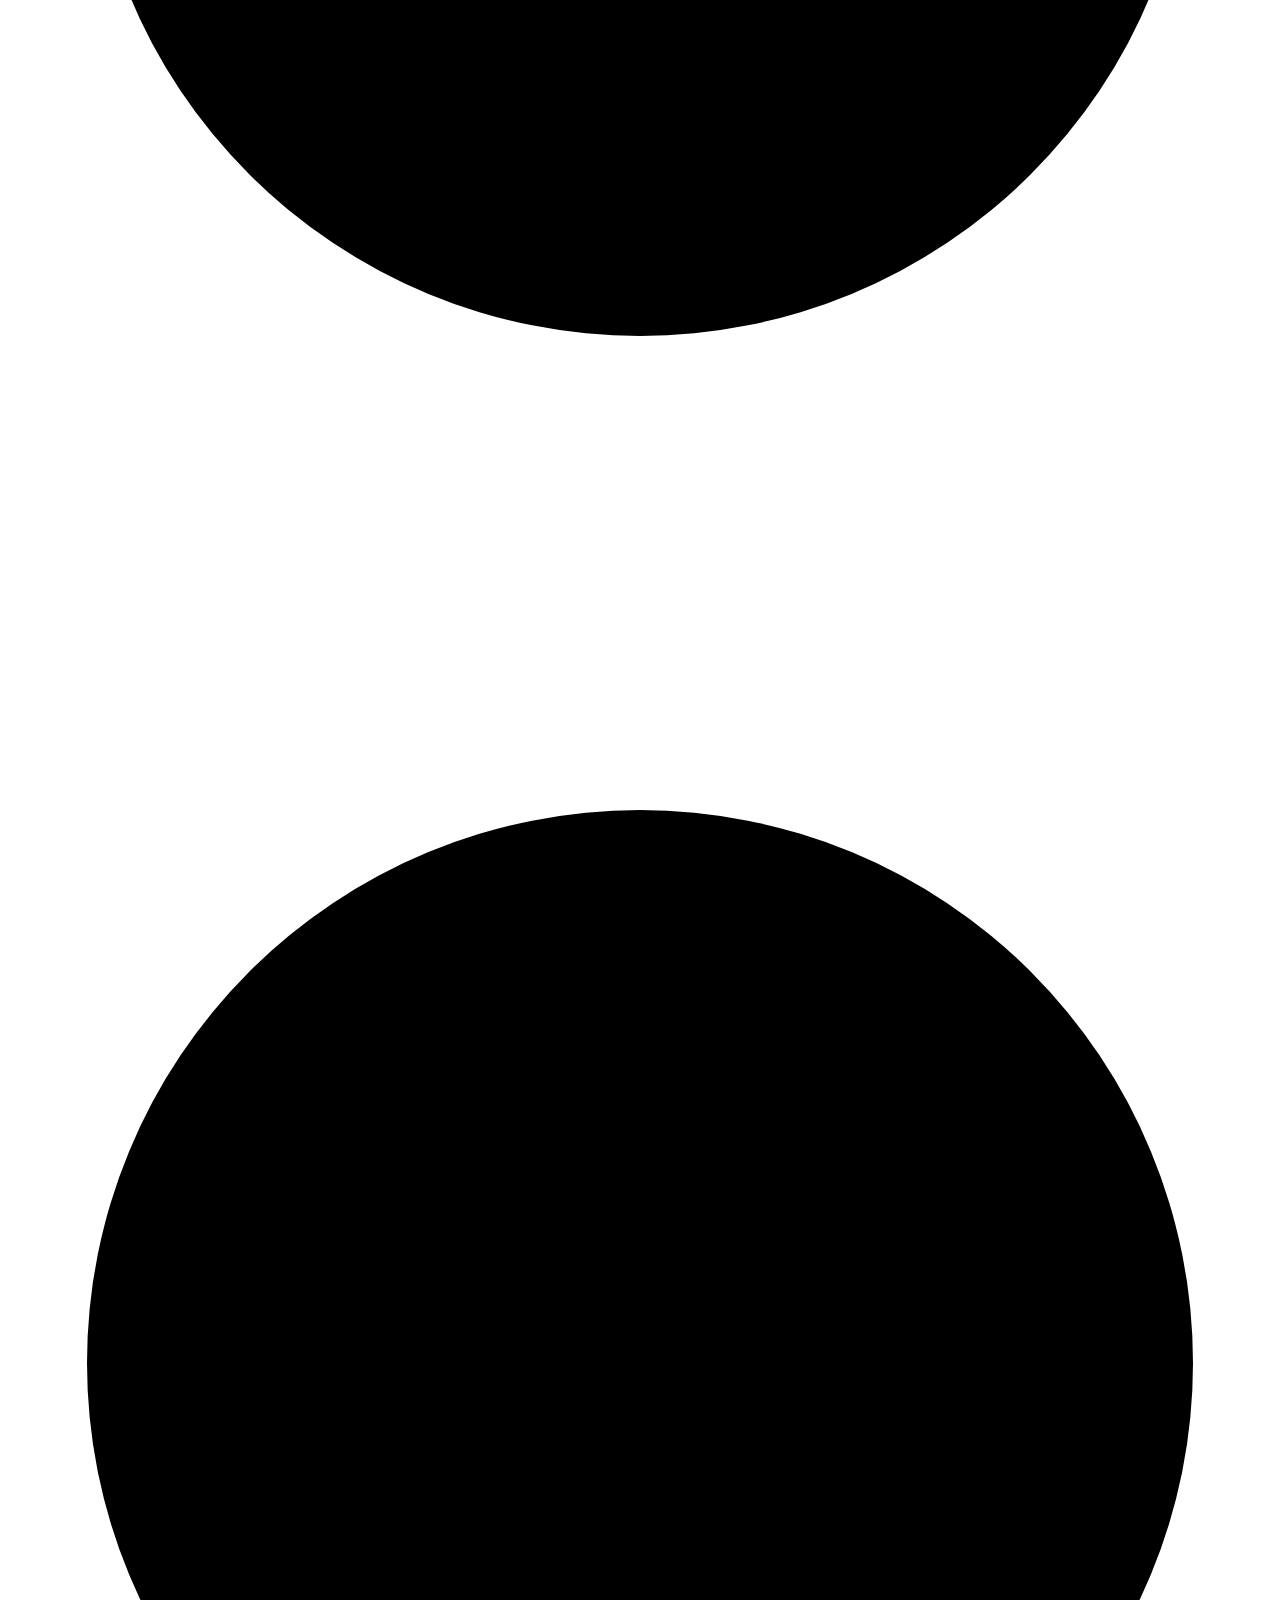
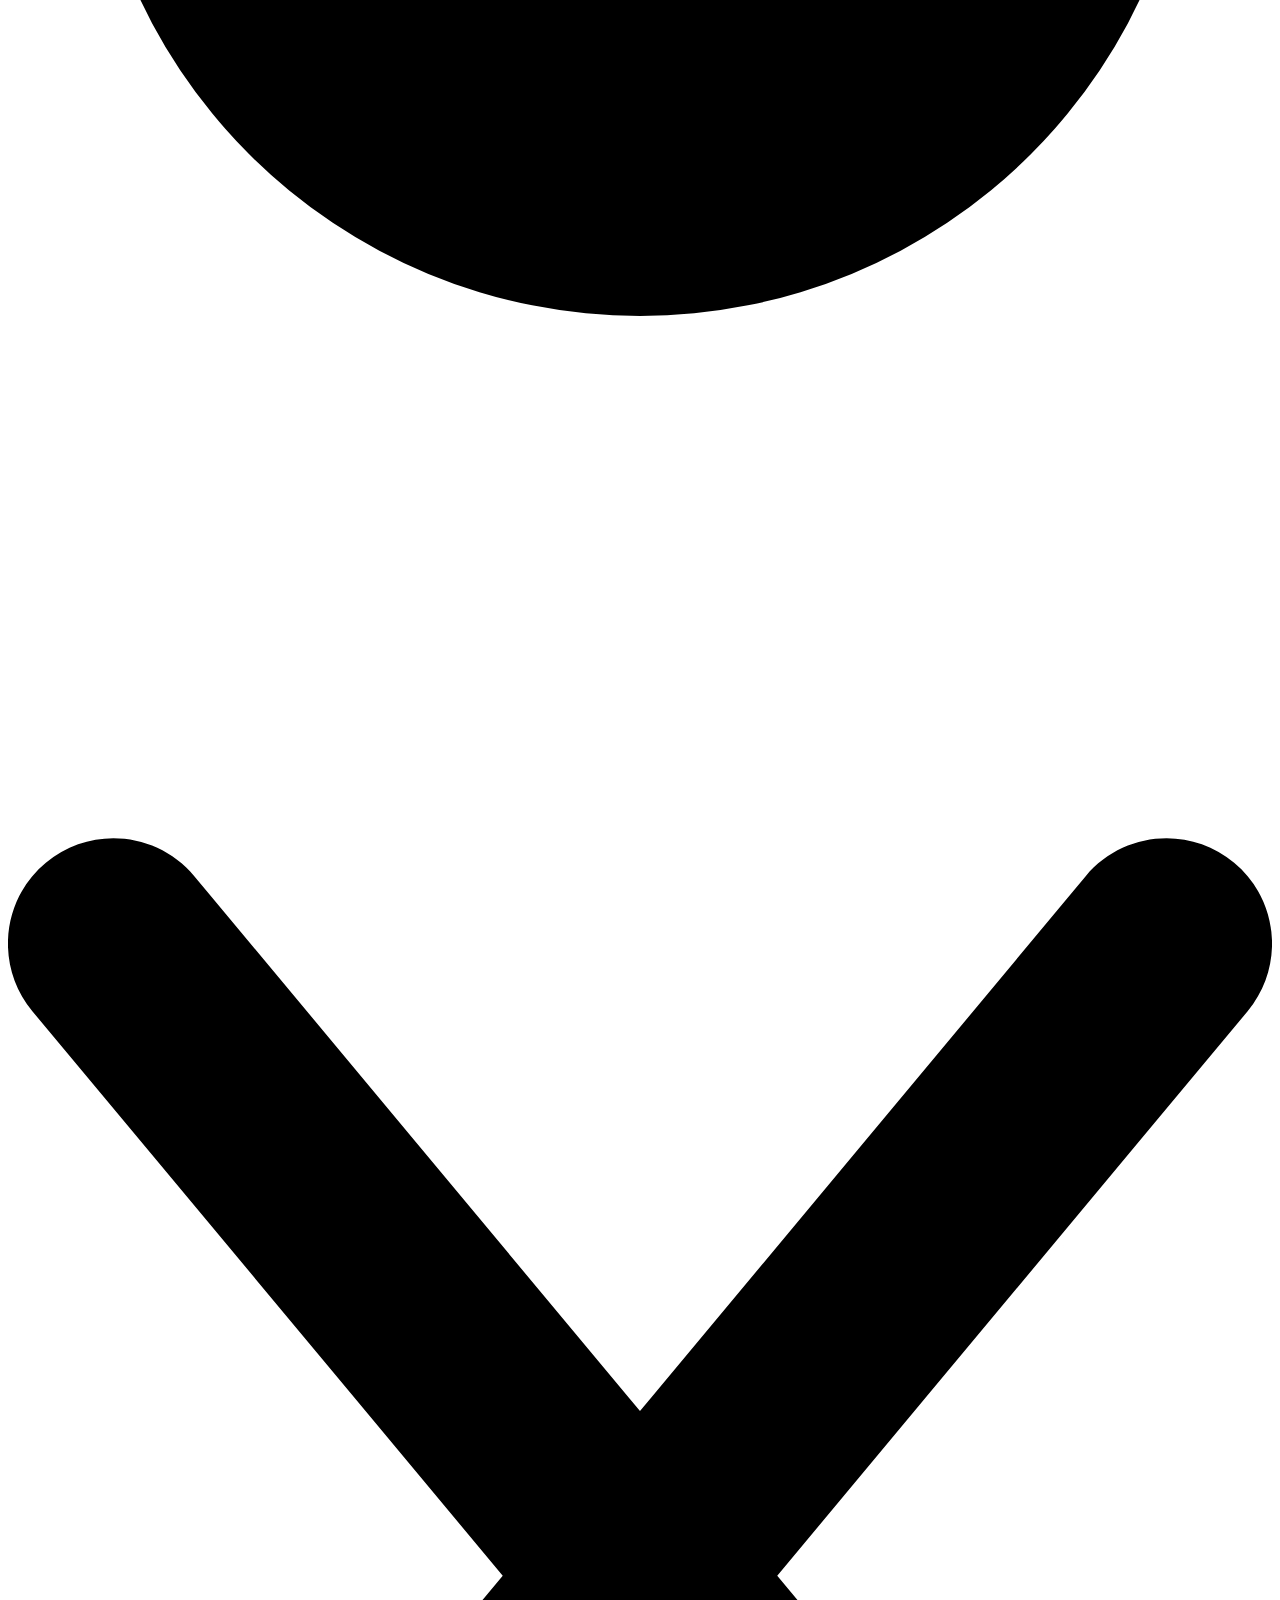
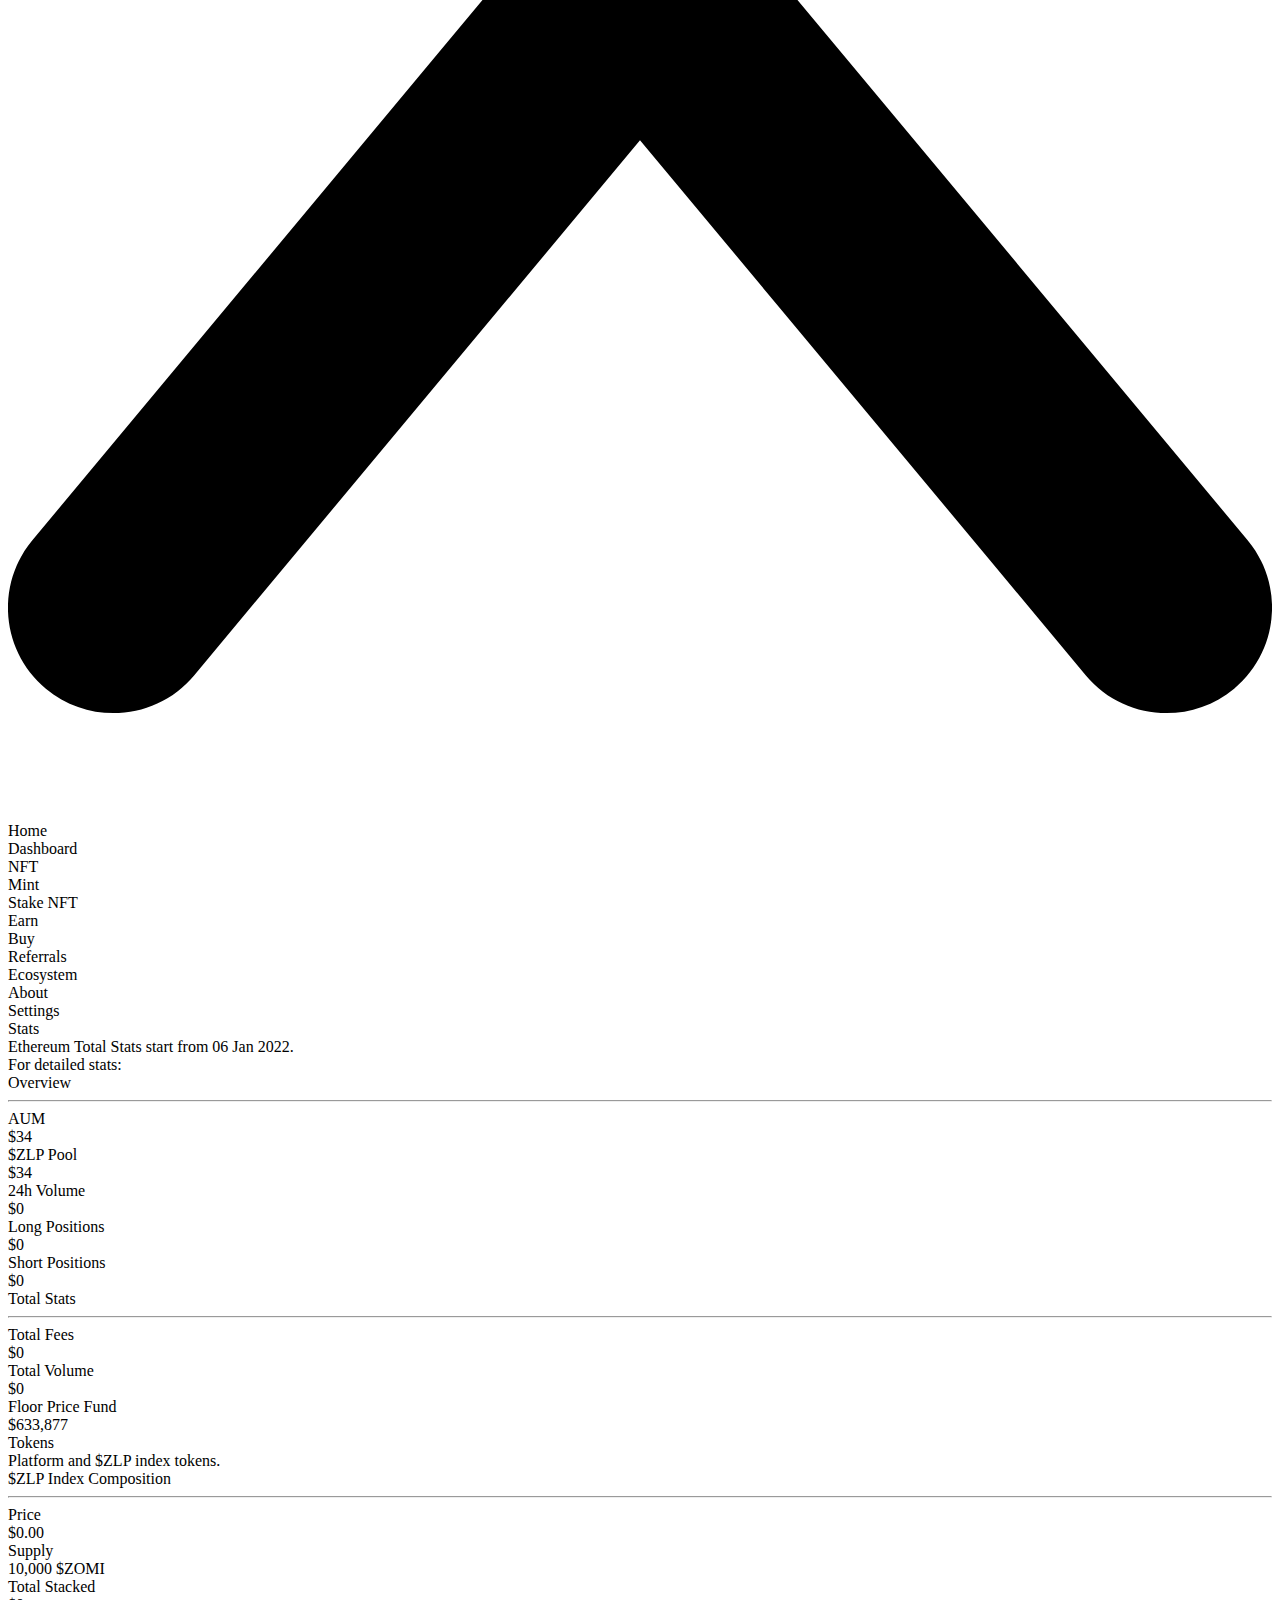
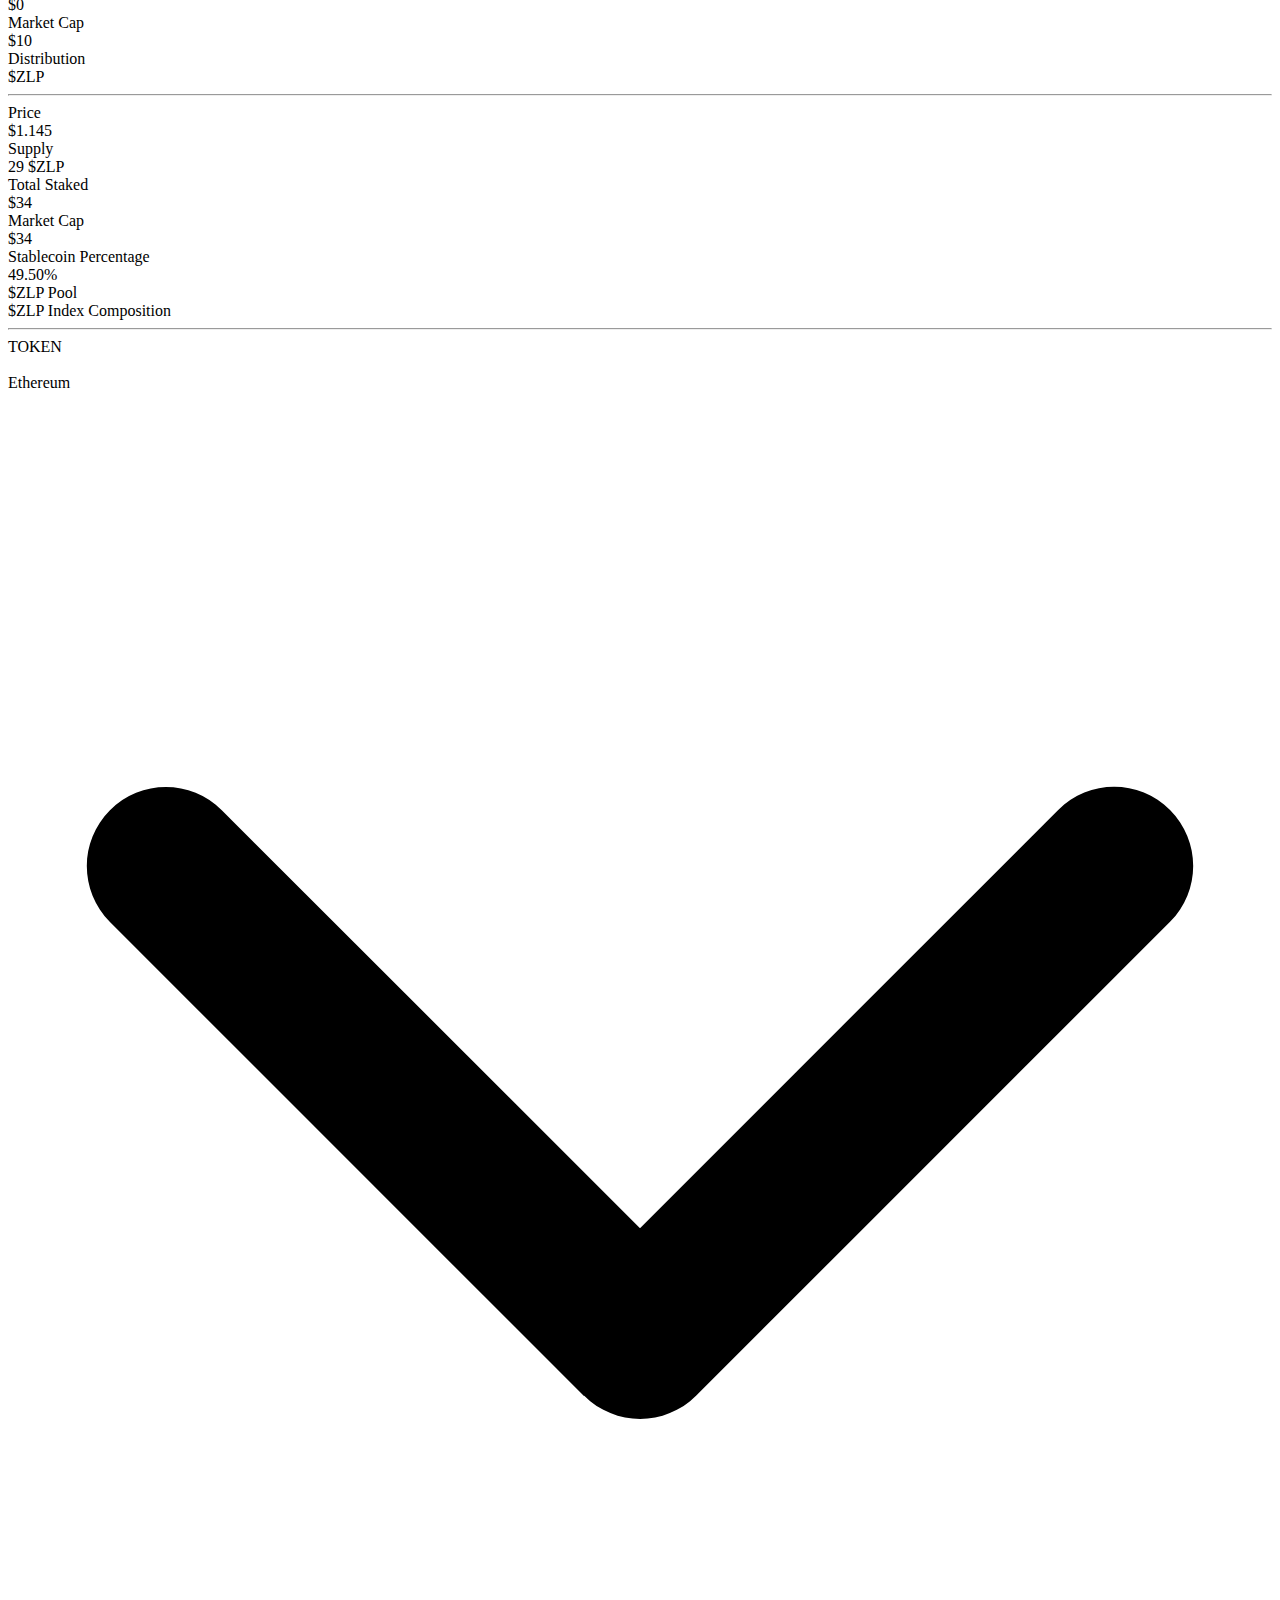
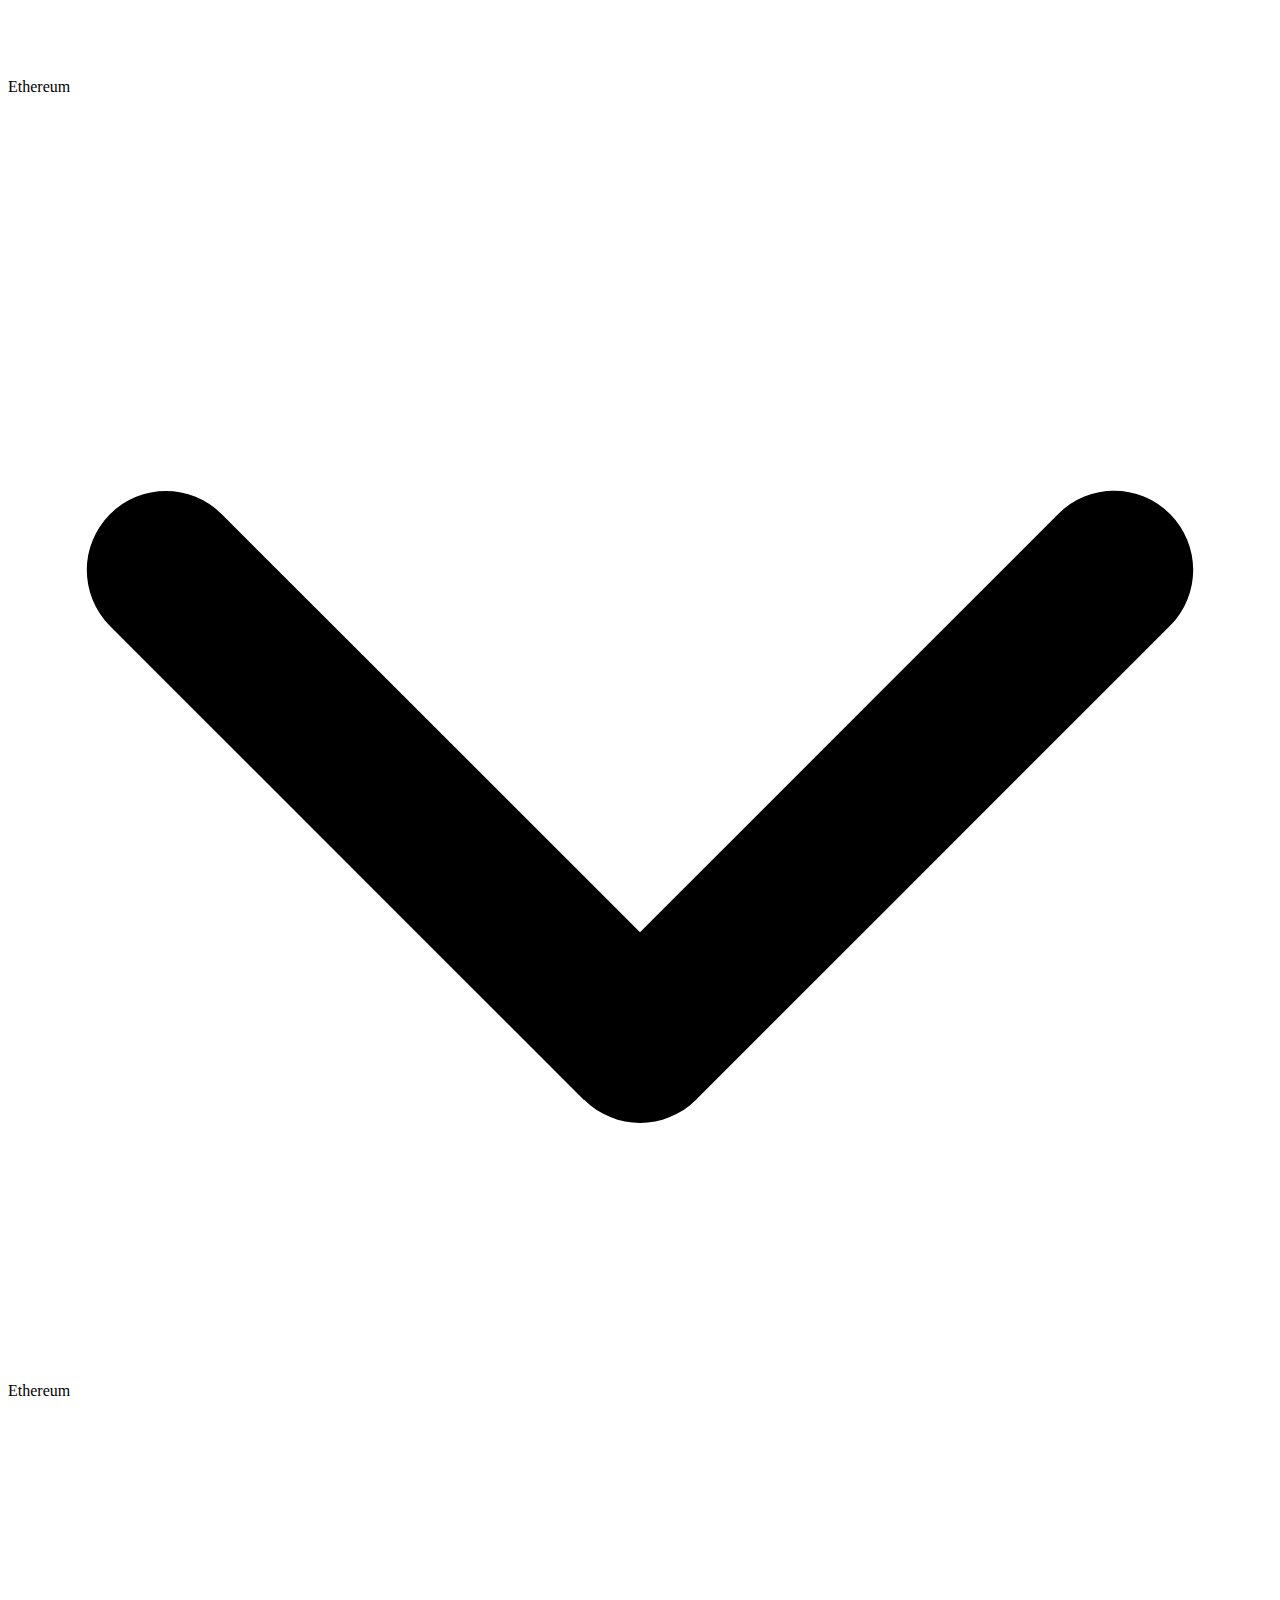
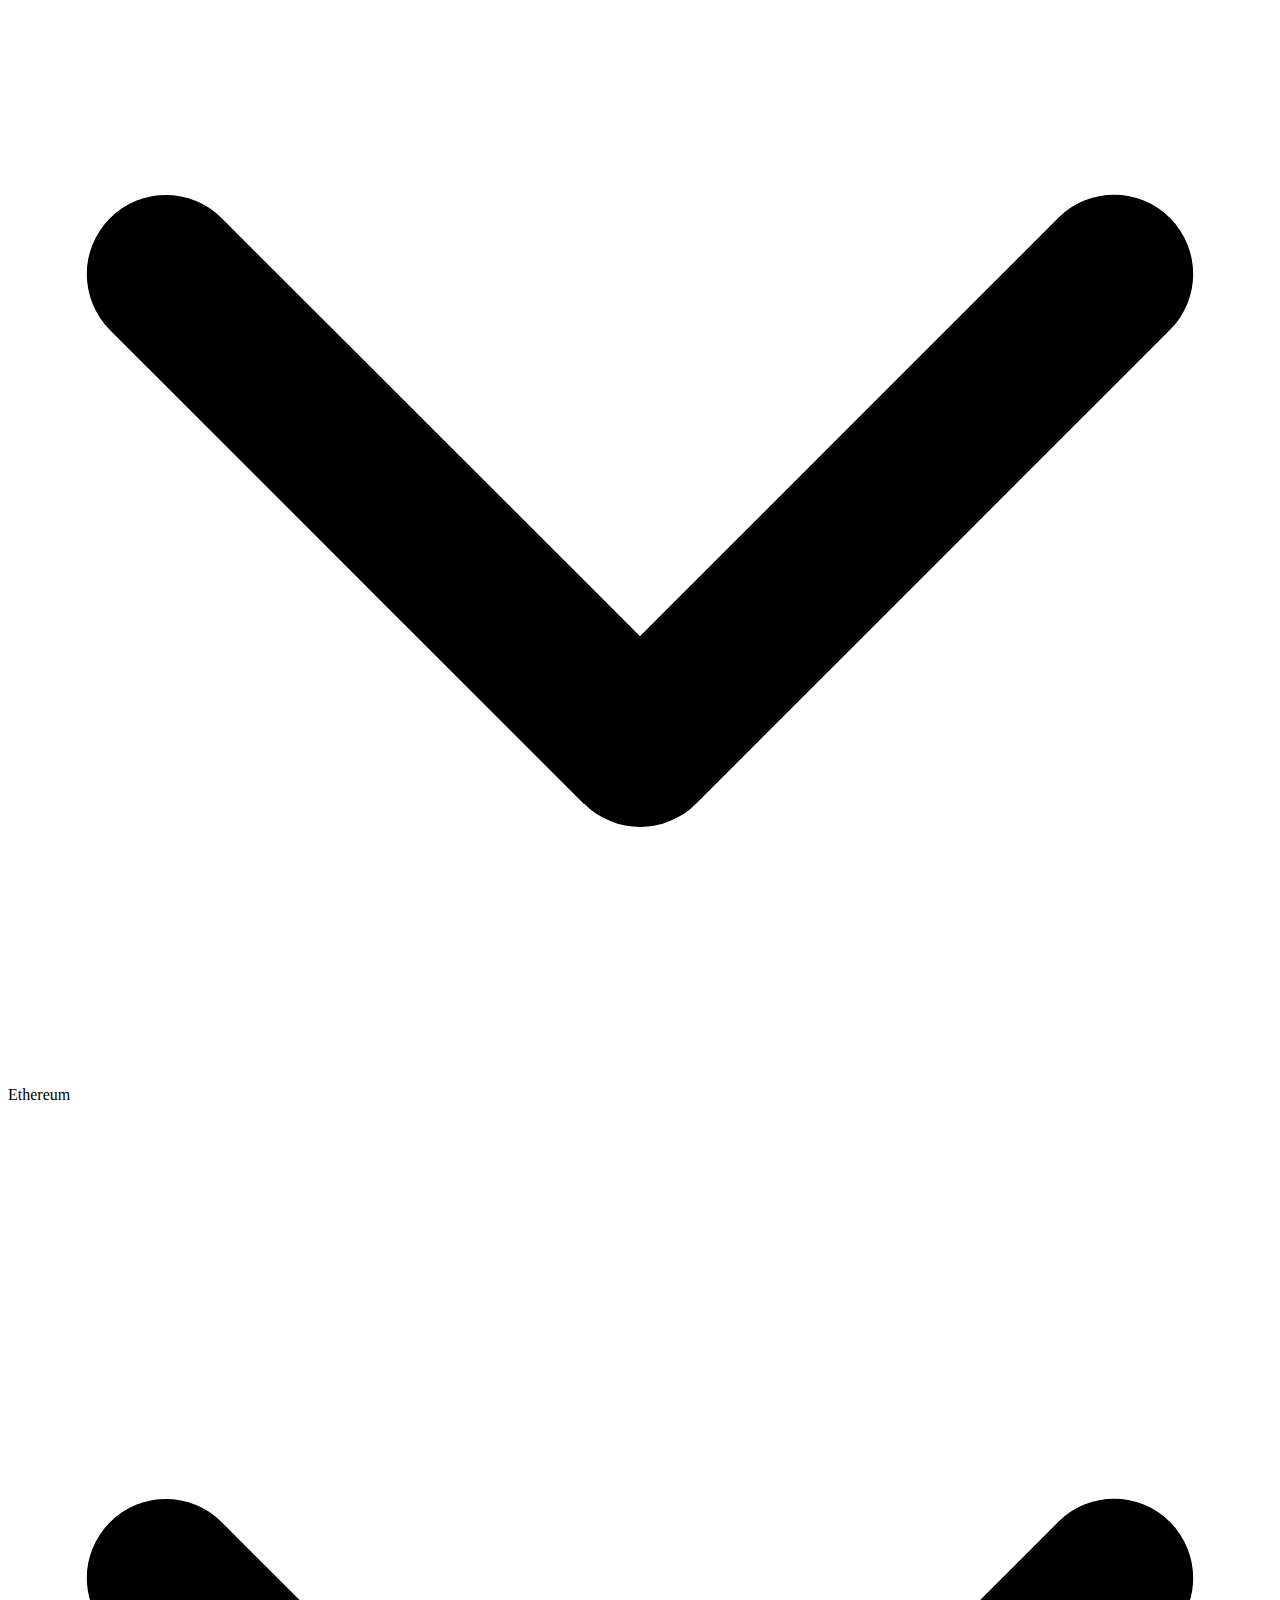
==== commit 38da800e: "final commit" ====
--- a/pages/dashboard.html
+++ b/pages/dashboard.html
@@ -23,6 +23,12 @@
             <!-- HTML Structure for Header -->
             <header class="header">
                 <div class="logo">
+                    <svg id="menu-icon" xmlns="http://www.w3.org/2000/svg" viewBox="0 0 448 512">
+                        <!--! Font Awesome Pro 6.4.2 by @fontawesome - https://fontawesome.com License - https://fontawesome.com/license (Commercial License) Copyright 2023 Fonticons, Inc. -->
+                        <path
+                            d="M0 96C0 78.3 14.3 64 32 64H416c17.7 0 32 14.3 32 32s-14.3 32-32 32H32C14.3 128 0 113.7 0 96zM0 256c0-17.7 14.3-32 32-32H416c17.7 0 32 14.3 32 32s-14.3 32-32 32H32c-17.7 0-32-14.3-32-32zM448 416c0 17.7-14.3 32-32 32H32c-17.7 0-32-14.3-32-32s14.3-32 32-32H416c17.7 0 32 14.3 32 32z"
+                        />
+                    </svg>
                     <img src="/romi-engine/assets/logo.png" alt="" />
                 </div>
                 <nav class="navigator">
@@ -67,6 +73,28 @@
                 </div>
             </header>
 
+            <div class="drawer">
+                <div class="drawer-header">
+                    <img src="/romi-engine/assets/logo.png" alt="" />
+                    <svg id="drawer-cross" xmlns="http://www.w3.org/2000/svg" viewBox="0 0 384 512">
+                        <path
+                            d="M376.6 84.5c11.3-13.6 9.5-33.8-4.1-45.1s-33.8-9.5-45.1 4.1L192 206 56.6 43.5C45.3 29.9 25.1 28.1 11.5 39.4S-3.9 70.9 7.4 84.5L150.3 256 7.4 427.5c-11.3 13.6-9.5 33.8 4.1 45.1s33.8 9.5 45.1-4.1L192 306 327.4 468.5c11.3 13.6 31.5 15.4 45.1 4.1s15.4-31.5 4.1-45.1L233.7 256 376.6 84.5z"
+                        />
+                    </svg>
+                </div>
+                <div class="drawer-link">Home</div>
+                <div class="drawer-link">Dashboard</div>
+                <div class="drawer-link">NFT</div>
+                <div class="drawer-link">Mint</div>
+                <div class="drawer-link">Stake NFT</div>
+                <div class="drawer-link">Earn</div>
+                <div class="drawer-link">Buy</div>
+                <div class="drawer-link">Referrals</div>
+                <div class="drawer-link">Ecosystem</div>
+                <div class="drawer-link">About</div>
+                <div class="drawer-link">Settings</div>
+            </div>
+
             <!-- HTML Structure for the page content -->
             <main class="dashboard-container">
                 <div class="page-title">
